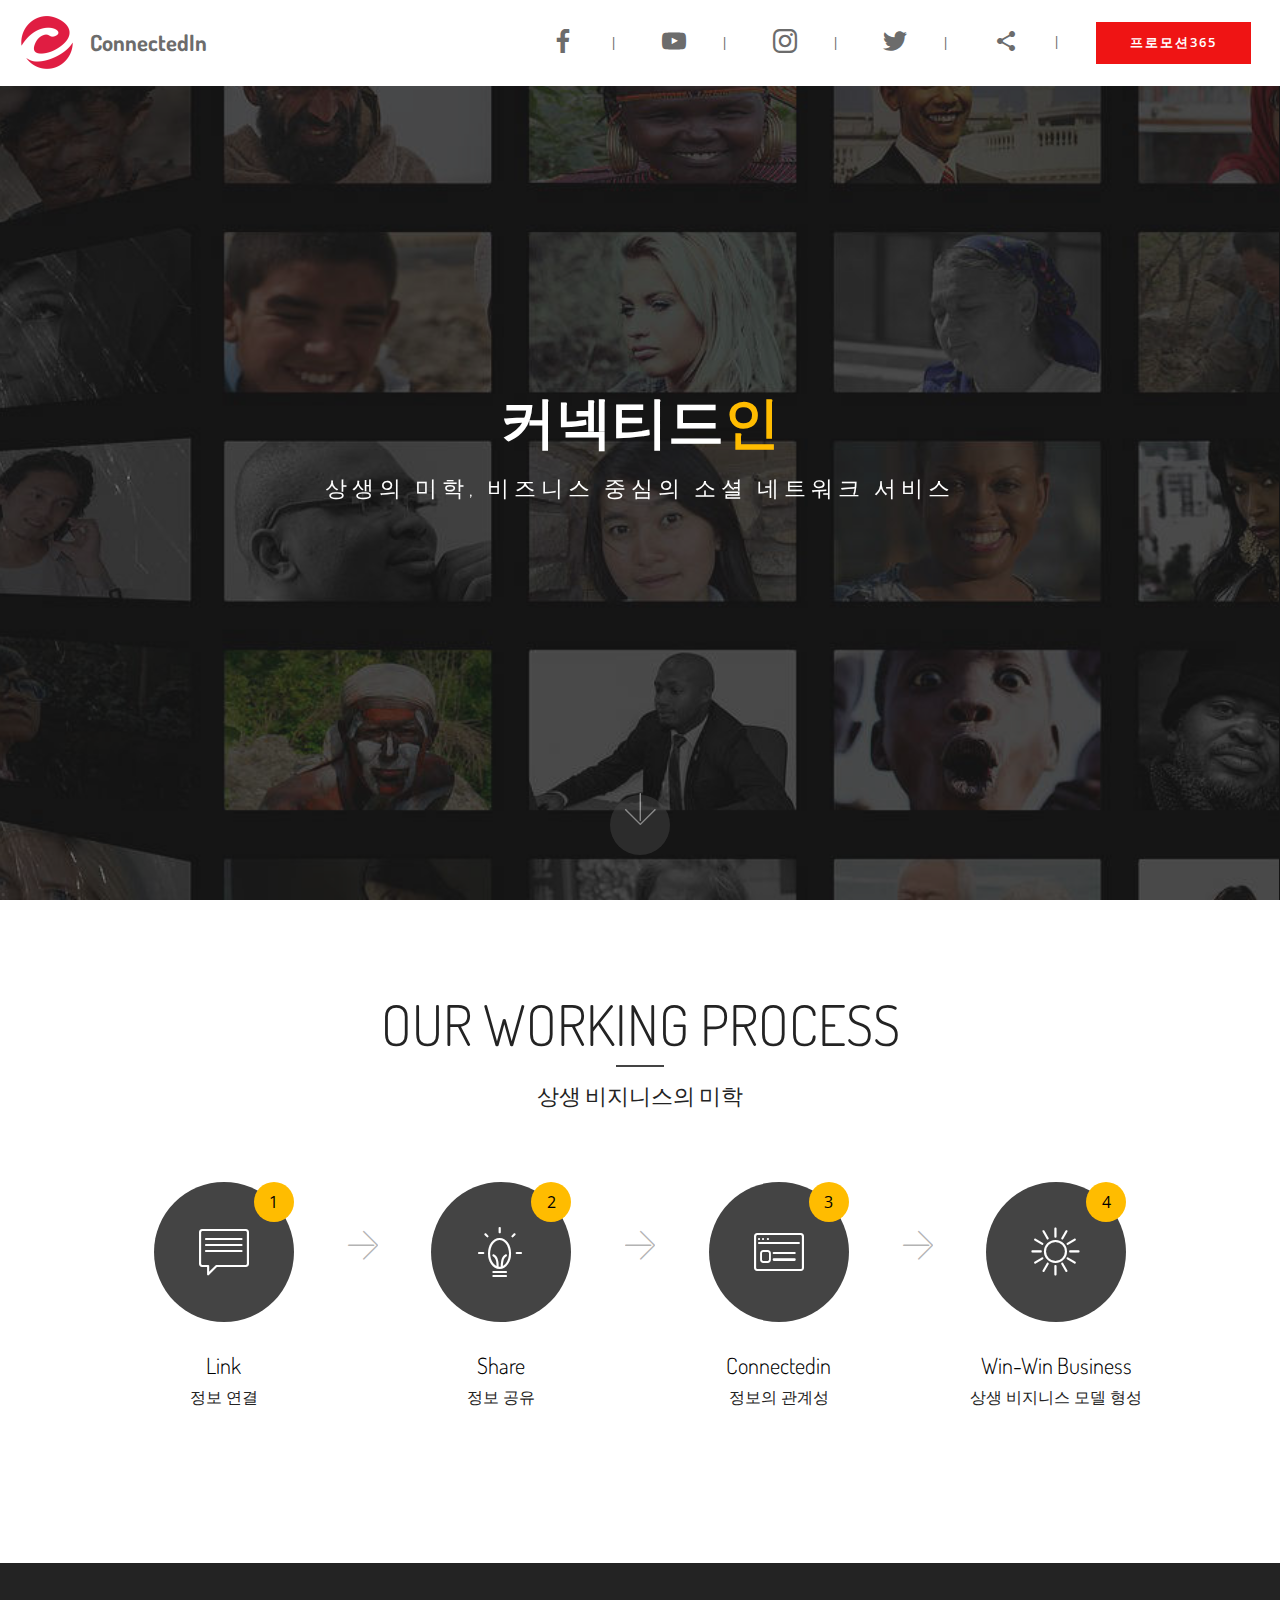
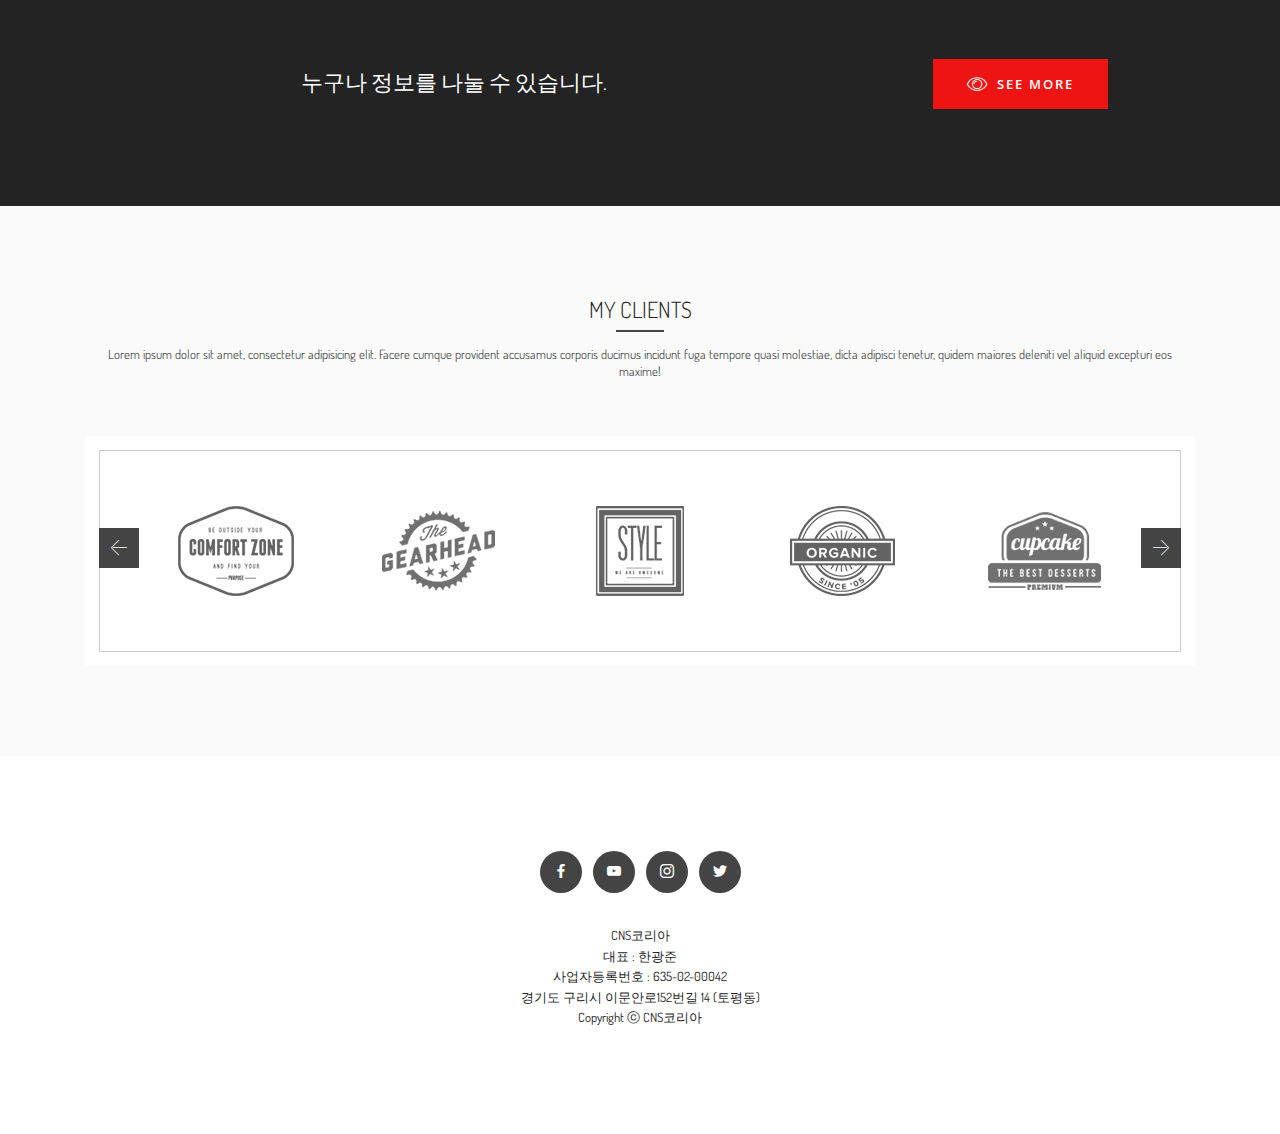
==== index.html @ 21e60371 "create github pages" ====
<!DOCTYPE html>
<html >
<head>
  <!-- Site made with Mobirise Website Builder v4.8.1, https://mobirise.com -->
  <meta charset="UTF-8">
  <meta http-equiv="X-UA-Compatible" content="IE=edge">
  <meta name="generator" content="Mobirise v4.8.1, mobirise.com">
  <meta name="viewport" content="width=device-width, initial-scale=1, minimum-scale=1">
  <link rel="shortcut icon" href="assets/images/logo-facebook-122x122.png" type="image/x-icon">
  <meta name="description" content="">
  <title>Home</title>
  <link rel="stylesheet" href="assets/web/assets/mobirise-icons/mobirise-icons.css">
  <link rel="stylesheet" href="assets/bootstrap-material-design-font/css/material.css">
  <link rel="stylesheet" href="assets/tether/tether.min.css">
  <link rel="stylesheet" href="assets/soundcloud-plugin/style.css">
  <link rel="stylesheet" href="assets/bootstrap/css/bootstrap.min.css">
  <link rel="stylesheet" href="assets/bootstrap/css/bootstrap-grid.min.css">
  <link rel="stylesheet" href="assets/bootstrap/css/bootstrap-reboot.min.css">
  <link rel="stylesheet" href="assets/socicon/css/styles.css">
  <link rel="stylesheet" href="assets/dropdown/css/style.css">
  <link rel="stylesheet" href="assets/theme/css/style.css">
  <link rel="stylesheet" href="assets/mobirise/css/mbr-additional.css" type="text/css">
  
  
  
</head>
<body>
  <section class="menu cid-qZY9sX5cfd" once="menu" id="menu2-r" data-sortbtn="btn-primary">

    
    

    <nav class="navbar navbar-dropdown navbar-fixed-top navbar-expand-lg">
        <div class="navbar-brand">
            <span class="navbar-logo">
                <a href="index.html">
                    <img src="assets/images/logo-facebook-122x122.png" alt="Mobirise" title="" style="height: 3.8rem;">
                </a>
            </span>
            <span class="navbar-caption-wrap"><a class="navbar-caption text-warning display-2" href="index.html">
                    ConnectedIn</a></span>
        </div>
        <button class="navbar-toggler" type="button" data-toggle="collapse" data-target="#navbarSupportedContent" aria-controls="navbarNavAltMarkup" aria-expanded="false" aria-label="Toggle navigation">
            <div class="hamburger">
                <span></span>
                <span></span>
                <span></span>
                <span></span>
            </div>
        </button>
      <div class="collapse navbar-collapse" id="navbarSupportedContent">
            <ul class="navbar-nav nav-dropdown" data-app-modern-menu="true"><li class="nav-item">
                    <a class="nav-link link text-warning display-4" href="page1.html"><span class="socicon socicon-facebook mbr-iconfont mbr-iconfont-btn"></span>&nbsp; &nbsp; &nbsp;|</a>
                </li>
                <li class="nav-item">
                    <a class="nav-link link text-warning display-4" href="index.html"><span class="socicon socicon-youtube mbr-iconfont mbr-iconfont-btn"></span>&nbsp; &nbsp; &nbsp;|</a>
                </li><li class="nav-item"><a class="nav-link link text-warning display-4" href="index.html"><span class="socicon socicon-instagram mbr-iconfont mbr-iconfont-btn"></span>&nbsp; &nbsp; &nbsp;|</a></li><li class="nav-item"><a class="nav-link link text-warning display-4" href="index.html"><span class="socicon socicon-twitter mbr-iconfont mbr-iconfont-btn"></span>&nbsp; &nbsp; &nbsp;|</a></li><li class="nav-item"><a class="nav-link link text-warning display-4" href="index.html"><span class="mdi-social-share mbr-iconfont mbr-iconfont-btn"></span>&nbsp; &nbsp; &nbsp;|</a></li></ul>
            <div class="navbar-buttons mbr-section-btn"><a class="btn btn-md btn-primary display-4" href="https://mobirise.com">프로모션365</a></div>
      </div>
    </nav>
</section>

<section class="cid-qZX4y9qotm mbr-fullscreen" id="header3-1" data-sortbtn="btn-primary">
    
    <div class="scroll-wrapper" style="animation-duration: 27s;"></div>
    <div class="scroll-wrapper second" style="animation-duration: 27s;"></div>
    <div class="mbr-overlay" style="background-color: rgb(35, 35, 35); opacity: 0.5;">
    </div>
    <div class="container text-center block-content" data-stellar-background-ratio=".5">
      <div class="row justify-content-center slider-wrapper">
        <div class="col-md-10">
          <h2 class="mbr-section-title mbr-fonts-style mbr-bold align-center display-1"><p>커넥티드<span>인</span></p></h2>
          <h4 class="mbr-text mbr-fonts-style align-center mbr-bold display-2">상생의 미학, 비즈니스 중심의 소셜 네트워크 서비스</h4><h4>
        </h4></div>
      </div>
    </div>
    <div class="mbr-arrow hidden-sm-down block-content" aria-hidden="true">
        <a href="#next">
            <i class="mbri-down mbr-iconfont"></i>
        </a>
    </div>
</section>

<section class="cid-qZX4IK2d2W" id="features2-5" data-sortbtn="btn-primary">

    

    
    <div class="container justify-content-center">
        <h2 class="mbr-fonts-style mbr-section-title align-center display-1">OUR WORKING PROCESS</h2>
        <div class="underline align-center">
             <div class="line"></div>
        </div>
        
        <h3 class="mbr-fonts-style mbr-section-subtitle align-center mbr-light pt-3 display-2">상생 비지니스의 미학</h3>
        <div class="media-container-row justify-content-center align-items-start main-wrapper">
            <div class="icon-main col-lg-3 col-md-6 col-12 without-before">
                <div class="process-icon">
                    <div class="wrapper-without-before">
                      <span class="icon-container">
                          <a href="https://mobirise.com">
                              <span class="icon-wrapper mbr-iconfont mbri-chat" style="background-color: rgb(68, 68, 68);"></span></a>
                          <span class="icon-number mbr-fonts-style display-7" style="background-color: rgb(68, 68, 68);">1</span>
                      </span>
                    </div>
                    <h1 class="subicon-title mbr-fonts-style display-2">Link</h1>
                    <p class="subicon-text mbr-fonts-style display-7">정보 연결</p>
                </div>
            </div>

            <div class="icon-main col-lg-3 col-md-6 col-12">
                <div class="process-icon">
                    <div class="wrapper">
                      <span class="icon-container">
                          <a href="https://mobirise.com">
                            <span class="mbr-iconfont icon-wrapper mbri-idea" style="background-color: rgb(68, 68, 68);"></span></a>
                          <span class="icon-number mbr-fonts-style display-7" style="background-color: rgb(68, 68, 68);">2</span>
                      </span>
                    </div>
                    <h1 class="subicon-title mbr-fonts-style display-2">Share</h1>
                    <p class="subicon-text mbr-fonts-style display-7">정보 공유</p>
                </div>
            </div>
            
            <div class="icon-main col-lg-3 col-md-6 col-12 third-elem">
                <div class="process-icon">
                    <div class="wrapper">
                      <span class="icon-container">
                          <a href="https://mobirise.com">
                            <span class="mbr-iconfont icon-wrapper mbri-sites" style="background-color: rgb(68, 68, 68);"></span></a>
                          <span class="icon-number mbr-fonts-style display-7" style="background-color: rgb(68, 68, 68);">3</span>
                      </span>
                    </div>
                    <h1 class="subicon-title mbr-fonts-style display-2">Connectedin</h1>
                    <p class="subicon-text mbr-fonts-style display-7">정보의 관계성</p>
                </div>
            </div>
                
            <div class="icon-main col-lg-3 col-md-6 col-12">
                  <div class="process-icon">
                      <div class="wrapper">
                        <span class="icon-container">
                            <a href="https://mobirise.com">
                              <span class="mbr-iconfont icon-wrapper mbri-sun2" style="background-color: rgb(68, 68, 68);"></span></a>
                            <span class="icon-number mbr-fonts-style display-7" style="background-color: rgb(68, 68, 68);">4</span>
                        </span>
                      </div>
                      <h1 class="subicon-title mbr-fonts-style display-2">Win-Win Business</h1>
                      <p class="subicon-text mbr-fonts-style display-7">상생 비지니스 모델 형성</p>
                  </div>
            </div>
        </div>
    </div>
</section>

<section class="cid-qZYohadhT7" id="info1-t" data-sortbtn="btn-primary">

    

    
    <div class="container text-center">
        <div class="row justify-content-center">
            <div class="col-md-8 section">
                <div class="section-title">
                    <h3 class="mbr-fonts-style mbr-section-title display-2">누구나 정보를 나눌 수 있습니다.</h3>
                </div>
            </div>
            <div class="col-md-4 mbr-section-btn">
                <a href="" class="btn btn-primary display-4">
                    <span class="mbri-preview mbr-iconfont mbr-iconfont-btn"></span>SEE MORE
                </a>
            </div>
        </div>
    </div>
</section>

<section class="clients cid-qZXwSpvNcs mbr-parallax-background" id="clients1-f" data-sortbtn="btn-primary">
      

    <div class="mbr-overlay" style="opacity: 0.7; background-color: rgb(255, 255, 255);">
    </div>
    <div class="container mb-5">
        <div class="media-container-row">
            <div class="col-12 align-center">
                <h2 class="mbr-section-title mbr-fonts-style display-2">
                    MY CLIENTS
                </h2>
                 <div class="underline align-center">
                     <div class="line"></div>
                 </div>
                <h3 class="mbr-section-subtitle mbr-light mbr-fonts-style pt-3 display-5">
                    Lorem ipsum dolor sit amet, consectetur adipisicing elit. Facere cumque provident accusamus corporis ducimus incidunt fuga tempore quasi molestiae, dicta adipisci tenetur, quidem maiores deleniti vel aliquid excepturi eos maxime!
                </h3>
            </div>
        </div>
    </div>

    <div class="container">
        <div class="carousel slide" data-ride="carousel" role="listbox">
            <div class="slider-clients">
                <div class="carousel-inner" data-visible="5">
                    
                    
                    
                    
                    
                <div class="carousel-item ">
                        <div class="media-container-row">
                            <div class="col-md-12">
                                <div class="wrap-img ">
                                    <img src="assets/images/1.png" class="img-responsive clients-img">
                                </div>
                            </div>
                        </div>
                    </div><div class="carousel-item ">
                        <div class="media-container-row">
                            <div class="col-md-12">
                                <div class="wrap-img ">
                                    <img src="assets/images/2.png" class="img-responsive clients-img">
                                </div>
                            </div>
                        </div>
                    </div><div class="carousel-item ">
                        <div class="media-container-row">
                            <div class="col-md-12">
                                <div class="wrap-img ">
                                    <img src="assets/images/3.png" class="img-responsive clients-img">
                                </div>
                            </div>
                        </div>
                    </div><div class="carousel-item ">
                        <div class="media-container-row">
                            <div class="col-md-12">
                                <div class="wrap-img ">
                                    <img src="assets/images/4.png" class="img-responsive clients-img">
                                </div>
                            </div>
                        </div>
                    </div><div class="carousel-item ">
                        <div class="media-container-row">
                            <div class="col-md-12">
                                <div class="wrap-img ">
                                    <img src="assets/images/5.png" class="img-responsive clients-img">
                                </div>
                            </div>
                        </div>
                    </div></div>
            </div>
        </div>
        <div class="carousel-controls">
            <a data-app-prevent-settings="" class="carousel-control carousel-control-prev" role="button" data-slide="prev">
                <span aria-hidden="true" class="mbri-left mbr-iconfont"></span>
                <span class="sr-only">Previous</span>
            </a>
            <a data-app-prevent-settings="" class="carousel-control carousel-control-next" role="button" data-slide="next">
                <span aria-hidden="true" class="mbri-right mbr-iconfont"></span>
                <span class="sr-only">Next</span>
            </a>
        </div>
    </div>
</section>

<div id="custom-html-s" custom-code="true" data-rv-view="993"><!-- Channel Plugin Scripts -->
<script>
  ;window.channelPluginSettings = {
    "pluginKey": "6a4a2fda-277a-4faa-8a60-fad8a0d4dba3"
  };
  (function() {
    var w = window;
    if (w.ChannelIO) {
      return (window.console.error || window.console.log || function(){})('ChannelIO script included twice.');
    }
    var d = window.document;
    var ch = function() {
      ch.c(arguments);
    };
    ch.q = [];
    ch.c = function(args) {
      ch.q.push(args);
    };
    w.ChannelIO = ch;
    function l() {
      if (w.ChannelIOInitialized) {
        return;
      }
      w.ChannelIOInitialized = true;
      var s = document.createElement('script');
      s.type = 'text/javascript';
      s.async = true;
      s.src = 'https://cdn.channel.io/plugin/ch-plugin-web.js';
      s.charset = 'UTF-8';
      var x = document.getElementsByTagName('script')[0];
      x.parentNode.insertBefore(s, x);
    }
    if (document.readyState === 'complete') {
      l();
    } else if (window.attachEvent) {
      window.attachEvent('onload', l);
    } else {
      window.addEventListener('DOMContentLoaded', l, false);
      window.addEventListener('load', l, false);
    }
  })();
</script>
<!-- End Channel Plugin --></div>

<section class="cid-qZXwUIbpBc" id="footer1-g" data-sortbtn="btn-primary">

    

    
       <div class="container text-center">
            <div class="col-md-12 col-sm-12">
              
            </div>
            <div class="social-media col-md-12 col-sm-12">
                <ul>
                    <li>
                      <a class="icon-transition" href="#">
                        <span class="mbr-iconfont socicon-facebook socicon"></span>
                      </a>
                    </li>
                    <li>
                      <a class="icon-transition" href="#">
                        <span class="mbr-iconfont socicon-youtube socicon"></span>
                      </a>
                    </li>
                    <li>
                      <a class="icon-transition" href="#">
                        <span class="mbr-iconfont socicon-instagram socicon"></span>
                      </a>
                    </li>
                    <li>
                      <a class="icon-transition" href="#">
                        <span class="mbr-iconfont socicon-twitter socicon"></span>
                      </a>
                    </li>
                    
                 </ul>
            </div>
            
            <div class="row">
                <p class="footer-text col-md-12 col-sm-12 mbr-fonts-style mbr-text display-5"><br>CNS코리아
<br>대표 : 한광준<br>사업자등록번호 : 635-02-00042
<br>경기도 구리시 이문안로152번길 14 (토평동)<br>Copyright ⓒ CNS코리아<br></p>
            </div>
       </div>

</section>


  <script src="assets/web/assets/jquery/jquery.min.js"></script>
  <script src="assets/tether/tether.min.js"></script>
  <script src="assets/popper/popper.min.js"></script>
  <script src="assets/bootstrap/js/bootstrap.min.js"></script>
  <script src="assets/bootstrapcarouselswipe/bootstrap-carousel-swipe.js"></script>
  <script src="assets/smoothscroll/smooth-scroll.js"></script>
  <script src="assets/mbr-clients-slider/mbr-clients-slider.js"></script>
  <script src="assets/sociallikes/social-likes.js"></script>
  <script src="assets/dropdown/js/script.min.js"></script>
  <script src="assets/touchswipe/jquery.touch-swipe.min.js"></script>
  <script src="assets/parallax/jarallax.min.js"></script>
  <script src="assets/theme/js/script.js"></script>
  
  
</body>
</html>
---- assets/web/assets/mobirise-icons/mobirise-icons.css ----
@font-face {
  font-family: 'MobiriseIcons';
  src:  url('mobirise-icons.eot?spat4u');
  src:  url('mobirise-icons.eot?spat4u#iefix') format('embedded-opentype'),
    url('mobirise-icons.ttf?spat4u') format('truetype'),
    url('mobirise-icons.woff?spat4u') format('woff'),
    url('mobirise-icons.svg?spat4u#MobiriseIcons') format('svg');
  font-weight: normal;
  font-style: normal;
}

[class^="mbri-"], [class*=" mbri-"] {
  /* use !important to prevent issues with browser extensions that change fonts */
  font-family: MobiriseIcons !important;
  speak: none;
  font-style: normal;
  font-weight: normal;
  font-variant: normal;
  text-transform: none;
  line-height: 1;

  /* Better Font Rendering =========== */
  -webkit-font-smoothing: antialiased;
  -moz-osx-font-smoothing: grayscale;
}

.mbri-add-submenu:before {
  content: "\e900";
}
.mbri-alert:before {
  content: "\e901";
}
.mbri-align-center:before {
  content: "\e902";
}
.mbri-align-justify:before {
  content: "\e903";
}
.mbri-align-left:before {
  content: "\e904";
}
.mbri-align-right:before {
  content: "\e905";
}
.mbri-android:before {
  content: "\e906";
}
.mbri-apple:before {
  content: "\e907";
}
.mbri-arrow-down:before {
  content: "\e908";
}
.mbri-arrow-next:before {
  content: "\e909";
}
.mbri-arrow-prev:before {
  content: "\e90a";
}
.mbri-arrow-up:before {
  content: "\e90b";
}
.mbri-bold:before {
  content: "\e90c";
}
.mbri-bookmark:before {
  content: "\e90d";
}
.mbri-bootstrap:before {
  content: "\e90e";
}
.mbri-briefcase:before {
  content: "\e90f";
}
.mbri-browse:before {
  content: "\e910";
}
.mbri-bulleted-list:before {
  content: "\e911";
}
.mbri-calendar:before {
  content: "\e912";
}
.mbri-camera:before {
  content: "\e913";
}
.mbri-cart-add:before {
  content: "\e914";
}
.mbri-cart-full:before {
  content: "\e915";
}
.mbri-cash:before {
  content: "\e916";
}
.mbri-change-style:before {
  content: "\e917";
}
.mbri-chat:before {
  content: "\e918";
}
.mbri-clock:before {
  content: "\e919";
}
.mbri-close:before {
  content: "\e91a";
}
.mbri-cloud:before {
  content: "\e91b";
}
.mbri-code:before {
  content: "\e91c";
}
.mbri-contact-form:before {
  content: "\e91d";
}
.mbri-credit-card:before {
  content: "\e91e";
}
.mbri-cursor-click:before {
  content: "\e91f";
}
.mbri-cust-feedback:before {
  content: "\e920";
}
.mbri-database:before {
  content: "\e921";
}
.mbri-delivery:before {
  content: "\e922";
}
.mbri-desktop:before {
  content: "\e923";
}
.mbri-devices:before {
  content: "\e924";
}
.mbri-down:before {
  content: "\e925";
}
.mbri-download:before {
  content: "\e989";
}
.mbri-drag-n-drop:before {
  content: "\e927";
}
.mbri-drag-n-drop2:before {
  content: "\e928";
}
.mbri-edit:before {
  content: "\e929";
}
.mbri-edit2:before {
  content: "\e92a";
}
.mbri-error:before {
  content: "\e92b";
}
.mbri-extension:before {
  content: "\e92c";
}
.mbri-features:before {
  content: "\e92d";
}
.mbri-file:before {
  content: "\e92e";
}
.mbri-flag:before {
  content: "\e92f";
}
.mbri-folder:before {
  content: "\e930";
}
.mbri-gift:before {
  content: "\e931";
}
.mbri-github:before {
  content: "\e932";
}
.mbri-globe:before {
  content: "\e933";
}
.mbri-globe-2:before {
  content: "\e934";
}
.mbri-growing-chart:before {
  content: "\e935";
}
.mbri-hearth:before {
  content: "\e936";
}
.mbri-help:before {
  content: "\e937";
}
.mbri-home:before {
  content: "\e938";
}
.mbri-hot-cup:before {
  content: "\e939";
}
.mbri-idea:before {
  content: "\e93a";
}
.mbri-image-gallery:before {
  content: "\e93b";
}
.mbri-image-slider:before {
  content: "\e93c";
}
.mbri-info:before {
  content: "\e93d";
}
.mbri-italic:before {
  content: "\e93e";
}
.mbri-key:before {
  content: "\e93f";
}
.mbri-laptop:before {
  content: "\e940";
}
.mbri-layers:before {
  content: "\e941";
}
.mbri-left-right:before {
  content: "\e942";
}
.mbri-left:before {
  content: "\e943";
}
.mbri-letter:before {
  content: "\e944";
}
.mbri-like:before {
  content: "\e945";
}
.mbri-link:before {
  content: "\e946";
}
.mbri-lock:before {
  content: "\e947";
}
.mbri-login:before {
  content: "\e948";
}
.mbri-logout:before {
  content: "\e949";
}
.mbri-magic-stick:before {
  content: "\e94a";
}
.mbri-map-pin:before {
  content: "\e94b";
}
.mbri-menu:before {
  content: "\e94c";
}
.mbri-mobile:before {
  content: "\e94d";
}
.mbri-mobile2:before {
  content: "\e94e";
}
.mbri-mobirise:before {
  content: "\e94f";
}
.mbri-more-horizontal:before {
  content: "\e950";
}
.mbri-more-vertical:before {
  content: "\e951";
}
.mbri-music:before {
  content: "\e952";
}
.mbri-new-file:before {
  content: "\e953";
}
.mbri-numbered-list:before {
  content: "\e954";
}
.mbri-opened-folder:before {
  content: "\e955";
}
.mbri-pages:before {
  content: "\e956";
}
.mbri-paper-plane:before {
  content: "\e957";
}
.mbri-paperclip:before {
  content: "\e958";
}
.mbri-photo:before {
  content: "\e959";
}
.mbri-photos:before {
  content: "\e95a";
}
.mbri-pin:before {
  content: "\e95b";
}
.mbri-play:before {
  content: "\e95c";
}
.mbri-plus:before {
  content: "\e95d";
}
.mbri-preview:before {
  content: "\e95e";
}
.mbri-print:before {
  content: "\e95f";
}
.mbri-protect:before {
  content: "\e960";
}
.mbri-question:before {
  content: "\e961";
}
.mbri-quote-left:before {
  content: "\e962";
}
.mbri-quote-right:before {
  content: "\e963";
}
.mbri-refresh:before {
  content: "\e964";
}
.mbri-responsive:before {
  content: "\e965";
}
.mbri-right:before {
  content: "\e966";
}
.mbri-rocket:before {
  content: "\e967";
}
.mbri-sad-face:before {
  content: "\e968";
}
.mbri-sale:before {
  content: "\e969";
}
.mbri-save:before {
  content: "\e96a";
}
.mbri-search:before {
  content: "\e96b";
}
.mbri-setting:before {
  content: "\e96c";
}
.mbri-setting2:before {
  content: "\e96d";
}
.mbri-setting3:before {
  content: "\e96e";
}
.mbri-share:before {
  content: "\e96f";
}
.mbri-shopping-bag:before {
  content: "\e970";
}
.mbri-shopping-basket:before {
  content: "\e971";
}
.mbri-shopping-cart:before {
  content: "\e972";
}
.mbri-sites:before {
  content: "\e973";
}
.mbri-smile-face:before {
  content: "\e974";
}
.mbri-speed:before {
  content: "\e975";
}
.mbri-star:before {
  content: "\e976";
}
.mbri-success:before {
  content: "\e977";
}
.mbri-sun:before {
  content: "\e978";
}
.mbri-sun2:before {
  content: "\e979";
}
.mbri-tablet:before {
  content: "\e97a";
}
.mbri-tablet-vertical:before {
  content: "\e97b";
}
.mbri-target:before {
  content: "\e97c";
}
.mbri-timer:before {
  content: "\e97d";
}
.mbri-to-ftp:before {
  content: "\e97e";
}
.mbri-to-local-drive:before {
  content: "\e97f";
}
.mbri-touch-swipe:before {
  content: "\e980";
}
.mbri-touch:before {
  content: "\e981";
}
.mbri-trash:before {
  content: "\e982";
}
.mbri-underline:before {
  content: "\e983";
}
.mbri-unlink:before {
  content: "\e984";
}
.mbri-unlock:before {
  content: "\e985";
}
.mbri-up-down:before {
  content: "\e986";
}
.mbri-up:before {
  content: "\e987";
}
.mbri-update:before {
  content: "\e988";
}
.mbri-upload:before {
 content: "\e926"; 
}
.mbri-user:before {
  content: "\e98a";
}
.mbri-user2:before {
  content: "\e98b";
}
.mbri-users:before {
  content: "\e98c";
}
.mbri-video:before {
  content: "\e98d";
}
.mbri-video-play:before {
  content: "\e98e";
}
.mbri-watch:before {
  content: "\e98f";
}
.mbri-website-theme:before {
  content: "\e990";
}
.mbri-wifi:before {
  content: "\e991";
}
.mbri-windows:before {
  content: "\e992";
}
.mbri-zoom-out:before {
  content: "\e993";
}
.mbri-redo:before {
  content: "\e994";
}
.mbri-undo:before {
  content: "\e995";
}
---- assets/bootstrap-material-design-font/css/material.css ----
@font-face {
  font-family: 'Material-Design-Icons';
  src: url('../fonts/Material-Design-Icons.eot?3ocs8m');
  src: url('../fonts/Material-Design-Icons.eot?#iefix3ocs8m') format('embedded-opentype'), url('../fonts/Material-Design-Icons.woff?3ocs8m') format('woff'), url('../fonts/Material-Design-Icons.ttf?3ocs8m') format('truetype'), url('../fonts/Material-Design-Icons.svg?3ocs8m#Material-Design-Icons') format('svg');
  font-weight: normal;
  font-style: normal;
}
[class^="mdi-"],
[class*="mdi-"] {
  speak: none;
  display: inline-block;
  font-style: normal;
  font-variant:normal;
  font-weight:normal;
/*  font-size:24px;*/
  line-height:1;
  font-family:'Material-Design-Icons' !important;
  text-rendering: auto;
  
  -webkit-font-smoothing: antialiased;
  -moz-osx-font-smoothing: grayscale;
  -webkit-transform: translate(0, 0);
      -ms-transform: translate(0, 0);
          transform: translate(0, 0);
}
[class^="mdi-"]:before,
[class*="mdi-"]:before {
  display: inline-block;
  speak: none;
  text-decoration: inherit;
}
[class^="mdi-"].pull-left,
[class*="mdi-"].pull-left {
  margin-right: .3em;
}
[class^="mdi-"].pull-right,
[class*="mdi-"].pull-right {
  margin-left: .3em;
}
[class^="mdi-"].mdi-lg:before,
[class*="mdi-"].mdi-lg:before,
[class^="mdi-"].mdi-lg:after,
[class*="mdi-"].mdi-lg:after {
  font-size: 1.33333333em;
  line-height: 0.75em;
  vertical-align: -15%;
}
[class^="mdi-"].mdi-2x:before,
[class*="mdi-"].mdi-2x:before,
[class^="mdi-"].mdi-2x:after,
[class*="mdi-"].mdi-2x:after {
  font-size: 2em;
}
[class^="mdi-"].mdi-3x:before,
[class*="mdi-"].mdi-3x:before,
[class^="mdi-"].mdi-3x:after,
[class*="mdi-"].mdi-3x:after {
  font-size: 3em;
}
[class^="mdi-"].mdi-4x:before,
[class*="mdi-"].mdi-4x:before,
[class^="mdi-"].mdi-4x:after,
[class*="mdi-"].mdi-4x:after {
  font-size: 4em;
}
[class^="mdi-"].mdi-5x:before,
[class*="mdi-"].mdi-5x:before,
[class^="mdi-"].mdi-5x:after,
[class*="mdi-"].mdi-5x:after {
  font-size: 5em;
}
[class^="mdi-device-signal-cellular-"]:after,
[class^="mdi-device-battery-"]:after,
[class^="mdi-device-battery-charging-"]:after,
[class^="mdi-device-signal-cellular-connected-no-internet-"]:after,
[class^="mdi-device-signal-wifi-"]:after,
[class^="mdi-device-signal-wifi-statusbar-not-connected"]:after,
.mdi-device-network-wifi:after {
  opacity: .3;
  position: absolute;
  left: 0;
  top: 0;
  z-index: 1;
  display: inline-block;
  speak: none;
  text-decoration: inherit;
}
[class^="mdi-device-signal-cellular-"]:after {
  content: "\e758";
}
[class^="mdi-device-battery-"]:after {
  content: "\e735";
}
[class^="mdi-device-battery-charging-"]:after {
  content: "\e733";
}
[class^="mdi-device-signal-cellular-connected-no-internet-"]:after {
  content: "\e75d";
}
[class^="mdi-device-signal-wifi-"]:after,
.mdi-device-network-wifi:after {
  content: "\e765";
}
[class^="mdi-device-signal-wifi-statusbasr-not-connected"]:after {
  content: "\e8f7";
}
.mdi-device-signal-cellular-off:after,
.mdi-device-signal-cellular-null:after,
.mdi-device-signal-cellular-no-sim:after,
.mdi-device-signal-wifi-off:after,
.mdi-device-signal-wifi-4-bar:after,
.mdi-device-signal-cellular-4-bar:after,
.mdi-device-battery-alert:after,
.mdi-device-signal-cellular-connected-no-internet-4-bar:after,
.mdi-device-battery-std:after,
.mdi-device-battery-full .mdi-device-battery-unknown:after {
  content: "";
}
.mdi-fw {
  width: 1.28571429em;
  text-align: center;
}
.mdi-ul {
  padding-left: 0;
  margin-left: 2.14285714em;
  list-style-type: none;
}
.mdi-ul > li {
  position: relative;
}
.mdi-li {
  position: absolute;
  left: -2.14285714em;
  width: 2.14285714em;
  top: 0.14285714em;
  text-align: center;
}
.mdi-li.mdi-lg {
  left: -1.85714286em;
}
.mdi-border {
  padding: .2em .25em .15em;
  border: solid 0.08em #eeeeee;
  border-radius: .1em;
}
.mdi-spin {
  -webkit-animation: mdi-spin 2s infinite linear;
  animation: mdi-spin 2s infinite linear;
  -webkit-transform-origin: 50% 50%;
  -ms-transform-origin: 50% 50%;
      transform-origin: 50% 50%;
}
.mdi-pulse {
  -webkit-animation: mdi-spin 1s steps(8) infinite;
  animation: mdi-spin 1s steps(8) infinite;
  -webkit-transform-origin: 50% 50%;
  -ms-transform-origin: 50% 50%;
      transform-origin: 50% 50%;
}
@-webkit-keyframes mdi-spin {
  0% {
    -webkit-transform: rotate(0deg);
    transform: rotate(0deg);
  }
  100% {
    -webkit-transform: rotate(359deg);
    transform: rotate(359deg);
  }
}
@keyframes mdi-spin {
  0% {
    -webkit-transform: rotate(0deg);
    transform: rotate(0deg);
  }
  100% {
    -webkit-transform: rotate(359deg);
    transform: rotate(359deg);
  }
}
.mdi-rotate-90 {
  filter: progid:DXImageTransform.Microsoft.BasicImage(rotation=1);
  -webkit-transform: rotate(90deg);
  -ms-transform: rotate(90deg);
  transform: rotate(90deg);
}
.mdi-rotate-180 {
  filter: progid:DXImageTransform.Microsoft.BasicImage(rotation=2);
  -webkit-transform: rotate(180deg);
  -ms-transform: rotate(180deg);
  transform: rotate(180deg);
}
.mdi-rotate-270 {
  filter: progid:DXImageTransform.Microsoft.BasicImage(rotation=3);
  -webkit-transform: rotate(270deg);
  -ms-transform: rotate(270deg);
  transform: rotate(270deg);
}
.mdi-flip-horizontal {
  filter: progid:DXImageTransform.Microsoft.BasicImage(rotation=0, mirror=1);
  -webkit-transform: scale(-1, 1);
  -ms-transform: scale(-1, 1);
  transform: scale(-1, 1);
}
.mdi-flip-vertical {
  filter: progid:DXImageTransform.Microsoft.BasicImage(rotation=2, mirror=1);
  -webkit-transform: scale(1, -1);
  -ms-transform: scale(1, -1);
  transform: scale(1, -1);
}
:root .mdi-rotate-90,
:root .mdi-rotate-180,
:root .mdi-rotate-270,
:root .mdi-flip-horizontal,
:root .mdi-flip-vertical {
  -webkit-filter: none;
          filter: none;
}
.mdi-stack {
  position: relative;
  display: inline-block;
  width: 2em;
  height: 2em;
  line-height: 2em;
  vertical-align: middle;
}
.mdi-stack-1x,
.mdi-stack-2x {
  position: absolute;
  left: 0;
  width: 100%;
  text-align: center;
}
.mdi-stack-1x {
  line-height: inherit;
}
.mdi-stack-2x {
  font-size: 2em;
}
.mdi-inverse {
  color: #ffffff;
}
/* Start Icons */
.mdi-action-3d-rotation:before {
  content: "\e600";
}
.mdi-action-accessibility:before {
  content: "\e601";
}
.mdi-action-account-balance-wallet:before {
  content: "\e602";
}
.mdi-action-account-balance:before {
  content: "\e603";
}
.mdi-action-account-box:before {
  content: "\e604";
}
.mdi-action-account-child:before {
  content: "\e605";
}
.mdi-action-account-circle:before {
  content: "\e606";
}
.mdi-action-add-shopping-cart:before {
  content: "\e607";
}
.mdi-action-alarm-add:before {
  content: "\e608";
}
.mdi-action-alarm-off:before {
  content: "\e609";
}
.mdi-action-alarm-on:before {
  content: "\e60a";
}
.mdi-action-alarm:before {
  content: "\e60b";
}
.mdi-action-android:before {
  content: "\e60c";
}
.mdi-action-announcement:before {
  content: "\e60d";
}
.mdi-action-aspect-ratio:before {
  content: "\e60e";
}
.mdi-action-assessment:before {
  content: "\e60f";
}
.mdi-action-assignment-ind:before {
  content: "\e610";
}
.mdi-action-assignment-late:before {
  content: "\e611";
}
.mdi-action-assignment-return:before {
  content: "\e612";
}
.mdi-action-assignment-returned:before {
  content: "\e613";
}
.mdi-action-assignment-turned-in:before {
  content: "\e614";
}
.mdi-action-assignment:before {
  content: "\e615";
}
.mdi-action-autorenew:before {
  content: "\e616";
}
.mdi-action-backup:before {
  content: "\e617";
}
.mdi-action-book:before {
  content: "\e618";
}
.mdi-action-bookmark-outline:before {
  content: "\e619";
}
.mdi-action-bookmark:before {
  content: "\e61a";
}
.mdi-action-bug-report:before {
  content: "\e61b";
}
.mdi-action-cached:before {
  content: "\e61c";
}
.mdi-action-check-circle:before {
  content: "\e61d";
}
.mdi-action-class:before {
  content: "\e61e";
}
.mdi-action-credit-card:before {
  content: "\e61f";
}
.mdi-action-dashboard:before {
  content: "\e620";
}
.mdi-action-delete:before {
  content: "\e621";
}
.mdi-action-description:before {
  content: "\e622";
}
.mdi-action-dns:before {
  content: "\e623";
}
.mdi-action-done-all:before {
  content: "\e624";
}
.mdi-action-done:before {
  content: "\e625";
}
.mdi-action-event:before {
  content: "\e626";
}
.mdi-action-exit-to-app:before {
  content: "\e627";
}
.mdi-action-explore:before {
  content: "\e628";
}
.mdi-action-extension:before {
  content: "\e629";
}
.mdi-action-face-unlock:before {
  content: "\e62a";
}
.mdi-action-favorite-outline:before {
  content: "\e62b";
}
.mdi-action-favorite:before {
  content: "\e62c";
}
.mdi-action-find-in-page:before {
  content: "\e62d";
}
.mdi-action-find-replace:before {
  content: "\e62e";
}
.mdi-action-flip-to-back:before {
  content: "\e62f";
}
.mdi-action-flip-to-front:before {
  content: "\e630";
}
.mdi-action-get-app:before {
  content: "\e631";
}
.mdi-action-grade:before {
  content: "\e632";
}
.mdi-action-group-work:before {
  content: "\e633";
}
.mdi-action-help:before {
  content: "\e634";
}
.mdi-action-highlight-remove:before {
  content: "\e635";
}
.mdi-action-history:before {
  content: "\e636";
}
.mdi-action-home:before {
  content: "\e637";
}
.mdi-action-https:before {
  content: "\e638";
}
.mdi-action-info-outline:before {
  content: "\e639";
}
.mdi-action-info:before {
  content: "\e63a";
}
.mdi-action-input:before {
  content: "\e63b";
}
.mdi-action-invert-colors:before {
  content: "\e63c";
}
.mdi-action-label-outline:before {
  content: "\e63d";
}
.mdi-action-label:before {
  content: "\e63e";
}
.mdi-action-language:before {
  content: "\e63f";
}
.mdi-action-launch:before {
  content: "\e640";
}
.mdi-action-list:before {
  content: "\e641";
}
.mdi-action-lock-open:before {
  content: "\e642";
}
.mdi-action-lock-outline:before {
  content: "\e643";
}
.mdi-action-lock:before {
  content: "\e644";
}
.mdi-action-loyalty:before {
  content: "\e645";
}
.mdi-action-markunread-mailbox:before {
  content: "\e646";
}
.mdi-action-note-add:before {
  content: "\e647";
}
.mdi-action-open-in-browser:before {
  content: "\e648";
}
.mdi-action-open-in-new:before {
  content: "\e649";
}
.mdi-action-open-with:before {
  content: "\e64a";
}
.mdi-action-pageview:before {
  content: "\e64b";
}
.mdi-action-payment:before {
  content: "\e64c";
}
.mdi-action-perm-camera-mic:before {
  content: "\e64d";
}
.mdi-action-perm-contact-cal:before {
  content: "\e64e";
}
.mdi-action-perm-data-setting:before {
  content: "\e64f";
}
.mdi-action-perm-device-info:before {
  content: "\e650";
}
.mdi-action-perm-identity:before {
  content: "\e651";
}
.mdi-action-perm-media:before {
  content: "\e652";
}
.mdi-action-perm-phone-msg:before {
  content: "\e653";
}
.mdi-action-perm-scan-wifi:before {
  content: "\e654";
}
.mdi-action-picture-in-picture:before {
  content: "\e655";
}
.mdi-action-polymer:before {
  content: "\e656";
}
.mdi-action-print:before {
  content: "\e657";
}
.mdi-action-query-builder:before {
  content: "\e658";
}
.mdi-action-question-answer:before {
  content: "\e659";
}
.mdi-action-receipt:before {
  content: "\e65a";
}
.mdi-action-redeem:before {
  content: "\e65b";
}
.mdi-action-reorder:before {
  content: "\e65c";
}
.mdi-action-report-problem:before {
  content: "\e65d";
}
.mdi-action-restore:before {
  content: "\e65e";
}
.mdi-action-room:before {
  content: "\e65f";
}
.mdi-action-schedule:before {
  content: "\e660";
}
.mdi-action-search:before {
  content: "\e661";
}
.mdi-action-settings-applications:before {
  content: "\e662";
}
.mdi-action-settings-backup-restore:before {
  content: "\e663";
}
.mdi-action-settings-bluetooth:before {
  content: "\e664";
}
.mdi-action-settings-cell:before {
  content: "\e665";
}
.mdi-action-settings-display:before {
  content: "\e666";
}
.mdi-action-settings-ethernet:before {
  content: "\e667";
}
.mdi-action-settings-input-antenna:before {
  content: "\e668";
}
.mdi-action-settings-input-component:before {
  content: "\e669";
}
.mdi-action-settings-input-composite:before {
  content: "\e66a";
}
.mdi-action-settings-input-hdmi:before {
  content: "\e66b";
}
.mdi-action-settings-input-svideo:before {
  content: "\e66c";
}
.mdi-action-settings-overscan:before {
  content: "\e66d";
}
.mdi-action-settings-phone:before {
  content: "\e66e";
}
.mdi-action-settings-power:before {
  content: "\e66f";
}
.mdi-action-settings-remote:before {
  content: "\e670";
}
.mdi-action-settings-voice:before {
  content: "\e671";
}
.mdi-action-settings:before {
  content: "\e672";
}
.mdi-action-shop-two:before {
  content: "\e673";
}
.mdi-action-shop:before {
  content: "\e674";
}
.mdi-action-shopping-basket:before {
  content: "\e675";
}
.mdi-action-shopping-cart:before {
  content: "\e676";
}
.mdi-action-speaker-notes:before {
  content: "\e677";
}
.mdi-action-spellcheck:before {
  content: "\e678";
}
.mdi-action-star-rate:before {
  content: "\e679";
}
.mdi-action-stars:before {
  content: "\e67a";
}
.mdi-action-store:before {
  content: "\e67b";
}
.mdi-action-subject:before {
  content: "\e67c";
}
.mdi-action-supervisor-account:before {
  content: "\e67d";
}
.mdi-action-swap-horiz:before {
  content: "\e67e";
}
.mdi-action-swap-vert-circle:before {
  content: "\e67f";
}
.mdi-action-swap-vert:before {
  content: "\e680";
}
.mdi-action-system-update-tv:before {
  content: "\e681";
}
.mdi-action-tab-unselected:before {
  content: "\e682";
}
.mdi-action-tab:before {
  content: "\e683";
}
.mdi-action-theaters:before {
  content: "\e684";
}
.mdi-action-thumb-down:before {
  content: "\e685";
}
.mdi-action-thumb-up:before {
  content: "\e686";
}
.mdi-action-thumbs-up-down:before {
  content: "\e687";
}
.mdi-action-toc:before {
  content: "\e688";
}
.mdi-action-today:before {
  content: "\e689";
}
.mdi-action-track-changes:before {
  content: "\e68a";
}
.mdi-action-translate:before {
  content: "\e68b";
}
.mdi-action-trending-down:before {
  content: "\e68c";
}
.mdi-action-trending-neutral:before {
  content: "\e68d";
}
.mdi-action-trending-up:before {
  content: "\e68e";
}
.mdi-action-turned-in-not:before {
  content: "\e68f";
}
.mdi-action-turned-in:before {
  content: "\e690";
}
.mdi-action-verified-user:before {
  content: "\e691";
}
.mdi-action-view-agenda:before {
  content: "\e692";
}
.mdi-action-view-array:before {
  content: "\e693";
}
.mdi-action-view-carousel:before {
  content: "\e694";
}
.mdi-action-view-column:before {
  content: "\e695";
}
.mdi-action-view-day:before {
  content: "\e696";
}
.mdi-action-view-headline:before {
  content: "\e697";
}
.mdi-action-view-list:before {
  content: "\e698";
}
.mdi-action-view-module:before {
  content: "\e699";
}
.mdi-action-view-quilt:before {
  content: "\e69a";
}
.mdi-action-view-stream:before {
  content: "\e69b";
}
.mdi-action-view-week:before {
  content: "\e69c";
}
.mdi-action-visibility-off:before {
  content: "\e69d";
}
.mdi-action-visibility:before {
  content: "\e69e";
}
.mdi-action-wallet-giftcard:before {
  content: "\e69f";
}
.mdi-action-wallet-membership:before {
  content: "\e6a0";
}
.mdi-action-wallet-travel:before {
  content: "\e6a1";
}
.mdi-action-work:before {
  content: "\e6a2";
}
.mdi-alert-error:before {
  content: "\e6a3";
}
.mdi-alert-warning:before {
  content: "\e6a4";
}
.mdi-av-album:before {
  content: "\e6a5";
}
.mdi-av-closed-caption:before {
  content: "\e6a6";
}
.mdi-av-equalizer:before {
  content: "\e6a7";
}
.mdi-av-explicit:before {
  content: "\e6a8";
}
.mdi-av-fast-forward:before {
  content: "\e6a9";
}
.mdi-av-fast-rewind:before {
  content: "\e6aa";
}
.mdi-av-games:before {
  content: "\e6ab";
}
.mdi-av-hearing:before {
  content: "\e6ac";
}
.mdi-av-high-quality:before {
  content: "\e6ad";
}
.mdi-av-loop:before {
  content: "\e6ae";
}
.mdi-av-mic-none:before {
  content: "\e6af";
}
.mdi-av-mic-off:before {
  content: "\e6b0";
}
.mdi-av-mic:before {
  content: "\e6b1";
}
.mdi-av-movie:before {
  content: "\e6b2";
}
.mdi-av-my-library-add:before {
  content: "\e6b3";
}
.mdi-av-my-library-books:before {
  content: "\e6b4";
}
.mdi-av-my-library-music:before {
  content: "\e6b5";
}
.mdi-av-new-releases:before {
  content: "\e6b6";
}
.mdi-av-not-interested:before {
  content: "\e6b7";
}
.mdi-av-pause-circle-fill:before {
  content: "\e6b8";
}
.mdi-av-pause-circle-outline:before {
  content: "\e6b9";
}
.mdi-av-pause:before {
  content: "\e6ba";
}
.mdi-av-play-arrow:before {
  content: "\e6bb";
}
.mdi-av-play-circle-fill:before {
  content: "\e6bc";
}
.mdi-av-play-circle-outline:before {
  content: "\e6bd";
}
.mdi-av-play-shopping-bag:before {
  content: "\e6be";
}
.mdi-av-playlist-add:before {
  content: "\e6bf";
}
.mdi-av-queue-music:before {
  content: "\e6c0";
}
.mdi-av-queue:before {
  content: "\e6c1";
}
.mdi-av-radio:before {
  content: "\e6c2";
}
.mdi-av-recent-actors:before {
  content: "\e6c3";
}
.mdi-av-repeat-one:before {
  content: "\e6c4";
}
.mdi-av-repeat:before {
  content: "\e6c5";
}
.mdi-av-replay:before {
  content: "\e6c6";
}
.mdi-av-shuffle:before {
  content: "\e6c7";
}
.mdi-av-skip-next:before {
  content: "\e6c8";
}
.mdi-av-skip-previous:before {
  content: "\e6c9";
}
.mdi-av-snooze:before {
  content: "\e6ca";
}
.mdi-av-stop:before {
  content: "\e6cb";
}
.mdi-av-subtitles:before {
  content: "\e6cc";
}
.mdi-av-surround-sound:before {
  content: "\e6cd";
}
.mdi-av-timer:before {
  content: "\e6ce";
}
.mdi-av-video-collection:before {
  content: "\e6cf";
}
.mdi-av-videocam-off:before {
  content: "\e6d0";
}
.mdi-av-videocam:before {
  content: "\e6d1";
}
.mdi-av-volume-down:before {
  content: "\e6d2";
}
.mdi-av-volume-mute:before {
  content: "\e6d3";
}
.mdi-av-volume-off:before {
  content: "\e6d4";
}
.mdi-av-volume-up:before {
  content: "\e6d5";
}
.mdi-av-web:before {
  content: "\e6d6";
}
.mdi-communication-business:before {
  content: "\e6d7";
}
.mdi-communication-call-end:before {
  content: "\e6d8";
}
.mdi-communication-call-made:before {
  content: "\e6d9";
}
.mdi-communication-call-merge:before {
  content: "\e6da";
}
.mdi-communication-call-missed:before {
  content: "\e6db";
}
.mdi-communication-call-received:before {
  content: "\e6dc";
}
.mdi-communication-call-split:before {
  content: "\e6dd";
}
.mdi-communication-call:before {
  content: "\e6de";
}
.mdi-communication-chat:before {
  content: "\e6df";
}
.mdi-communication-clear-all:before {
  content: "\e6e0";
}
.mdi-communication-comment:before {
  content: "\e6e1";
}
.mdi-communication-contacts:before {
  content: "\e6e2";
}
.mdi-communication-dialer-sip:before {
  content: "\e6e3";
}
.mdi-communication-dialpad:before {
  content: "\e6e4";
}
.mdi-communication-dnd-on:before {
  content: "\e6e5";
}
.mdi-communication-email:before {
  content: "\e6e6";
}
.mdi-communication-forum:before {
  content: "\e6e7";
}
.mdi-communication-import-export:before {
  content: "\e6e8";
}
.mdi-communication-invert-colors-off:before {
  content: "\e6e9";
}
.mdi-communication-invert-colors-on:before {
  content: "\e6ea";
}
.mdi-communication-live-help:before {
  content: "\e6eb";
}
.mdi-communication-location-off:before {
  content: "\e6ec";
}
.mdi-communication-location-on:before {
  content: "\e6ed";
}
.mdi-communication-message:before {
  content: "\e6ee";
}
.mdi-communication-messenger:before {
  content: "\e6ef";
}
.mdi-communication-no-sim:before {
  content: "\e6f0";
}
.mdi-communication-phone:before {
  content: "\e6f1";
}
.mdi-communication-portable-wifi-off:before {
  content: "\e6f2";
}
.mdi-communication-quick-contacts-dialer:before {
  content: "\e6f3";
}
.mdi-communication-quick-contacts-mail:before {
  content: "\e6f4";
}
.mdi-communication-ring-volume:before {
  content: "\e6f5";
}
.mdi-communication-stay-current-landscape:before {
  content: "\e6f6";
}
.mdi-communication-stay-current-portrait:before {
  content: "\e6f7";
}
.mdi-communication-stay-primary-landscape:before {
  content: "\e6f8";
}
.mdi-communication-stay-primary-portrait:before {
  content: "\e6f9";
}
.mdi-communication-swap-calls:before {
  content: "\e6fa";
}
.mdi-communication-textsms:before {
  content: "\e6fb";
}
.mdi-communication-voicemail:before {
  content: "\e6fc";
}
.mdi-communication-vpn-key:before {
  content: "\e6fd";
}
.mdi-content-add-box:before {
  content: "\e6fe";
}
.mdi-content-add-circle-outline:before {
  content: "\e6ff";
}
.mdi-content-add-circle:before {
  content: "\e700";
}
.mdi-content-add:before {
  content: "\e701";
}
.mdi-content-archive:before {
  content: "\e702";
}
.mdi-content-backspace:before {
  content: "\e703";
}
.mdi-content-block:before {
  content: "\e704";
}
.mdi-content-clear:before {
  content: "\e705";
}
.mdi-content-content-copy:before {
  content: "\e706";
}
.mdi-content-content-cut:before {
  content: "\e707";
}
.mdi-content-content-paste:before {
  content: "\e708";
}
.mdi-content-create:before {
  content: "\e709";
}
.mdi-content-drafts:before {
  content: "\e70a";
}
.mdi-content-filter-list:before {
  content: "\e70b";
}
.mdi-content-flag:before {
  content: "\e70c";
}
.mdi-content-forward:before {
  content: "\e70d";
}
.mdi-content-gesture:before {
  content: "\e70e";
}
.mdi-content-inbox:before {
  content: "\e70f";
}
.mdi-content-link:before {
  content: "\e710";
}
.mdi-content-mail:before {
  content: "\e711";
}
.mdi-content-markunread:before {
  content: "\e712";
}
.mdi-content-redo:before {
  content: "\e713";
}
.mdi-content-remove-circle-outline:before {
  content: "\e714";
}
.mdi-content-remove-circle:before {
  content: "\e715";
}
.mdi-content-remove:before {
  content: "\e716";
}
.mdi-content-reply-all:before {
  content: "\e717";
}
.mdi-content-reply:before {
  content: "\e718";
}
.mdi-content-report:before {
  content: "\e719";
}
.mdi-content-save:before {
  content: "\e71a";
}
.mdi-content-select-all:before {
  content: "\e71b";
}
.mdi-content-send:before {
  content: "\e71c";
}
.mdi-content-sort:before {
  content: "\e71d";
}
.mdi-content-text-format:before {
  content: "\e71e";
}
.mdi-content-undo:before {
  content: "\e71f";
}
.mdi-editor-attach-file:before {
  content: "\e776";
}
.mdi-editor-attach-money:before {
  content: "\e777";
}
.mdi-editor-border-all:before {
  content: "\e778";
}
.mdi-editor-border-bottom:before {
  content: "\e779";
}
.mdi-editor-border-clear:before {
  content: "\e77a";
}
.mdi-editor-border-color:before {
  content: "\e77b";
}
.mdi-editor-border-horizontal:before {
  content: "\e77c";
}
.mdi-editor-border-inner:before {
  content: "\e77d";
}
.mdi-editor-border-left:before {
  content: "\e77e";
}
.mdi-editor-border-outer:before {
  content: "\e77f";
}
.mdi-editor-border-right:before {
  content: "\e780";
}
.mdi-editor-border-style:before {
  content: "\e781";
}
.mdi-editor-border-top:before {
  content: "\e782";
}
.mdi-editor-border-vertical:before {
  content: "\e783";
}
.mdi-editor-format-align-center:before {
  content: "\e784";
}
.mdi-editor-format-align-justify:before {
  content: "\e785";
}
.mdi-editor-format-align-left:before {
  content: "\e786";
}
.mdi-editor-format-align-right:before {
  content: "\e787";
}
.mdi-editor-format-bold:before {
  content: "\e788";
}
.mdi-editor-format-clear:before {
  content: "\e789";
}
.mdi-editor-format-color-fill:before {
  content: "\e78a";
}
.mdi-editor-format-color-reset:before {
  content: "\e78b";
}
.mdi-editor-format-color-text:before {
  content: "\e78c";
}
.mdi-editor-format-indent-decrease:before {
  content: "\e78d";
}
.mdi-editor-format-indent-increase:before {
  content: "\e78e";
}
.mdi-editor-format-italic:before {
  content: "\e78f";
}
.mdi-editor-format-line-spacing:before {
  content: "\e790";
}
.mdi-editor-format-list-bulleted:before {
  content: "\e791";
}
.mdi-editor-format-list-numbered:before {
  content: "\e792";
}
.mdi-editor-format-paint:before {
  content: "\e793";
}
.mdi-editor-format-quote:before {
  content: "\e794";
}
.mdi-editor-format-size:before {
  content: "\e795";
}
.mdi-editor-format-strikethrough:before {
  content: "\e796";
}
.mdi-editor-format-textdirection-l-to-r:before {
  content: "\e797";
}
.mdi-editor-format-textdirection-r-to-l:before {
  content: "\e798";
}
.mdi-editor-format-underline:before {
  content: "\e799";
}
.mdi-editor-functions:before {
  content: "\e79a";
}
.mdi-editor-insert-chart:before {
  content: "\e79b";
}
.mdi-editor-insert-comment:before {
  content: "\e79c";
}
.mdi-editor-insert-drive-file:before {
  content: "\e79d";
}
.mdi-editor-insert-emoticon:before {
  content: "\e79e";
}
.mdi-editor-insert-invitation:before {
  content: "\e79f";
}
.mdi-editor-insert-link:before {
  content: "\e7a0";
}
.mdi-editor-insert-photo:before {
  content: "\e7a1";
}
.mdi-editor-merge-type:before {
  content: "\e7a2";
}
.mdi-editor-mode-comment:before {
  content: "\e7a3";
}
.mdi-editor-mode-edit:before {
  content: "\e7a4";
}
.mdi-editor-publish:before {
  content: "\e7a5";
}
.mdi-editor-vertical-align-bottom:before {
  content: "\e7a6";
}
.mdi-editor-vertical-align-center:before {
  content: "\e7a7";
}
.mdi-editor-vertical-align-top:before {
  content: "\e7a8";
}
.mdi-editor-wrap-text:before {
  content: "\e7a9";
}
.mdi-file-attachment:before {
  content: "\e7aa";
}
.mdi-file-cloud-circle:before {
  content: "\e7ab";
}
.mdi-file-cloud-done:before {
  content: "\e7ac";
}
.mdi-file-cloud-download:before {
  content: "\e7ad";
}
.mdi-file-cloud-off:before {
  content: "\e7ae";
}
.mdi-file-cloud-queue:before {
  content: "\e7af";
}
.mdi-file-cloud-upload:before {
  content: "\e7b0";
}
.mdi-file-cloud:before {
  content: "\e7b1";
}
.mdi-file-file-download:before {
  content: "\e7b2";
}
.mdi-file-file-upload:before {
  content: "\e7b3";
}
.mdi-file-folder-open:before {
  content: "\e7b4";
}
.mdi-file-folder-shared:before {
  content: "\e7b5";
}
.mdi-file-folder:before {
  content: "\e7b6";
}
.mdi-device-access-alarm:before {
  content: "\e720";
}
.mdi-device-access-alarms:before {
  content: "\e721";
}
.mdi-device-access-time:before {
  content: "\e722";
}
.mdi-device-add-alarm:before {
  content: "\e723";
}
.mdi-device-airplanemode-off:before {
  content: "\e724";
}
.mdi-device-airplanemode-on:before {
  content: "\e725";
}
.mdi-device-battery-20:before {
  content: "\e726";
}
.mdi-device-battery-30:before {
  content: "\e727";
}
.mdi-device-battery-50:before {
  content: "\e728";
}
.mdi-device-battery-60:before {
  content: "\e729";
}
.mdi-device-battery-80:before {
  content: "\e72a";
}
.mdi-device-battery-90:before {
  content: "\e72b";
}
.mdi-device-battery-alert:before {
  content: "\e72c";
}
.mdi-device-battery-charging-20:before {
  content: "\e72d";
}
.mdi-device-battery-charging-30:before {
  content: "\e72e";
}
.mdi-device-battery-charging-50:before {
  content: "\e72f";
}
.mdi-device-battery-charging-60:before {
  content: "\e730";
}
.mdi-device-battery-charging-80:before {
  content: "\e731";
}
.mdi-device-battery-charging-90:before {
  content: "\e732";
}
.mdi-device-battery-charging-full:before {
  content: "\e733";
}
.mdi-device-battery-full:before {
  content: "\e734";
}
.mdi-device-battery-std:before {
  content: "\e735";
}
.mdi-device-battery-unknown:before {
  content: "\e736";
}
.mdi-device-bluetooth-connected:before {
  content: "\e737";
}
.mdi-device-bluetooth-disabled:before {
  content: "\e738";
}
.mdi-device-bluetooth-searching:before {
  content: "\e739";
}
.mdi-device-bluetooth:before {
  content: "\e73a";
}
.mdi-device-brightness-auto:before {
  content: "\e73b";
}
.mdi-device-brightness-high:before {
  content: "\e73c";
}
.mdi-device-brightness-low:before {
  content: "\e73d";
}
.mdi-device-brightness-medium:before {
  content: "\e73e";
}
.mdi-device-data-usage:before {
  content: "\e73f";
}
.mdi-device-developer-mode:before {
  content: "\e740";
}
.mdi-device-devices:before {
  content: "\e741";
}
.mdi-device-dvr:before {
  content: "\e742";
}
.mdi-device-gps-fixed:before {
  content: "\e743";
}
.mdi-device-gps-not-fixed:before {
  content: "\e744";
}
.mdi-device-gps-off:before {
  content: "\e745";
}
.mdi-device-location-disabled:before {
  content: "\e746";
}
.mdi-device-location-searching:before {
  content: "\e747";
}
.mdi-device-multitrack-audio:before {
  content: "\e748";
}
.mdi-device-network-cell:before {
  content: "\e749";
}
.mdi-device-network-wifi:before {
  content: "\e74a";
}
.mdi-device-nfc:before {
  content: "\e74b";
}
.mdi-device-now-wallpaper:before {
  content: "\e74c";
}
.mdi-device-now-widgets:before {
  content: "\e74d";
}
.mdi-device-screen-lock-landscape:before {
  content: "\e74e";
}
.mdi-device-screen-lock-portrait:before {
  content: "\e74f";
}
.mdi-device-screen-lock-rotation:before {
  content: "\e750";
}
.mdi-device-screen-rotation:before {
  content: "\e751";
}
.mdi-device-sd-storage:before {
  content: "\e752";
}
.mdi-device-settings-system-daydream:before {
  content: "\e753";
}
.mdi-device-signal-cellular-0-bar:before {
  content: "\e754";
}
.mdi-device-signal-cellular-1-bar:before {
  content: "\e755";
}
.mdi-device-signal-cellular-2-bar:before {
  content: "\e756";
}
.mdi-device-signal-cellular-3-bar:before {
  content: "\e757";
}
.mdi-device-signal-cellular-4-bar:before {
  content: "\e758";
}
.mdi-signal-wifi-statusbar-connected-no-internet-after:before {
  content: "\e8f6";
}
.mdi-device-signal-cellular-connected-no-internet-0-bar:before {
  content: "\e759";
}
.mdi-device-signal-cellular-connected-no-internet-1-bar:before {
  content: "\e75a";
}
.mdi-device-signal-cellular-connected-no-internet-2-bar:before {
  content: "\e75b";
}
.mdi-device-signal-cellular-connected-no-internet-3-bar:before {
  content: "\e75c";
}
.mdi-device-signal-cellular-connected-no-internet-4-bar:before {
  content: "\e75d";
}
.mdi-device-signal-cellular-no-sim:before {
  content: "\e75e";
}
.mdi-device-signal-cellular-null:before {
  content: "\e75f";
}
.mdi-device-signal-cellular-off:before {
  content: "\e760";
}
.mdi-device-signal-wifi-0-bar:before {
  content: "\e761";
}
.mdi-device-signal-wifi-1-bar:before {
  content: "\e762";
}
.mdi-device-signal-wifi-2-bar:before {
  content: "\e763";
}
.mdi-device-signal-wifi-3-bar:before {
  content: "\e764";
}
.mdi-device-signal-wifi-4-bar:before {
  content: "\e765";
}
.mdi-device-signal-wifi-off:before {
  content: "\e766";
}
.mdi-device-signal-wifi-statusbar-1-bar:before {
  content: "\e767";
}
.mdi-device-signal-wifi-statusbar-2-bar:before {
  content: "\e768";
}
.mdi-device-signal-wifi-statusbar-3-bar:before {
  content: "\e769";
}
.mdi-device-signal-wifi-statusbar-4-bar:before {
  content: "\e76a";
}
.mdi-device-signal-wifi-statusbar-connected-no-internet-:before {
  content: "\e76b";
}
.mdi-device-signal-wifi-statusbar-connected-no-internet:before {
  content: "\e76f";
}
.mdi-device-signal-wifi-statusbar-connected-no-internet-2:before {
  content: "\e76c";
}
.mdi-device-signal-wifi-statusbar-connected-no-internet-3:before {
  content: "\e76d";
}
.mdi-device-signal-wifi-statusbar-connected-no-internet-4:before {
  content: "\e76e";
}
.mdi-signal-wifi-statusbar-not-connected-after:before {
  content: "\e8f7";
}
.mdi-device-signal-wifi-statusbar-not-connected:before {
  content: "\e770";
}
.mdi-device-signal-wifi-statusbar-null:before {
  content: "\e771";
}
.mdi-device-storage:before {
  content: "\e772";
}
.mdi-device-usb:before {
  content: "\e773";
}
.mdi-device-wifi-lock:before {
  content: "\e774";
}
.mdi-device-wifi-tethering:before {
  content: "\e775";
}
.mdi-hardware-cast-connected:before {
  content: "\e7b7";
}
.mdi-hardware-cast:before {
  content: "\e7b8";
}
.mdi-hardware-computer:before {
  content: "\e7b9";
}
.mdi-hardware-desktop-mac:before {
  content: "\e7ba";
}
.mdi-hardware-desktop-windows:before {
  content: "\e7bb";
}
.mdi-hardware-dock:before {
  content: "\e7bc";
}
.mdi-hardware-gamepad:before {
  content: "\e7bd";
}
.mdi-hardware-headset-mic:before {
  content: "\e7be";
}
.mdi-hardware-headset:before {
  content: "\e7bf";
}
.mdi-hardware-keyboard-alt:before {
  content: "\e7c0";
}
.mdi-hardware-keyboard-arrow-down:before {
  content: "\e7c1";
}
.mdi-hardware-keyboard-arrow-left:before {
  content: "\e7c2";
}
.mdi-hardware-keyboard-arrow-right:before {
  content: "\e7c3";
}
.mdi-hardware-keyboard-arrow-up:before {
  content: "\e7c4";
}
.mdi-hardware-keyboard-backspace:before {
  content: "\e7c5";
}
.mdi-hardware-keyboard-capslock:before {
  content: "\e7c6";
}
.mdi-hardware-keyboard-control:before {
  content: "\e7c7";
}
.mdi-hardware-keyboard-hide:before {
  content: "\e7c8";
}
.mdi-hardware-keyboard-return:before {
  content: "\e7c9";
}
.mdi-hardware-keyboard-tab:before {
  content: "\e7ca";
}
.mdi-hardware-keyboard-voice:before {
  content: "\e7cb";
}
.mdi-hardware-keyboard:before {
  content: "\e7cc";
}
.mdi-hardware-laptop-chromebook:before {
  content: "\e7cd";
}
.mdi-hardware-laptop-mac:before {
  content: "\e7ce";
}
.mdi-hardware-laptop-windows:before {
  content: "\e7cf";
}
.mdi-hardware-laptop:before {
  content: "\e7d0";
}
.mdi-hardware-memory:before {
  content: "\e7d1";
}
.mdi-hardware-mouse:before {
  content: "\e7d2";
}
.mdi-hardware-phone-android:before {
  content: "\e7d3";
}
.mdi-hardware-phone-iphone:before {
  content: "\e7d4";
}
.mdi-hardware-phonelink-off:before {
  content: "\e7d5";
}
.mdi-hardware-phonelink:before {
  content: "\e7d6";
}
.mdi-hardware-security:before {
  content: "\e7d7";
}
.mdi-hardware-sim-card:before {
  content: "\e7d8";
}
.mdi-hardware-smartphone:before {
  content: "\e7d9";
}
.mdi-hardware-speaker:before {
  content: "\e7da";
}
.mdi-hardware-tablet-android:before {
  content: "\e7db";
}
.mdi-hardware-tablet-mac:before {
  content: "\e7dc";
}
.mdi-hardware-tablet:before {
  content: "\e7dd";
}
.mdi-hardware-tv:before {
  content: "\e7de";
}
.mdi-hardware-watch:before {
  content: "\e7df";
}
.mdi-image-add-to-photos:before {
  content: "\e7e0";
}
.mdi-image-adjust:before {
  content: "\e7e1";
}
.mdi-image-assistant-photo:before {
  content: "\e7e2";
}
.mdi-image-audiotrack:before {
  content: "\e7e3";
}
.mdi-image-blur-circular:before {
  content: "\e7e4";
}
.mdi-image-blur-linear:before {
  content: "\e7e5";
}
.mdi-image-blur-off:before {
  content: "\e7e6";
}
.mdi-image-blur-on:before {
  content: "\e7e7";
}
.mdi-image-brightness-1:before {
  content: "\e7e8";
}
.mdi-image-brightness-2:before {
  content: "\e7e9";
}
.mdi-image-brightness-3:before {
  content: "\e7ea";
}
.mdi-image-brightness-4:before {
  content: "\e7eb";
}
.mdi-image-brightness-5:before {
  content: "\e7ec";
}
.mdi-image-brightness-6:before {
  content: "\e7ed";
}
.mdi-image-brightness-7:before {
  content: "\e7ee";
}
.mdi-image-brush:before {
  content: "\e7ef";
}
.mdi-image-camera-alt:before {
  content: "\e7f0";
}
.mdi-image-camera-front:before {
  content: "\e7f1";
}
.mdi-image-camera-rear:before {
  content: "\e7f2";
}
.mdi-image-camera-roll:before {
  content: "\e7f3";
}
.mdi-image-camera:before {
  content: "\e7f4";
}
.mdi-image-center-focus-strong:before {
  content: "\e7f5";
}
.mdi-image-center-focus-weak:before {
  content: "\e7f6";
}
.mdi-image-collections:before {
  content: "\e7f7";
}
.mdi-image-color-lens:before {
  content: "\e7f8";
}
.mdi-image-colorize:before {
  content: "\e7f9";
}
.mdi-image-compare:before {
  content: "\e7fa";
}
.mdi-image-control-point-duplicate:before {
  content: "\e7fb";
}
.mdi-image-control-point:before {
  content: "\e7fc";
}
.mdi-image-crop-3-2:before {
  content: "\e7fd";
}
.mdi-image-crop-5-4:before {
  content: "\e7fe";
}
.mdi-image-crop-7-5:before {
  content: "\e7ff";
}
.mdi-image-crop-16-9:before {
  content: "\e800";
}
.mdi-image-crop-din:before {
  content: "\e801";
}
.mdi-image-crop-free:before {
  content: "\e802";
}
.mdi-image-crop-landscape:before {
  content: "\e803";
}
.mdi-image-crop-original:before {
  content: "\e804";
}
.mdi-image-crop-portrait:before {
  content: "\e805";
}
.mdi-image-crop-square:before {
  content: "\e806";
}
.mdi-image-crop:before {
  content: "\e807";
}
.mdi-image-dehaze:before {
  content: "\e808";
}
.mdi-image-details:before {
  content: "\e809";
}
.mdi-image-edit:before {
  content: "\e80a";
}
.mdi-image-exposure-minus-1:before {
  content: "\e80b";
}
.mdi-image-exposure-minus-2:before {
  content: "\e80c";
}
.mdi-image-exposure-plus-1:before {
  content: "\e80d";
}
.mdi-image-exposure-plus-2:before {
  content: "\e80e";
}
.mdi-image-exposure-zero:before {
  content: "\e80f";
}
.mdi-image-exposure:before {
  content: "\e810";
}
.mdi-image-filter-1:before {
  content: "\e811";
}
.mdi-image-filter-2:before {
  content: "\e812";
}
.mdi-image-filter-3:before {
  content: "\e813";
}
.mdi-image-filter-4:before {
  content: "\e814";
}
.mdi-image-filter-5:before {
  content: "\e815";
}
.mdi-image-filter-6:before {
  content: "\e816";
}
.mdi-image-filter-7:before {
  content: "\e817";
}
.mdi-image-filter-8:before {
  content: "\e818";
}
.mdi-image-filter-9-plus:before {
  content: "\e819";
}
.mdi-image-filter-9:before {
  content: "\e81a";
}
.mdi-image-filter-b-and-w:before {
  content: "\e81b";
}
.mdi-image-filter-center-focus:before {
  content: "\e81c";
}
.mdi-image-filter-drama:before {
  content: "\e81d";
}
.mdi-image-filter-frames:before {
  content: "\e81e";
}
.mdi-image-filter-hdr:before {
  content: "\e81f";
}
.mdi-image-filter-none:before {
  content: "\e820";
}
.mdi-image-filter-tilt-shift:before {
  content: "\e821";
}
.mdi-image-filter-vintage:before {
  content: "\e822";
}
.mdi-image-filter:before {
  content: "\e823";
}
.mdi-image-flare:before {
  content: "\e824";
}
.mdi-image-flash-auto:before {
  content: "\e825";
}
.mdi-image-flash-off:before {
  content: "\e826";
}
.mdi-image-flash-on:before {
  content: "\e827";
}
.mdi-image-flip:before {
  content: "\e828";
}
.mdi-image-gradient:before {
  content: "\e829";
}
.mdi-image-grain:before {
  content: "\e82a";
}
.mdi-image-grid-off:before {
  content: "\e82b";
}
.mdi-image-grid-on:before {
  content: "\e82c";
}
.mdi-image-hdr-off:before {
  content: "\e82d";
}
.mdi-image-hdr-on:before {
  content: "\e82e";
}
.mdi-image-hdr-strong:before {
  content: "\e82f";
}
.mdi-image-hdr-weak:before {
  content: "\e830";
}
.mdi-image-healing:before {
  content: "\e831";
}
.mdi-image-image-aspect-ratio:before {
  content: "\e832";
}
.mdi-image-image:before {
  content: "\e833";
}
.mdi-image-iso:before {
  content: "\e834";
}
.mdi-image-landscape:before {
  content: "\e835";
}
.mdi-image-leak-add:before {
  content: "\e836";
}
.mdi-image-leak-remove:before {
  content: "\e837";
}
.mdi-image-lens:before {
  content: "\e838";
}
.mdi-image-looks-3:before {
  content: "\e839";
}
.mdi-image-looks-4:before {
  content: "\e83a";
}
.mdi-image-looks-5:before {
  content: "\e83b";
}
.mdi-image-looks-6:before {
  content: "\e83c";
}
.mdi-image-looks-one:before {
  content: "\e83d";
}
.mdi-image-looks-two:before {
  content: "\e83e";
}
.mdi-image-looks:before {
  content: "\e83f";
}
.mdi-image-loupe:before {
  content: "\e840";
}
.mdi-image-movie-creation:before {
  content: "\e841";
}
.mdi-image-nature-people:before {
  content: "\e842";
}
.mdi-image-nature:before {
  content: "\e843";
}
.mdi-image-navigate-before:before {
  content: "\e844";
}
.mdi-image-navigate-next:before {
  content: "\e845";
}
.mdi-image-palette:before {
  content: "\e846";
}
.mdi-image-panorama-fisheye:before {
  content: "\e847";
}
.mdi-image-panorama-horizontal:before {
  content: "\e848";
}
.mdi-image-panorama-vertical:before {
  content: "\e849";
}
.mdi-image-panorama-wide-angle:before {
  content: "\e84a";
}
.mdi-image-panorama:before {
  content: "\e84b";
}
.mdi-image-photo-album:before {
  content: "\e84c";
}
.mdi-image-photo-camera:before {
  content: "\e84d";
}
.mdi-image-photo-library:before {
  content: "\e84e";
}
.mdi-image-photo:before {
  content: "\e84f";
}
.mdi-image-portrait:before {
  content: "\e850";
}
.mdi-image-remove-red-eye:before {
  content: "\e851";
}
.mdi-image-rotate-left:before {
  content: "\e852";
}
.mdi-image-rotate-right:before {
  content: "\e853";
}
.mdi-image-slideshow:before {
  content: "\e854";
}
.mdi-image-straighten:before {
  content: "\e855";
}
.mdi-image-style:before {
  content: "\e856";
}
.mdi-image-switch-camera:before {
  content: "\e857";
}
.mdi-image-switch-video:before {
  content: "\e858";
}
.mdi-image-tag-faces:before {
  content: "\e859";
}
.mdi-image-texture:before {
  content: "\e85a";
}
.mdi-image-timelapse:before {
  content: "\e85b";
}
.mdi-image-timer-3:before {
  content: "\e85c";
}
.mdi-image-timer-10:before {
  content: "\e85d";
}
.mdi-image-timer-auto:before {
  content: "\e85e";
}
.mdi-image-timer-off:before {
  content: "\e85f";
}
.mdi-image-timer:before {
  content: "\e860";
}
.mdi-image-tonality:before {
  content: "\e861";
}
.mdi-image-transform:before {
  content: "\e862";
}
.mdi-image-tune:before {
  content: "\e863";
}
.mdi-image-wb-auto:before {
  content: "\e864";
}
.mdi-image-wb-cloudy:before {
  content: "\e865";
}
.mdi-image-wb-incandescent:before {
  content: "\e866";
}
.mdi-image-wb-irradescent:before {
  content: "\e867";
}
.mdi-image-wb-sunny:before {
  content: "\e868";
}
.mdi-maps-beenhere:before {
  content: "\e869";
}
.mdi-maps-directions-bike:before {
  content: "\e86a";
}
.mdi-maps-directions-bus:before {
  content: "\e86b";
}
.mdi-maps-directions-car:before {
  content: "\e86c";
}
.mdi-maps-directions-ferry:before {
  content: "\e86d";
}
.mdi-maps-directions-subway:before {
  content: "\e86e";
}
.mdi-maps-directions-train:before {
  content: "\e86f";
}
.mdi-maps-directions-transit:before {
  content: "\e870";
}
.mdi-maps-directions-walk:before {
  content: "\e871";
}
.mdi-maps-directions:before {
  content: "\e872";
}
.mdi-maps-flight:before {
  content: "\e873";
}
.mdi-maps-hotel:before {
  content: "\e874";
}
.mdi-maps-layers-clear:before {
  content: "\e875";
}
.mdi-maps-layers:before {
  content: "\e876";
}
.mdi-maps-local-airport:before {
  content: "\e877";
}
.mdi-maps-local-atm:before {
  content: "\e878";
}
.mdi-maps-local-attraction:before {
  content: "\e879";
}
.mdi-maps-local-bar:before {
  content: "\e87a";
}
.mdi-maps-local-cafe:before {
  content: "\e87b";
}
.mdi-maps-local-car-wash:before {
  content: "\e87c";
}
.mdi-maps-local-convenience-store:before {
  content: "\e87d";
}
.mdi-maps-local-drink:before {
  content: "\e87e";
}
.mdi-maps-local-florist:before {
  content: "\e87f";
}
.mdi-maps-local-gas-station:before {
  content: "\e880";
}
.mdi-maps-local-grocery-store:before {
  content: "\e881";
}
.mdi-maps-local-hospital:before {
  content: "\e882";
}
.mdi-maps-local-hotel:before {
  content: "\e883";
}
.mdi-maps-local-laundry-service:before {
  content: "\e884";
}
.mdi-maps-local-library:before {
  content: "\e885";
}
.mdi-maps-local-mall:before {
  content: "\e886";
}
.mdi-maps-local-movies:before {
  content: "\e887";
}
.mdi-maps-local-offer:before {
  content: "\e888";
}
.mdi-maps-local-parking:before {
  content: "\e889";
}
.mdi-maps-local-pharmacy:before {
  content: "\e88a";
}
.mdi-maps-local-phone:before {
  content: "\e88b";
}
.mdi-maps-local-pizza:before {
  content: "\e88c";
}
.mdi-maps-local-play:before {
  content: "\e88d";
}
.mdi-maps-local-post-office:before {
  content: "\e88e";
}
.mdi-maps-local-print-shop:before {
  content: "\e88f";
}
.mdi-maps-local-restaurant:before {
  content: "\e890";
}
.mdi-maps-local-see:before {
  content: "\e891";
}
.mdi-maps-local-shipping:before {
  content: "\e892";
}
.mdi-maps-local-taxi:before {
  content: "\e893";
}
.mdi-maps-location-history:before {
  content: "\e894";
}
.mdi-maps-map:before {
  content: "\e895";
}
.mdi-maps-my-location:before {
  content: "\e896";
}
.mdi-maps-navigation:before {
  content: "\e897";
}
.mdi-maps-pin-drop:before {
  content: "\e898";
}
.mdi-maps-place:before {
  content: "\e899";
}
.mdi-maps-rate-review:before {
  content: "\e89a";
}
.mdi-maps-restaurant-menu:before {
  content: "\e89b";
}
.mdi-maps-satellite:before {
  content: "\e89c";
}
.mdi-maps-store-mall-directory:before {
  content: "\e89d";
}
.mdi-maps-terrain:before {
  content: "\e89e";
}
.mdi-maps-traffic:before {
  content: "\e89f";
}
.mdi-navigation-apps:before {
  content: "\e8a0";
}
.mdi-navigation-arrow-back:before {
  content: "\e8a1";
}
.mdi-navigation-arrow-drop-down-circle:before {
  content: "\e8a2";
}
.mdi-navigation-arrow-drop-down:before {
  content: "\e8a3";
}
.mdi-navigation-arrow-drop-up:before {
  content: "\e8a4";
}
.mdi-navigation-arrow-forward:before {
  content: "\e8a5";
}
.mdi-navigation-cancel:before {
  content: "\e8a6";
}
.mdi-navigation-check:before {
  content: "\e8a7";
}
.mdi-navigation-chevron-left:before {
  content: "\e8a8";
}
.mdi-navigation-chevron-right:before {
  content: "\e8a9";
}
.mdi-navigation-close:before {
  content: "\e8aa";
}
.mdi-navigation-expand-less:before {
  content: "\e8ab";
}
.mdi-navigation-expand-more:before {
  content: "\e8ac";
}
.mdi-navigation-fullscreen-exit:before {
  content: "\e8ad";
}
.mdi-navigation-fullscreen:before {
  content: "\e8ae";
}
.mdi-navigation-menu:before {
  content: "\e8af";
}
.mdi-navigation-more-horiz:before {
  content: "\e8b0";
}
.mdi-navigation-more-vert:before {
  content: "\e8b1";
}
.mdi-navigation-refresh:before {
  content: "\e8b2";
}
.mdi-navigation-unfold-less:before {
  content: "\e8b3";
}
.mdi-navigation-unfold-more:before {
  content: "\e8b4";
}
.mdi-notification-adb:before {
  content: "\e8b5";
}
.mdi-notification-bluetooth-audio:before {
  content: "\e8b6";
}
.mdi-notification-disc-full:before {
  content: "\e8b7";
}
.mdi-notification-dnd-forwardslash:before {
  content: "\e8b8";
}
.mdi-notification-do-not-disturb:before {
  content: "\e8b9";
}
.mdi-notification-drive-eta:before {
  content: "\e8ba";
}
.mdi-notification-event-available:before {
  content: "\e8bb";
}
.mdi-notification-event-busy:before {
  content: "\e8bc";
}
.mdi-notification-event-note:before {
  content: "\e8bd";
}
.mdi-notification-folder-special:before {
  content: "\e8be";
}
.mdi-notification-mms:before {
  content: "\e8bf";
}
.mdi-notification-more:before {
  content: "\e8c0";
}
.mdi-notification-network-locked:before {
  content: "\e8c1";
}
.mdi-notification-phone-bluetooth-speaker:before {
  content: "\e8c2";
}
.mdi-notification-phone-forwarded:before {
  content: "\e8c3";
}
.mdi-notification-phone-in-talk:before {
  content: "\e8c4";
}
.mdi-notification-phone-locked:before {
  content: "\e8c5";
}
.mdi-notification-phone-missed:before {
  content: "\e8c6";
}
.mdi-notification-phone-paused:before {
  content: "\e8c7";
}
.mdi-notification-play-download:before {
  content: "\e8c8";
}
.mdi-notification-play-install:before {
  content: "\e8c9";
}
.mdi-notification-sd-card:before {
  content: "\e8ca";
}
.mdi-notification-sim-card-alert:before {
  content: "\e8cb";
}
.mdi-notification-sms-failed:before {
  content: "\e8cc";
}
.mdi-notification-sms:before {
  content: "\e8cd";
}
.mdi-notification-sync-disabled:before {
  content: "\e8ce";
}
.mdi-notification-sync-problem:before {
  content: "\e8cf";
}
.mdi-notification-sync:before {
  content: "\e8d0";
}
.mdi-notification-system-update:before {
  content: "\e8d1";
}
.mdi-notification-tap-and-play:before {
  content: "\e8d2";
}
.mdi-notification-time-to-leave:before {
  content: "\e8d3";
}
.mdi-notification-vibration:before {
  content: "\e8d4";
}
.mdi-notification-voice-chat:before {
  content: "\e8d5";
}
.mdi-notification-vpn-lock:before {
  content: "\e8d6";
}
.mdi-social-cake:before {
  content: "\e8d7";
}
.mdi-social-domain:before {
  content: "\e8d8";
}
.mdi-social-group-add:before {
  content: "\e8d9";
}
.mdi-social-group:before {
  content: "\e8da";
}
.mdi-social-location-city:before {
  content: "\e8db";
}
.mdi-social-mood:before {
  content: "\e8dc";
}
.mdi-social-notifications-none:before {
  content: "\e8dd";
}
.mdi-social-notifications-off:before {
  content: "\e8de";
}
.mdi-social-notifications-on:before {
  content: "\e8df";
}
.mdi-social-notifications-paused:before {
  content: "\e8e0";
}
.mdi-social-notifications:before {
  content: "\e8e1";
}
.mdi-social-pages:before {
  content: "\e8e2";
}
.mdi-social-party-mode:before {
  content: "\e8e3";
}
.mdi-social-people-outline:before {
  content: "\e8e4";
}
.mdi-social-people:before {
  content: "\e8e5";
}
.mdi-social-person-add:before {
  content: "\e8e6";
}
.mdi-social-person-outline:before {
  content: "\e8e7";
}
.mdi-social-person:before {
  content: "\e8e8";
}
.mdi-social-plus-one:before {
  content: "\e8e9";
}
.mdi-social-poll:before {
  content: "\e8ea";
}
.mdi-social-public:before {
  content: "\e8eb";
}
.mdi-social-school:before {
  content: "\e8ec";
}
.mdi-social-share:before {
  content: "\e8ed";
}
.mdi-social-whatshot:before {
  content: "\e8ee";
}
.mdi-toggle-check-box-outline-blank:before {
  content: "\e8ef";
}
.mdi-toggle-check-box:before {
  content: "\e8f0";
}
.mdi-toggle-radio-button-off:before {
  content: "\e8f1";
}
.mdi-toggle-radio-button-on:before {
  content: "\e8f2";
}
.mdi-toggle-star-half:before {
  content: "\e8f3";
}
.mdi-toggle-star-outline:before {
  content: "\e8f4";
}
.mdi-toggle-star:before {
  content: "\e8f5";
}
---- assets/soundcloud-plugin/style.css ----
.addons-container {
  position: relative;
  margin-left: auto;
  margin-right: auto;
  padding-right: 15px;
  padding-left: 15px; }
  @media (min-width: 576px) {
    .addons-container {
      padding-right: 15px;
      padding-left: 15px; } }
  @media (min-width: 768px) {
    .addons-container {
      padding-right: 15px;
      padding-left: 15px; } }
  @media (min-width: 992px) {
    .addons-container {
      padding-right: 15px;
      padding-left: 15px; } }
  @media (min-width: 1200px) {
    .addons-container {
      padding-right: 15px;
      padding-left: 15px; } }
  @media (min-width: 576px) {
    .addons-container {
      width: 540px;
      max-width: 100%; } }
  @media (min-width: 768px) {
    .addons-container {
      width: 720px;
      max-width: 100%; } }
  @media (min-width: 992px) {
    .addons-container {
      width: 960px;
      max-width: 100%; } }
  @media (min-width: 1200px) {
    .addons-container {
      width: 1140px;
      max-width: 100%; } }

.addons-container-inner{
    position: relative;
    width: 100%;
    min-height: 1px;
    padding-right: 15px;
    padding-left: 15px;
}
@media (min-width: 567px) {
    .addons-container-inner{
        -ms-flex: 0 0 66.666667%;
        flex: 0 0 66.666667%;
        max-width: 66.666667%;
    }
}
.addons-row{
    display: flex;
    justify-content:center;
}
---- assets/socicon/css/styles.css ----
@charset "UTF-8";

@font-face {
  font-family: "socicon";
  src:url("../fonts/socicon.eot");
  src:url("../fonts/socicon.eot?#iefix") format("embedded-opentype"),
    url("../fonts/socicon.woff") format("woff"),
    url("../fonts/socicon.ttf") format("truetype"),
    url("../fonts/socicon.svg#socicon") format("svg");
  font-weight: normal;
  font-style: normal;

}

[data-icon]:before {
  font-family: "socicon" !important;
  content: attr(data-icon);
  font-style: normal !important;
  font-weight: normal !important;
  font-variant: normal !important;
  text-transform: none !important;
  speak: none;
  line-height: 1;
  -webkit-font-smoothing: antialiased;
  -moz-osx-font-smoothing: grayscale;
}

[class^="socicon-"]:before,
[class*=" socicon-"]:before {
  font-family: "socicon" !important;
  font-style: normal !important;
  font-weight: normal !important;
  font-variant: normal !important;
  text-transform: none !important;
  speak: none;
  line-height: 1;
  -webkit-font-smoothing: antialiased;
  -moz-osx-font-smoothing: grayscale;
}

.socicon-modelmayhem:before {
  content: "\e000";
}
.socicon-mixcloud:before {
  content: "\e001";
}
.socicon-drupal:before {
  content: "\e002";
}
.socicon-swarm:before {
  content: "\e003";
}
.socicon-istock:before {
  content: "\e004";
}
.socicon-yammer:before {
  content: "\e005";
}
.socicon-ello:before {
  content: "\e006";
}
.socicon-stackoverflow:before {
  content: "\e007";
}
.socicon-persona:before {
  content: "\e008";
}
.socicon-triplej:before {
  content: "\e009";
}
.socicon-houzz:before {
  content: "\e00a";
}
.socicon-rss:before {
  content: "\e00b";
}
.socicon-paypal:before {
  content: "\e00c";
}
.socicon-odnoklassniki:before {
  content: "\e00d";
}
.socicon-airbnb:before {
  content: "\e00e";
}
.socicon-periscope:before {
  content: "\e00f";
}
.socicon-outlook:before {
  content: "\e010";
}
.socicon-coderwall:before {
  content: "\e011";
}
.socicon-tripadvisor:before {
  content: "\e012";
}
.socicon-appnet:before {
  content: "\e013";
}
.socicon-goodreads:before {
  content: "\e014";
}
.socicon-tripit:before {
  content: "\e015";
}
.socicon-lanyrd:before {
  content: "\e016";
}
.socicon-slideshare:before {
  content: "\e017";
}
.socicon-buffer:before {
  content: "\e018";
}
.socicon-disqus:before {
  content: "\e019";
}
.socicon-vkontakte:before {
  content: "\e01a";
}
.socicon-whatsapp:before {
  content: "\e01b";
}
.socicon-patreon:before {
  content: "\e01c";
}
.socicon-storehouse:before {
  content: "\e01d";
}
.socicon-pocket:before {
  content: "\e01e";
}
.socicon-mail:before {
  content: "\e01f";
}
.socicon-blogger:before {
  content: "\e020";
}
.socicon-technorati:before {
  content: "\e021";
}
.socicon-reddit:before {
  content: "\e022";
}
.socicon-dribbble:before {
  content: "\e023";
}
.socicon-stumbleupon:before {
  content: "\e024";
}
.socicon-digg:before {
  content: "\e025";
}
.socicon-envato:before {
  content: "\e026";
}
.socicon-behance:before {
  content: "\e027";
}
.socicon-delicious:before {
  content: "\e028";
}
.socicon-deviantart:before {
  content: "\e029";
}
.socicon-forrst:before {
  content: "\e02a";
}
.socicon-play:before {
  content: "\e02b";
}
.socicon-zerply:before {
  content: "\e02c";
}
.socicon-wikipedia:before {
  content: "\e02d";
}
.socicon-apple:before {
  content: "\e02e";
}
.socicon-flattr:before {
  content: "\e02f";
}
.socicon-github:before {
  content: "\e030";
}
.socicon-renren:before {
  content: "\e031";
}
.socicon-friendfeed:before {
  content: "\e032";
}
.socicon-newsvine:before {
  content: "\e033";
}
.socicon-identica:before {
  content: "\e034";
}
.socicon-bebo:before {
  content: "\e035";
}
.socicon-zynga:before {
  content: "\e036";
}
.socicon-steam:before {
  content: "\e037";
}
.socicon-xbox:before {
  content: "\e038";
}
.socicon-windows:before {
  content: "\e039";
}
.socicon-qq:before {
  content: "\e03a";
}
.socicon-douban:before {
  content: "\e03b";
}
.socicon-meetup:before {
  content: "\e03c";
}
.socicon-playstation:before {
  content: "\e03d";
}
.socicon-android:before {
  content: "\e03e";
}
.socicon-snapchat:before {
  content: "\e03f";
}
.socicon-twitter:before {
  content: "\e040";
}
.socicon-facebook:before {
  content: "\e041";
}
.socicon-googleplus:before {
  content: "\e042";
}
.socicon-pinterest:before {
  content: "\e043";
}
.socicon-foursquare:before {
  content: "\e044";
}
.socicon-yahoo:before {
  content: "\e045";
}
.socicon-skype:before {
  content: "\e046";
}
.socicon-yelp:before {
  content: "\e047";
}
.socicon-feedburner:before {
  content: "\e048";
}
.socicon-linkedin:before {
  content: "\e049";
}
.socicon-viadeo:before {
  content: "\e04a";
}
.socicon-xing:before {
  content: "\e04b";
}
.socicon-myspace:before {
  content: "\e04c";
}
.socicon-soundcloud:before {
  content: "\e04d";
}
.socicon-spotify:before {
  content: "\e04e";
}
.socicon-grooveshark:before {
  content: "\e04f";
}
.socicon-lastfm:before {
  content: "\e050";
}
.socicon-youtube:before {
  content: "\e051";
}
.socicon-vimeo:before {
  content: "\e052";
}
.socicon-dailymotion:before {
  content: "\e053";
}
.socicon-vine:before {
  content: "\e054";
}
.socicon-flickr:before {
  content: "\e055";
}
.socicon-500px:before {
  content: "\e056";
}
.socicon-wordpress:before {
  content: "\e058";
}
.socicon-tumblr:before {
  content: "\e059";
}
.socicon-twitch:before {
  content: "\e05a";
}
.socicon-8tracks:before {
  content: "\e05b";
}
.socicon-amazon:before {
  content: "\e05c";
}
.socicon-icq:before {
  content: "\e05d";
}
.socicon-smugmug:before {
  content: "\e05e";
}
.socicon-ravelry:before {
  content: "\e05f";
}
.socicon-weibo:before {
  content: "\e060";
}
.socicon-baidu:before {
  content: "\e061";
}
.socicon-angellist:before {
  content: "\e062";
}
.socicon-ebay:before {
  content: "\e063";
}
.socicon-imdb:before {
  content: "\e064";
}
.socicon-stayfriends:before {
  content: "\e065";
}
.socicon-residentadvisor:before {
  content: "\e066";
}
.socicon-google:before {
  content: "\e067";
}
.socicon-yandex:before {
  content: "\e068";
}
.socicon-sharethis:before {
  content: "\e069";
}
.socicon-bandcamp:before {
  content: "\e06a";
}
.socicon-itunes:before {
  content: "\e06b";
}
.socicon-deezer:before {
  content: "\e06c";
}
.socicon-telegram:before {
  content: "\e06e";
}
.socicon-openid:before {
  content: "\e06f";
}
.socicon-amplement:before {
  content: "\e070";
}
.socicon-viber:before {
  content: "\e071";
}
.socicon-zomato:before {
  content: "\e072";
}
.socicon-draugiem:before {
  content: "\e074";
}
.socicon-endomodo:before {
  content: "\e075";
}
.socicon-filmweb:before {
  content: "\e076";
}
.socicon-stackexchange:before {
  content: "\e077";
}
.socicon-wykop:before {
  content: "\e078";
}
.socicon-teamspeak:before {
  content: "\e079";
}
.socicon-teamviewer:before {
  content: "\e07a";
}
.socicon-ventrilo:before {
  content: "\e07b";
}
.socicon-younow:before {
  content: "\e07c";
}
.socicon-raidcall:before {
  content: "\e07d";
}
.socicon-mumble:before {
  content: "\e07e";
}
.socicon-medium:before {
  content: "\e06d";
}
.socicon-bebee:before {
  content: "\e07f";
}
.socicon-hitbox:before {
  content: "\e080";
}
.socicon-reverbnation:before {
  content: "\e081";
}
.socicon-formulr:before {
  content: "\e082";
}
.socicon-instagram:before {
  content: "\e057";
}
.socicon-battlenet:before {
  content: "\e083";
}
.socicon-chrome:before {
  content: "\e084";
}
.socicon-discord:before {
  content: "\e086";
}
.socicon-issuu:before {
  content: "\e087";
}
.socicon-macos:before {
  content: "\e088";
}
.socicon-firefox:before {
  content: "\e089";
}
.socicon-opera:before {
  content: "\e08d";
}
.socicon-keybase:before {
  content: "\e090";
}
.socicon-alliance:before {
  content: "\e091";
}
.socicon-livejournal:before {
  content: "\e092";
}
.socicon-googlephotos:before {
  content: "\e093";
}
.socicon-horde:before {
  content: "\e094";
}
.socicon-etsy:before {
  content: "\e095";
}
.socicon-zapier:before {
  content: "\e096";
}
.socicon-google-scholar:before {
  content: "\e097";
}
.socicon-researchgate:before {
  content: "\e098";
}
.socicon-wechat:before {
  content: "\e099";
}
.socicon-strava:before {
  content: "\e09a";
}
.socicon-line:before {
  content: "\e09b";
}
.socicon-lyft:before {
  content: "\e09c";
}
.socicon-uber:before {
  content: "\e09d";
}
.socicon-songkick:before {
  content: "\e09e";
}
.socicon-viewbug:before {
  content: "\e09f";
}
.socicon-googlegroups:before {
  content: "\e0a0";
}
.socicon-quora:before {
  content: "\e073";
}
.socicon-diablo:before {
  content: "\e085";
}
.socicon-blizzard:before {
  content: "\e0a1";
}
.socicon-hearthstone:before {
  content: "\e08b";
}
.socicon-heroes:before {
  content: "\e08a";
}
.socicon-overwatch:before {
  content: "\e08c";
}
.socicon-warcraft:before {
  content: "\e08e";
}
.socicon-starcraft:before {
  content: "\e08f";
}
.socicon-beam:before {
  content: "\e0a2";
}
.socicon-curse:before {
  content: "\e0a3";
}
.socicon-player:before {
  content: "\e0a4";
}
.socicon-streamjar:before {
  content: "\e0a5";
}
.socicon-nintendo:before {
  content: "\e0a6";
}
.socicon-hellocoton:before {
  content: "\e0a7";
}
---- assets/dropdown/css/style.css ----
.navbar-dropdown {
  left: 0;
  padding: 0;
  position: absolute;
  right: 0;
  top: 0;
  transition: all 0.45s ease;
  z-index: 1030;
  background: #282828; }
  .navbar-dropdown .navbar-logo {
    margin-right: 0.8rem;
    transition: margin 0.3s ease-in-out;
    vertical-align: middle; }
    .navbar-dropdown .navbar-logo img {
      height: 3.125rem;
      transition: all 0.3s ease-in-out; }
    .navbar-dropdown .navbar-logo.mbr-iconfont {
      font-size: 3.125rem;
      line-height: 3.125rem; }
  .navbar-dropdown .navbar-caption {
    font-weight: 700;
    white-space: normal;
    vertical-align: -4px;
    line-height: 3.125rem !important; }
    .navbar-dropdown .navbar-caption, .navbar-dropdown .navbar-caption:hover {
      color: inherit;
      text-decoration: none; }
  .navbar-dropdown .mbr-iconfont + .navbar-caption {
    vertical-align: -1px; }
  .navbar-dropdown.navbar-fixed-top {
    position: fixed; }
  .navbar-dropdown .navbar-brand span {
    vertical-align: -4px; }
  .navbar-dropdown.bg-color.transparent {
    background: none; }
  .navbar-dropdown.navbar-short .navbar-brand {
    padding: 0.625rem 0; }
    .navbar-dropdown.navbar-short .navbar-brand span {
      vertical-align: -1px; }
  .navbar-dropdown.navbar-short .navbar-caption {
    line-height: 2.375rem !important;
    vertical-align: -2px; }
  .navbar-dropdown.navbar-short .navbar-logo {
    margin-right: 0.5rem; }
    .navbar-dropdown.navbar-short .navbar-logo img {
      height: 2.375rem; }
    .navbar-dropdown.navbar-short .navbar-logo.mbr-iconfont {
      font-size: 2.375rem;
      line-height: 2.375rem; }
  .navbar-dropdown.navbar-short .mbr-table-cell {
    height: 3.625rem; }
  .navbar-dropdown .navbar-close {
    left: 0.6875rem;
    position: fixed;
    top: 0.75rem;
    z-index: 1000; }
  .navbar-dropdown .hamburger-icon {
    content: "";
    display: inline-block;
    vertical-align: middle;
    width: 16px;
    -webkit-box-shadow: 0 -6px 0 1px #282828,0 0 0 1px #282828,0 6px 0 1px #282828;
    -moz-box-shadow: 0 -6px 0 1px #282828,0 0 0 1px #282828,0 6px 0 1px #282828;
    box-shadow: 0 -6px 0 1px #282828,0 0 0 1px #282828,0 6px 0 1px #282828; }

.dropdown-menu .dropdown-toggle[data-toggle="dropdown-submenu"]::after {
  border-bottom: 0.35em solid transparent;
  border-left: 0.35em solid;
  border-right: 0;
  border-top: 0.35em solid transparent;
  margin-left: 0.3rem; }

.dropdown-menu .dropdown-item:focus {
  outline: 0; }

.nav-dropdown {
  font-size: 0.75rem;
  font-weight: 500;
  height: auto !important; }
  .nav-dropdown .nav-btn {
    padding-left: 1rem; }
  .nav-dropdown .link {
    margin: .667em 1.667em;
    font-weight: 500;
    padding: 0;
    transition: color .2s ease-in-out; }
    .nav-dropdown .link.dropdown-toggle {
      margin-right: 2.583em; }
      .nav-dropdown .link.dropdown-toggle::after {
        margin-left: .25rem;
        border-top: 0.35em solid;
        border-right: 0.35em solid transparent;
        border-left: 0.35em solid transparent;
        border-bottom: 0; }
      .nav-dropdown .link.dropdown-toggle[aria-expanded="true"] {
        margin: 0;
        padding: 0.667em 3.263em  0.667em 1.667em; }
  .nav-dropdown .link::after,
  .nav-dropdown .dropdown-item::after {
    color: inherit; }
  .nav-dropdown .btn {
    font-size: 0.75rem;
    font-weight: 700;
    letter-spacing: 0;
    margin-bottom: 0;
    padding-left: 1.25rem;
    padding-right: 1.25rem; }
  .nav-dropdown .dropdown-menu {
    border-radius: 0;
    border: 0;
    left: 0;
    margin: 0;
    padding-bottom: 1.25rem;
    padding-top: 1.25rem;
    position: relative; }
  .nav-dropdown .dropdown-submenu {
    margin-left: 0.125rem;
    top: 0; }
  .nav-dropdown .dropdown-item {
    font-weight: 500;
    line-height: 2;
    padding: 0.3846em 4.615em 0.3846em 1.5385em;
    position: relative;
    transition: color .2s ease-in-out, background-color .2s ease-in-out; }
    .nav-dropdown .dropdown-item::after {
      margin-top: -0.3077em;
      position: absolute;
      right: 1.1538em;
      top: 50%; }
    .nav-dropdown .dropdown-item:focus, .nav-dropdown .dropdown-item:hover {
      background: none; }

@media (max-width: 767px) {
  .nav-dropdown.navbar-toggleable-sm {
    bottom: 0;
    display: none;
    left: 0;
    overflow-x: hidden;
    position: fixed;
    top: 0;
    transform: translateX(-100%);
    -ms-transform: translateX(-100%);
    -webkit-transform: translateX(-100%);
    width: 18.75rem;
    z-index: 999; } }
.nav-dropdown.navbar-toggleable-xl {
  bottom: 0;
  display: none;
  left: 0;
  overflow-x: hidden;
  position: fixed;
  top: 0;
  transform: translateX(-100%);
  -ms-transform: translateX(-100%);
  -webkit-transform: translateX(-100%);
  width: 18.75rem;
  z-index: 999; }

.nav-dropdown-sm {
  display: block !important;
  overflow-x: hidden;
  overflow: auto;
  padding-top: 3.875rem; }
  .nav-dropdown-sm::after {
    content: "";
    display: block;
    height: 3rem;
    width: 100%; }
  .nav-dropdown-sm.collapse.in ~ .navbar-close {
    display: block !important; }
  .nav-dropdown-sm.collapsing, .nav-dropdown-sm.collapse.in {
    transform: translateX(0);
    -ms-transform: translateX(0);
    -webkit-transform: translateX(0);
    transition: all 0.25s ease-out;
    -webkit-transition: all 0.25s ease-out;
    background: #282828; }
  .nav-dropdown-sm.collapsing[aria-expanded="false"] {
    transform: translateX(-100%);
    -ms-transform: translateX(-100%);
    -webkit-transform: translateX(-100%); }
  .nav-dropdown-sm .nav-item {
    display: block;
    margin-left: 0 !important;
    padding-left: 0; }
  .nav-dropdown-sm .link,
  .nav-dropdown-sm .dropdown-item {
    border-top: 1px dotted rgba(255, 255, 255, 0.1);
    font-size: 0.8125rem;
    line-height: 1.6;
    margin: 0 !important;
    padding: 0.875rem 2.4rem 0.875rem 1.5625rem !important;
    position: relative;
    white-space: normal; }
    .nav-dropdown-sm .link:focus, .nav-dropdown-sm .link:hover,
    .nav-dropdown-sm .dropdown-item:focus,
    .nav-dropdown-sm .dropdown-item:hover {
      background: rgba(0, 0, 0, 0.2) !important;
      color: #c0a375; }
  .nav-dropdown-sm .nav-btn {
    position: relative;
    padding: 1.5625rem 1.5625rem 0 1.5625rem; }
    .nav-dropdown-sm .nav-btn::before {
      border-top: 1px dotted rgba(255, 255, 255, 0.1);
      content: "";
      left: 0;
      position: absolute;
      top: 0;
      width: 100%; }
    .nav-dropdown-sm .nav-btn + .nav-btn {
      padding-top: 0.625rem; }
      .nav-dropdown-sm .nav-btn + .nav-btn::before {
        display: none; }
  .nav-dropdown-sm .btn {
    padding: 0.625rem 0; }
  .nav-dropdown-sm .dropdown-toggle[data-toggle="dropdown-submenu"]::after {
    margin-left: .25rem;
    border-top: 0.35em solid;
    border-right: 0.35em solid transparent;
    border-left: 0.35em solid transparent;
    border-bottom: 0; }
  .nav-dropdown-sm .dropdown-toggle[data-toggle="dropdown-submenu"][aria-expanded="true"]::after {
    border-top: 0;
    border-right: 0.35em solid transparent;
    border-left: 0.35em solid transparent;
    border-bottom: 0.35em solid; }
  .nav-dropdown-sm .dropdown-menu {
    margin: 0;
    padding: 0;
    position: relative;
    top: 0;
    left: 0;
    width: 100%;
    border: 0;
    float: none;
    border-radius: 0;
    background: none; }
  .nav-dropdown-sm .dropdown-submenu {
    left: 100%;
    margin-left: 0.125rem;
    margin-top: -1.25rem;
    top: 0; }

.navbar-toggleable-sm .nav-dropdown .dropdown-menu {
  position: absolute; }

.navbar-toggleable-sm .nav-dropdown .dropdown-submenu {
  left: 100%;
  margin-left: 0.125rem;
  margin-top: -1.25rem;
  top: 0; }

.navbar-toggleable-sm.opened .nav-dropdown .dropdown-menu {
  position: relative; }

.navbar-toggleable-sm.opened .nav-dropdown .dropdown-submenu {
  left: 0;
  margin-left: 00rem;
  margin-top: 0rem;
  top: 0; }

.is-builder .nav-dropdown.collapsing {
  transition: none !important; }

/*# sourceMappingURL=style.css.map */
---- assets/theme/css/style.css ----
.engine {
	position: absolute;
	text-indent: -2400px;
	text-align: center;
	padding: 0;
	top: 0;
	left: -2400px;
}/*!
 * Mobirise v4 theme (https://mobirise.com/)
 * Copyright 2017 Mobirise
 */
section {
  background-color: #eeeeee; }

section,
.container,
.container-fluid {
  position: relative;
  word-wrap: break-word; }

a.mbr-iconfont:hover {
  text-decoration: none; }

.article .lead p, .article .lead ul, .article .lead ol, .article .lead pre, .article .lead blockquote {
  margin-bottom: 0; }

a {
  font-style: normal;
  font-weight: 400;
  cursor: pointer; }
  a, a:hover {
    text-decoration: none; }

figure {
  margin-bottom: 0; }

body {
  color: #232323; }

h1, h2, h3, h4, h5, h6,
.h1, .h2, .h3, .h4, .h5, .h6,
.display-1, .display-2, .display-3, .display-4 {
  line-height: 1;
  word-break: break-word;
  word-wrap: break-word; }

b, strong {
  font-weight: bold; }

blockquote {
  padding: 10px 0 10px 20px;
  position: relative;
  border-left: 2px solid;
  border-color: #ff3366; }

input:-webkit-autofill, input:-webkit-autofill:hover, input:-webkit-autofill:focus, input:-webkit-autofill:active {
  transition-delay: 9999s;
  transition-property: background-color, color; }

textarea[type="hidden"] {
  display: none; }

body {
  position: relative; }

section {
  background-position: 50% 50%;
  background-repeat: no-repeat;
  background-size: cover; }
  section .mbr-background-video,
  section .mbr-background-video-preview {
    position: absolute;
    bottom: 0;
    left: 0;
    right: 0;
    top: 0; }

.hidden {
  visibility: hidden; }

.mbr-z-index20 {
  z-index: 20; }

/*! Base colors */
.mbr-white {
  color: #ffffff; }

.mbr-black {
  color: #000000; }

.mbr-bg-white {
  background-color: #ffffff; }

.mbr-bg-black {
  background-color: #000000; }

/*! Text-aligns */
.align-left {
  text-align: left; }

.align-center {
  text-align: center; }

.align-right {
  text-align: right; }

@media (max-width: 767px) {
  .align-left, .align-center, .align-right, .mbr-section-btn, .mbr-section-title {
    text-align: center; } }
/*! Font-weight  */
.mbr-light {
  font-weight: 300; }

.mbr-regular {
  font-weight: 400; }

.mbr-semibold {
  font-weight: 500; }

.mbr-bold {
  font-weight: 700; }

/*! Media  */
.media-size-item {
  -webkit-flex: 1 1 auto;
  -moz-flex: 1 1 auto;
  -ms-flex: 1 1 auto;
  -o-flex: 1 1 auto;
  flex: 1 1 auto; }

.media-content {
  -webkit-flex-basis: 100%;
  flex-basis: 100%; }

.media-container-row {
  display: -ms-flexbox;
  display: -webkit-flex;
  display: flex;
  -webkit-flex-direction: row;
  -ms-flex-direction: row;
  flex-direction: row;
  -webkit-flex-wrap: wrap;
  -ms-flex-wrap: wrap;
  flex-wrap: wrap;
  -webkit-justify-content: center;
  -ms-flex-pack: center;
  justify-content: center;
  -webkit-align-content: center;
  -ms-flex-line-pack: center;
  align-content: center;
  -webkit-align-items: start;
  -ms-flex-align: start;
  align-items: start; }
  .media-container-row .media-size-item {
    width: 400px; }

.media-container-column {
  display: -ms-flexbox;
  display: -webkit-flex;
  display: flex;
  -webkit-flex-direction: column;
  -ms-flex-direction: column;
  flex-direction: column;
  -webkit-flex-wrap: wrap;
  -ms-flex-wrap: wrap;
  flex-wrap: wrap;
  -webkit-justify-content: center;
  -ms-flex-pack: center;
  justify-content: center;
  -webkit-align-content: center;
  -ms-flex-line-pack: center;
  align-content: center;
  -webkit-align-items: stretch;
  -ms-flex-align: stretch;
  align-items: stretch; }
  .media-container-column > * {
    width: 100%; }

@media (min-width: 992px) {
  .media-container-row {
    -webkit-flex-wrap: nowrap;
    -ms-flex-wrap: nowrap;
    flex-wrap: nowrap; } }
figure {
  overflow: hidden; }

figure[mbr-media-size] {
  transition: width 0.1s; }

.mbr-figure img, .mbr-figure iframe {
  display: block;
  width: 100%; }

.card {
  background-color: transparent;
  border: none; }

.card-img {
  text-align: center;
  flex-shrink: 0; }

.media {
  max-width: 100%;
  margin: 0 auto; }

.mbr-figure {
  -ms-flex-item-align: center;
  -ms-grid-row-align: center;
  -webkit-align-self: center;
  align-self: center; }

.media-container > div {
  max-width: 100%; }

.mbr-figure img, .card-img img {
  width: 100%; }

@media (max-width: 991px) {
  .media-size-item {
    width: auto !important; }

  .media {
    width: auto; }

  .mbr-figure {
    width: 100% !important; } }
/*! Buttons */
.mbr-section-btn {
  margin-left: -.25rem;
  margin-right: -.25rem;
  font-size: 0; }

nav .mbr-section-btn {
  margin-left: 0rem;
  margin-right: 0rem; }

/*! Btn icon margin */
.btn .mbr-iconfont, .btn.btn-sm .mbr-iconfont {
  cursor: pointer;
  margin-right: 0.5rem; }

.btn.btn-md .mbr-iconfont, .btn.btn-md .mbr-iconfont {
  margin-right: 0.8rem; }

.mbr-regular {
  font-weight: 400; }

.mbr-semibold {
  font-weight: 500; }

.mbr-bold {
  font-weight: 700; }

[type="submit"] {
  -webkit-appearance: none; }

/*! Full-screen */
.mbr-fullscreen .mbr-overlay {
  min-height: 100vh; }

.mbr-fullscreen {
  display: flex;
  display: -webkit-flex;
  display: -moz-flex;
  display: -ms-flex;
  display: -o-flex;
  align-items: center;
  -webkit-align-items: center;
  min-height: 100vh;
  padding-top: 3rem;
  padding-bottom: 3rem; }

/*! Map */
.map {
  height: 25rem;
  position: relative; }
  .map iframe {
    width: 100%;
    height: 100%; }

/* Form */
.form-asterisk {
  font-family: initial;
  position: absolute;
  top: -2px;
  font-weight: normal; }

/*! Scroll to top arrow */
.mbr-arrow-up {
  bottom: 25px;
  right: 90px;
  position: fixed;
  text-align: right;
  z-index: 5000;
  color: #ffffff;
  font-size: 32px;
  transform: rotate(180deg);
  -webkit-transform: rotate(180deg); }

.mbr-arrow-up a {
  background: rgba(0, 0, 0, 0.2);
  border-radius: 3px;
  color: #fff;
  display: inline-block;
  height: 60px;
  width: 60px;
  outline-style: none !important;
  position: relative;
  text-decoration: none;
  transition: all .3s ease-in-out;
  cursor: pointer;
  text-align: center; }
  .mbr-arrow-up a:hover {
    background-color: rgba(0, 0, 0, 0.4); }
  .mbr-arrow-up a i {
    line-height: 60px; }

.mbr-arrow-up-icon {
  display: block;
  color: #fff; }

.mbr-arrow-up-icon::before {
  content: "\203a";
  display: inline-block;
  font-family: serif;
  font-size: 32px;
  line-height: 1;
  font-style: normal;
  position: relative;
  top: 6px;
  left: -4px;
  -webkit-transform: rotate(-90deg);
  transform: rotate(-90deg); }

/*! Arrow Down */
.mbr-arrow {
  position: absolute;
  bottom: 45px;
  left: 50%;
  width: 60px;
  height: 60px;
  cursor: pointer;
  background-color: rgba(80, 80, 80, 0.5);
  border-radius: 50%;
  -webkit-transform: translateX(-50%);
  transform: translateX(-50%); }
  .mbr-arrow > a {
    display: inline-block;
    text-decoration: none;
    outline-style: none;
    -webkit-animation: arrowdown 1.7s ease-in-out infinite;
    animation: arrowdown 1.7s ease-in-out infinite; }
    .mbr-arrow > a > i {
      position: absolute;
      top: -2px;
      left: 15px;
      font-size: 2rem; }

@keyframes arrowdown {
  0% {
    transform: translateY(0px);
    -webkit-transform: translateY(0px); }
  50% {
    transform: translateY(-5px);
    -webkit-transform: translateY(-5px); }
  100% {
    transform: translateY(0px);
    -webkit-transform: translateY(0px); } }
@-webkit-keyframes arrowdown {
  0% {
    transform: translateY(0px);
    -webkit-transform: translateY(0px); }
  50% {
    transform: translateY(-5px);
    -webkit-transform: translateY(-5px); }
  100% {
    transform: translateY(0px);
    -webkit-transform: translateY(0px); } }
@media (max-width: 500px) {
  .mbr-arrow-up {
    left: 50%;
    right: auto;
    transform: translateX(-50%) rotate(180deg);
    -webkit-transform: translateX(-50%) rotate(180deg); } }
/*Gradients animation*/
@keyframes gradient-animation {
  from {
    background-position: 0% 100%;
    animation-timing-function: ease-in-out; }
  to {
    background-position: 100% 0%;
    animation-timing-function: ease-in-out; } }
@-webkit-keyframes gradient-animation {
  from {
    background-position: 0% 100%;
    animation-timing-function: ease-in-out; }
  to {
    background-position: 100% 0%;
    animation-timing-function: ease-in-out; } }
.bg-gradient {
  background-size: 200% 200%;
  animation: gradient-animation 5s infinite alternate;
  -webkit-animation: gradient-animation 5s infinite alternate; }

.menu .navbar-brand {
  display: -webkit-flex;
  display: flex; }
  .menu .navbar-brand span {
    display: flex;
    display: -webkit-flex; }
  .menu .navbar-brand .navbar-caption-wrap {
    display: -webkit-flex; }
  .menu .navbar-brand .navbar-logo img {
    display: -webkit-flex; }
@media (min-width: 768px) and (max-width: 991px) {
  .menu .navbar-toggleable-sm .navbar-nav {
    display: -webkit-box;
    display: -webkit-flex;
    display: -ms-flexbox; } }
@media (min-width: 992px) {
  .menu .navbar-nav.nav-dropdown {
    display: -webkit-flex; }
  .menu .navbar-toggleable-sm .navbar-collapse {
    display: -webkit-flex !important; } }

/*# sourceMappingURL=style.css.map */
---- assets/mobirise/css/mbr-additional.css ----
@import url(https://fonts.googleapis.com/css?family=Dosis:200,300,400,500,600,700,800);
@import url(https://fonts.googleapis.com/css?family=Open+Sans:300,300i,400,400i,600,600i,700,700i,800,800i);





body {
  font-family: Dosis;
  font-style: normal;
  line-height: 1.5;
}
.mbr-section-title {
  font-style: normal;
  line-height: 1.2;
}
.mbr-section-subtitle {
  line-height: 1.3;
}
.mbr-text {
  font-style: normal;
  line-height: 1.6;
}
.display-1 {
  font-family: 'Dosis', sans-serif;
  font-size: 3.5rem;
}
.display-1 > .mbr-iconfont {
  font-size: 5.6rem;
}
.display-2 {
  font-family: 'Dosis', sans-serif;
  font-size: 1.4rem;
}
.display-2 > .mbr-iconfont {
  font-size: 2.24rem;
}
.display-4 {
  font-family: 'Open Sans', sans-serif;
  font-size: 0.8rem;
}
.display-4 > .mbr-iconfont {
  font-size: 1.28rem;
}
.display-5 {
  font-family: 'Dosis', sans-serif;
  font-size: 0.8rem;
}
.display-5 > .mbr-iconfont {
  font-size: 1.28rem;
}
.display-7 {
  font-family: 'Open Sans', sans-serif;
  font-size: 1rem;
}
.display-7 > .mbr-iconfont {
  font-size: 1.6rem;
}
/* ---- Fluid typography for mobile devices ---- */
/* 1.4 - font scale ratio ( bootstrap == 1.42857 ) */
/* 100vw - current viewport width */
/* (48 - 20)  48 == 48rem == 768px, 20 == 20rem == 320px(minimal supported viewport) */
/* 0.65 - min scale variable, may vary */
@media (max-width: 768px) {
  .display-1 {
    font-size: 2.8rem;
    font-size: calc( 1.875rem + (3.5 - 1.875) * ((100vw - 20rem) / (48 - 20)));
    line-height: calc( 1.4 * (1.875rem + (3.5 - 1.875) * ((100vw - 20rem) / (48 - 20))));
  }
  .display-2 {
    font-size: 1.12rem;
    font-size: calc( 1.14rem + (1.4 - 1.14) * ((100vw - 20rem) / (48 - 20)));
    line-height: calc( 1.4 * (1.14rem + (1.4 - 1.14) * ((100vw - 20rem) / (48 - 20))));
  }
  .display-4 {
    font-size: 0.64rem;
    font-size: calc( 0.93rem + (0.8 - 0.93) * ((100vw - 20rem) / (48 - 20)));
    line-height: calc( 1.4 * (0.93rem + (0.8 - 0.93) * ((100vw - 20rem) / (48 - 20))));
  }
  .display-5 {
    font-size: 0.64rem;
    font-size: calc( 0.93rem + (0.8 - 0.93) * ((100vw - 20rem) / (48 - 20)));
    line-height: calc( 1.4 * (0.93rem + (0.8 - 0.93) * ((100vw - 20rem) / (48 - 20))));
  }
}
/* Buttons */
.btn {
  color: initial;
  border-radius: 0;
  font-weight: 600;
  border-width: 2px;
  font-style: normal;
  letter-spacing: 2px;
  margin: .4rem .8rem;
  white-space: normal;
  -webkit-transition: all 0.3s ease-in-out;
  -moz-transition: all 0.3s ease-in-out;
  transition: all 0.3s ease-in-out;
  padding: 0.8rem 2rem;
  border-radius: 0px;
  display: inline-flex;
  align-items: center;
  justify-content: center;
  word-break: break-word;
}
.btn-sm {
  font-weight: 600;
  letter-spacing: 2px;
  -webkit-transition: all 0.3s ease-in-out;
  -moz-transition: all 0.3s ease-in-out;
  transition: all 0.3s ease-in-out;
  padding: 0.5rem 1.5rem;
  border-radius: 0px;
}
.btn-md {
  font-weight: 600;
  letter-spacing: 2px;
  margin: .4rem .8rem !important;
  -webkit-transition: all 0.3s ease-in-out;
  -moz-transition: all 0.3s ease-in-out;
  transition: all 0.3s ease-in-out;
  padding: 0.8rem 2rem;
  border-radius: 0px;
}
.btn-lg {
  font-weight: 600;
  letter-spacing: 2px;
  margin: .4rem .8rem !important;
  -webkit-transition: all 0.3s ease-in-out;
  -moz-transition: all 0.3s ease-in-out;
  transition: all 0.3s ease-in-out;
  padding: 0.8rem 2rem;
  border-radius: 0px;
}
.bg-primary {
  background-color: #ef1414 !important;
}
.bg-success {
  background-color: #36d88a !important;
}
.bg-info {
  background-color: #ffbc00 !important;
}
.bg-warning {
  background-color: #6c6c6c !important;
}
.bg-danger {
  background-color: #444444 !important;
}
.btn-primary,
.btn-primary:active,
.btn-primary.active {
  background-color: #ef1414 !important;
  border-color: #ef1414 !important;
  color: #ffffff !important;
}
.btn-primary:hover,
.btn-primary:focus,
.btn-primary.focus {
  color: #ffffff !important;
  background-color: #ab0c0c !important;
  border-color: #ab0c0c !important;
}
.btn-primary.disabled,
.btn-primary:disabled {
  color: #ffffff !important;
  background-color: #ab0c0c !important;
  border-color: #ab0c0c !important;
}
.btn-secondary,
.btn-secondary:active,
.btn-secondary.active {
  background-color: #3e97d1 !important;
  border-color: #3e97d1 !important;
  color: #ffffff !important;
}
.btn-secondary:hover,
.btn-secondary:focus,
.btn-secondary.focus {
  color: #ffffff !important;
  background-color: #256e9d !important;
  border-color: #256e9d !important;
}
.btn-secondary.disabled,
.btn-secondary:disabled {
  color: #ffffff !important;
  background-color: #256e9d !important;
  border-color: #256e9d !important;
}
.btn-info,
.btn-info:active,
.btn-info.active {
  background-color: #ffbc00 !important;
  border-color: #ffbc00 !important;
  color: #ffffff !important;
}
.btn-info:hover,
.btn-info:focus,
.btn-info.focus {
  color: #ffffff !important;
  background-color: #b38400 !important;
  border-color: #b38400 !important;
}
.btn-info.disabled,
.btn-info:disabled {
  color: #ffffff !important;
  background-color: #b38400 !important;
  border-color: #b38400 !important;
}
.btn-success,
.btn-success:active,
.btn-success.active {
  background-color: #36d88a !important;
  border-color: #36d88a !important;
  color: #ffffff !important;
}
.btn-success:hover,
.btn-success:focus,
.btn-success.focus {
  color: #ffffff !important;
  background-color: #1fa263 !important;
  border-color: #1fa263 !important;
}
.btn-success.disabled,
.btn-success:disabled {
  color: #ffffff !important;
  background-color: #1fa263 !important;
  border-color: #1fa263 !important;
}
.btn-warning,
.btn-warning:active,
.btn-warning.active {
  background-color: #6c6c6c !important;
  border-color: #6c6c6c !important;
  color: #ffffff !important;
}
.btn-warning:hover,
.btn-warning:focus,
.btn-warning.focus {
  color: #ffffff !important;
  background-color: #464646 !important;
  border-color: #464646 !important;
}
.btn-warning.disabled,
.btn-warning:disabled {
  color: #ffffff !important;
  background-color: #464646 !important;
  border-color: #464646 !important;
}
.btn-danger,
.btn-danger:active,
.btn-danger.active {
  background-color: #444444 !important;
  border-color: #444444 !important;
  color: #ffffff !important;
}
.btn-danger:hover,
.btn-danger:focus,
.btn-danger.focus {
  color: #ffffff !important;
  background-color: #1e1e1e !important;
  border-color: #1e1e1e !important;
}
.btn-danger.disabled,
.btn-danger:disabled {
  color: #ffffff !important;
  background-color: #1e1e1e !important;
  border-color: #1e1e1e !important;
}
.btn-white {
  color: #333333 !important;
}
.btn-white,
.btn-white:active,
.btn-white.active {
  background-color: #ffffff !important;
  border-color: #ffffff !important;
  color: #808080 !important;
}
.btn-white:hover,
.btn-white:focus,
.btn-white.focus {
  color: #808080 !important;
  background-color: #d9d9d9 !important;
  border-color: #d9d9d9 !important;
}
.btn-white.disabled,
.btn-white:disabled {
  color: #808080 !important;
  background-color: #d9d9d9 !important;
  border-color: #d9d9d9 !important;
}
.btn-black,
.btn-black:active,
.btn-black.active {
  background-color: #333333 !important;
  border-color: #333333 !important;
  color: #ffffff !important;
}
.btn-black:hover,
.btn-black:focus,
.btn-black.focus {
  color: #ffffff !important;
  background-color: #0d0d0d !important;
  border-color: #0d0d0d !important;
}
.btn-black.disabled,
.btn-black:disabled {
  color: #ffffff !important;
  background-color: #0d0d0d !important;
  border-color: #0d0d0d !important;
}
.btn-primary-outline,
.btn-primary-outline:active,
.btn-primary-outline.active {
  background: none;
  border-color: #930a0a;
  color: #930a0a !important;
}
.btn-primary-outline:hover,
.btn-primary-outline:focus,
.btn-primary-outline.focus {
  color: #ffffff !important;
  background-color: #ef1414;
  border-color: #ef1414;
}
.btn-primary-outline.disabled,
.btn-primary-outline:disabled {
  color: #ffffff !important;
  background-color: #ef1414 !important;
  border-color: #ef1414 !important;
}
.btn-secondary-outline,
.btn-secondary-outline:active,
.btn-secondary-outline.active {
  background: none;
  border-color: #215f88;
  color: #215f88 !important;
}
.btn-secondary-outline:hover,
.btn-secondary-outline:focus,
.btn-secondary-outline.focus {
  color: #ffffff !important;
  background-color: #3e97d1;
  border-color: #3e97d1;
}
.btn-secondary-outline.disabled,
.btn-secondary-outline:disabled {
  color: #ffffff !important;
  background-color: #3e97d1 !important;
  border-color: #3e97d1 !important;
}
.btn-info-outline,
.btn-info-outline:active,
.btn-info-outline.active {
  background: none;
  border-color: #997100;
  color: #997100 !important;
}
.btn-info-outline:hover,
.btn-info-outline:focus,
.btn-info-outline.focus {
  color: #ffffff !important;
  background-color: #ffbc00;
  border-color: #ffbc00;
}
.btn-info-outline.disabled,
.btn-info-outline:disabled {
  color: #ffffff !important;
  background-color: #ffbc00 !important;
  border-color: #ffbc00 !important;
}
.btn-success-outline,
.btn-success-outline:active,
.btn-success-outline.active {
  background: none;
  border-color: #1b8d56;
  color: #1b8d56 !important;
}
.btn-success-outline:hover,
.btn-success-outline:focus,
.btn-success-outline.focus {
  color: #ffffff !important;
  background-color: #36d88a;
  border-color: #36d88a;
}
.btn-success-outline.disabled,
.btn-success-outline:disabled {
  color: #ffffff !important;
  background-color: #36d88a !important;
  border-color: #36d88a !important;
}
.btn-warning-outline,
.btn-warning-outline:active,
.btn-warning-outline.active {
  background: none;
  border-color: #393939;
  color: #393939 !important;
}
.btn-warning-outline:hover,
.btn-warning-outline:focus,
.btn-warning-outline.focus {
  color: #ffffff !important;
  background-color: #6c6c6c;
  border-color: #6c6c6c;
}
.btn-warning-outline.disabled,
.btn-warning-outline:disabled {
  color: #ffffff !important;
  background-color: #6c6c6c !important;
  border-color: #6c6c6c !important;
}
.btn-danger-outline,
.btn-danger-outline:active,
.btn-danger-outline.active {
  background: none;
  border-color: #111111;
  color: #111111 !important;
}
.btn-danger-outline:hover,
.btn-danger-outline:focus,
.btn-danger-outline.focus {
  color: #ffffff !important;
  background-color: #444444;
  border-color: #444444;
}
.btn-danger-outline.disabled,
.btn-danger-outline:disabled {
  color: #ffffff !important;
  background-color: #444444 !important;
  border-color: #444444 !important;
}
.btn-black-outline,
.btn-black-outline:active,
.btn-black-outline.active {
  background: none;
  border-color: #000000;
  color: #000000 !important;
}
.btn-black-outline:hover,
.btn-black-outline:focus,
.btn-black-outline.focus {
  color: #ffffff !important;
  background-color: #333333;
  border-color: #333333;
}
.btn-black-outline.disabled,
.btn-black-outline:disabled {
  color: #ffffff !important;
  background-color: #333333 !important;
  border-color: #333333 !important;
}
.btn-white-outline,
.btn-white-outline:active,
.btn-white-outline.active {
  background: none;
  border-color: #ffffff;
  color: #ffffff !important;
}
.btn-white-outline:hover,
.btn-white-outline:focus,
.btn-white-outline.focus {
  color: #333333 !important;
  background-color: #ffffff;
  border-color: #ffffff;
}
.text-primary {
  color: #ef1414 !important;
}
.text-secondary {
  color: #3e97d1 !important;
}
.text-success {
  color: #36d88a !important;
}
.text-info {
  color: #ffbc00 !important;
}
.text-warning {
  color: #6c6c6c !important;
}
.text-danger {
  color: #444444 !important;
}
.text-white {
  color: #ffffff !important;
}
.text-black {
  color: #000000 !important;
}
a.text-primary:hover,
a.text-primary:focus {
  color: #930a0a !important;
}
a.text-secondary:hover,
a.text-secondary:focus {
  color: #215f88 !important;
}
a.text-success:hover,
a.text-success:focus {
  color: #1b8d56 !important;
}
a.text-info:hover,
a.text-info:focus {
  color: #997100 !important;
}
a.text-warning:hover,
a.text-warning:focus {
  color: #393939 !important;
}
a.text-danger:hover,
a.text-danger:focus {
  color: #111111 !important;
}
a.text-white:hover,
a.text-white:focus {
  color: #b3b3b3 !important;
}
a.text-black:hover,
a.text-black:focus {
  color: #4d4d4d !important;
}
.alert-success {
  background-color: #70c770;
}
.alert-info {
  background-color: #ffbc00;
}
.alert-warning {
  background-color: #6c6c6c;
}
.alert-danger {
  background-color: #444444;
}
.mbr-section-btn a.btn:not(.btn-form):hover,
.mbr-section-btn a.btn:not(.btn-form):focus {
  box-shadow: none !important;
}
.mbr-gallery-filter li.active .btn {
  background-color: #ef1414;
  border-color: #ef1414;
  color: #ffffff;
}
.mbr-gallery-filter li.active .btn:focus {
  box-shadow: none;
}
.btn-form {
  border-radius: 0;
}
.btn-form:hover {
  cursor: pointer;
}
a,
a:hover {
  color: #ef1414;
}
.mbr-plan-header.bg-primary .mbr-plan-subtitle,
.mbr-plan-header.bg-primary .mbr-plan-price-desc {
  color: #fcd3d3;
}
.mbr-plan-header.bg-success .mbr-plan-subtitle,
.mbr-plan-header.bg-success .mbr-plan-price-desc {
  color: #e1f9ed;
}
.mbr-plan-header.bg-info .mbr-plan-subtitle,
.mbr-plan-header.bg-info .mbr-plan-price-desc {
  color: #fff2cc;
}
.mbr-plan-header.bg-warning .mbr-plan-subtitle,
.mbr-plan-header.bg-warning .mbr-plan-price-desc {
  color: #acacac;
}
.mbr-plan-header.bg-danger .mbr-plan-subtitle,
.mbr-plan-header.bg-danger .mbr-plan-price-desc {
  color: #b7b7b7;
}
/* Scroll to top button*/
.scrollToTop_wraper {
  opacity: 0 !important;
}
#scrollToTop a {
  background: #444444;
  opacity: .5;
}
#scrollToTop a:hover {
  opacity: .7;
}
#scrollToTop a i:before {
  content: '';
  position: absolute;
  height: 40%;
  top: 25%;
  background: #ffffff;
  width: 2px;
  left: calc(50% - 1px);
}
#scrollToTop a i:after {
  content: '';
  position: absolute;
  display: block;
  border-top: 2px solid #ffffff;
  border-right: 2px solid #ffffff;
  width: 40%;
  height: 40%;
  left: 30%;
  bottom: 30%;
  transform: rotate(135deg);
}
/* Others*/
.note-check a[data-value=Rubik] {
  font-style: normal;
}
.mbr-arrow {
  background-color: #444444;
  opacity: .5;
  transition: .3s;
}
.mbr-arrow a {
  color: #ffffff;
}
.mbr-arrow:hover {
  opacity: .7;
}
@media (max-width: 767px) {
  .mbr-arrow {
    display: none;
  }
}
.form-control-label {
  position: relative;
  cursor: pointer;
  margin-bottom: .357em;
  padding: 0;
}
.alert {
  color: #ffffff;
  border-radius: 0;
  border: 0;
  font-size: .875rem;
  line-height: 1.5;
  margin-bottom: 1.875rem;
  padding: 1.25rem;
  position: relative;
}
.alert.alert-form::after {
  background-color: inherit;
  bottom: -7px;
  content: "";
  display: block;
  height: 14px;
  left: 50%;
  margin-left: -7px;
  position: absolute;
  transform: rotate(45deg);
  width: 14px;
}
.form-control {
  background-color: #f5f5f5;
  box-shadow: none;
  color: #565656;
  font-family: 'Open Sans', sans-serif;
  font-size: 1rem;
  line-height: 1.43;
  min-height: 3.5em;
  padding: 1.07em .5em;
}
.form-control > .mbr-iconfont {
  font-size: 1.6rem;
}
.form-control,
.form-control:focus {
  border: 1px solid #e8e8e8;
}
.form-active .form-control:invalid {
  border-color: red;
}
.mbr-overlay {
  background-color: #000;
  bottom: 0;
  left: 0;
  opacity: .5;
  position: absolute;
  right: 0;
  top: 0;
  z-index: 0;
}
blockquote {
  font-style: italic;
  padding: 10px 0 10px 20px;
  font-size: 1.09rem;
  position: relative;
  border-color: #ef1414;
  border-width: 3px;
}
ul,
ol,
pre,
blockquote {
  margin-bottom: 2.3125rem;
}
pre {
  background: #f4f4f4;
  padding: 10px 24px;
  white-space: pre-wrap;
}
.inactive {
  -webkit-user-select: none;
  -moz-user-select: none;
  -ms-user-select: none;
  user-select: none;
  pointer-events: none;
  -webkit-user-drag: none;
  user-drag: none;
}
.mbr-section__comments .row {
  justify-content: center;
}
/* Forms */
.mbr-form .btn {
  margin: .4rem 0;
}
@media (max-width: 767px) {
  .btn {
    font-size: .75rem !important;
  }
  .btn .mbr-iconfont {
    font-size: 1rem !important;
  }
}
/* Social block */
.btn-social {
  font-size: 20px;
  border-radius: 50%;
  padding: 0;
  width: 44px;
  height: 44px;
  line-height: 44px;
  text-align: center;
  position: relative;
  border: 2px solid #c0a375;
  border-color: #ef1414;
  color: #232323;
  cursor: pointer;
}
.btn-social i {
  top: 0;
  line-height: 44px;
  width: 44px;
}
.btn-social:hover {
  color: #fff;
  background: #ef1414;
}
.btn-social + .btn {
  margin-left: .1rem;
}
/* Footer */
.mbr-footer-content li::before,
.mbr-footer .mbr-contacts li::before {
  background: #ef1414;
}
.mbr-footer-content li a:hover,
.mbr-footer .mbr-contacts li a:hover {
  color: #ef1414;
}
/* Headers*/
.carousel-item.active,
.carousel-item-next,
.carousel-item-prev {
  display: -webkit-box;
  display: -webkit-flex;
  display: -ms-flexbox;
  display: flex;
}
.note-air-layout .dropup .dropdown-menu,
.note-air-layout .navbar-fixed-bottom .dropdown .dropdown-menu {
  bottom: initial !important;
}
html,
body {
  height: auto;
  min-height: 100vh;
}
.dropup .dropdown-toggle::after {
  display: none;
}
.cid-qZX4y9qotm {
  overflow-x: hidden !important;
}
.cid-qZX4y9qotm .mbr-section-title {
  color: #ffffff;
}
.cid-qZX4y9qotm .mbr-section-title span {
  color: #ffbc00;
}
.cid-qZX4y9qotm .mbr-text {
  color: #ffffff;
  letter-spacing: 5px;
  font-weight: 100;
}
.cid-qZX4y9qotm .scroll-wrapper {
  top: 0;
  width: 100%;
  height: 100%;
  background-position: 100% 0;
  background-size: cover;
  position: absolute;
  background-repeat: repeat;
  z-index: 0;
  background-image: url("../../../assets/images/mbr-1920x640.jpg");
  -webkit-animation: scroll-wrapper linear infinite;
  -moz-animation: scroll-wrapper linear infinite;
  -o-animation: scroll-wrapper linear infinite;
  animation: scroll-wrapper linear infinite;
  transform: translateZ(0);
}
.cid-qZX4y9qotm .scroll-wrapper.second {
  left: calc(100% - 1px);
  background-position: 0 0;
}
.cid-qZX4y9qotm .mbr-overlay {
  z-index: 1;
}
.cid-qZX4y9qotm .block-content {
  z-index: 2;
}
@keyframes scroll-wrapper {
  0% {
    transform: translateX(0);
  }
  100% {
    transform: translateX(-100%);
  }
}
@-webkit-keyframes scroll-wrapper {
  0% {
    transform: translateX(0);
  }
  100% {
    transform: translateX(-100%);
  }
}
@-moz-keyframes scroll-wrapper {
  0% {
    transform: translateX(0);
  }
  100% {
    transform: translateX(-100%);
  }
}
@-o-keyframes scroll-wrapper {
  0% {
    transform: translateX(0);
  }
  100% {
    transform: translateX(-100%);
  }
}
.cid-qZX4IK2d2W {
  padding-top: 90px;
  padding-bottom: 90px;
  background-color: #ffffff;
}
.cid-qZX4IK2d2W .subicon-title {
  color: #000000;
  text-align: center;
  padding-left: 1rem;
  padding-right: 1rem;
}
.cid-qZX4IK2d2W .subicon-text {
  padding-left: 1rem;
  padding-right: 1rem;
}
.cid-qZX4IK2d2W .underline {
  margin-top: -0.5rem;
  margin-bottom: -0.5rem;
}
.cid-qZX4IK2d2W .underline .line {
  width: 3rem;
  height: 2px;
  background: #444444;
  display: inline-block;
}
.cid-qZX4IK2d2W .process-icon,
.cid-qZX4IK2d2W .process-icon-without-before {
  width: 100%;
  padding-bottom: 2rem;
}
.cid-qZX4IK2d2W .wrapper,
.cid-qZX4IK2d2W .wrapper-without-before {
  position: relative;
  margin-bottom: 2rem;
}
.cid-qZX4IK2d2W .wrapper::before {
  content: '\e966';
  font-family: MobiriseIcons !important;
  position: absolute;
  font-size: 30px;
  left: -15px;
  top: 30%;
  color: #444444;
  opacity: .4;
}
.cid-qZX4IK2d2W .icon-container {
  display: inline-flex;
  position: relative;
}
.cid-qZX4IK2d2W .icon-container a {
  display: inherit;
}
.cid-qZX4IK2d2W .icon-number {
  text-align: center;
  height: 2.5em;
  width: 2.5em;
  margin: 0;
  line-height: 2.5em;
  top: 0;
  right: 0;
  position: absolute;
  display: inline-block;
  background-color: #ffbc00 !important;
  transition: all 0.3s ease-in-out 0s;
  border-radius: 50%;
  color: #000000;
  z-index: 1;
}
.cid-qZX4IK2d2W .icon-main {
  margin: 1rem 0;
  display: flex;
  align-items: center;
  text-align: center;
  padding: 0;
  transition: all 0.3s ease-in-out 0s;
}
.cid-qZX4IK2d2W .icon-main:hover .icon-wrapper {
  background-color: #ffbc00 !important;
}
.cid-qZX4IK2d2W .icon-main:hover .icon-number {
  background-color: #444444 !important;
  color: #ffffff !important;
}
.cid-qZX4IK2d2W .icon-wrapper {
  position: relative;
  z-index: 1;
  padding: 0.9em;
  height: 100%;
  margin: 0 auto;
  transition: all 0.3s ease-in-out 0s;
  border-radius: 50%;
  font-size: 50px;
  color: #ffffff;
}
.cid-qZX4IK2d2W .main-wrapper {
  padding: 3rem 0 0 0;
}
@media (max-width: 767px) {
  .cid-qZX4IK2d2W .wrapper::before {
    display: none;
  }
}
@media (max-width: 991px) {
  .cid-qZX4IK2d2W .third-elem .wrapper:before {
    display: none;
  }
}
.cid-qZX4IK2d2W .mbr-section-title {
  margin: 0;
}
.cid-qZX4IK2d2W .mbr-section-subtitle {
  color: #232323;
  text-align: center;
}
.cid-qZYohadhT7 {
  padding-top: 90px;
  padding-bottom: 90px;
  background-color: #232323;
}
.cid-qZYohadhT7 .mbr-section-title {
  margin: 0;
  padding: 15px 0;
  color: #ffffff;
}
.cid-qZXwSpvNcs {
  padding-top: 90px;
  padding-bottom: 90px;
  background-image: url("../../../assets/images/05.jpg");
}
.cid-qZXwSpvNcs .carousel-item {
  -webkit-justify-content: center;
  justify-content: center;
}
.cid-qZXwSpvNcs .carousel-item .media-container-row {
  -webkit-flex-grow: 1;
  flex-grow: 1;
}
.cid-qZXwSpvNcs .carousel-item .wrap-img {
  text-align: center;
}
.cid-qZXwSpvNcs .carousel-item .wrap-img img {
  max-height: 150px;
  width: auto;
  max-width: 100%;
}
.cid-qZXwSpvNcs .carousel-control {
  transition: all .3s;
  opacity: 1;
  background-color: #444444;
  color: #ffffff;
  position: absolute;
  width: 40px;
  height: 40px;
  top: 26%;
  margin-top: 2rem;
  border-width: 1px;
}
.cid-qZXwSpvNcs .carousel-control.carousel-control-prev {
  left: 29px;
}
.cid-qZXwSpvNcs .carousel-control.carousel-control-prev:hover {
  left: 15px;
}
.cid-qZXwSpvNcs .carousel-control.carousel-control-next {
  right: 29px;
}
.cid-qZXwSpvNcs .carousel-control.carousel-control-next:hover {
  right: 15px;
}
.cid-qZXwSpvNcs .carousel-control .mbr-iconfont {
  font-size: 1rem;
}
.cid-qZXwSpvNcs .carousel-control:hover {
  background-color: #ef1414;
}
@media (max-width: 767px) {
  .cid-qZXwSpvNcs .carousel-control {
    display: none;
  }
  .cid-qZXwSpvNcs .mbr-section-title {
    padding-bottom: 0;
  }
  .cid-qZXwSpvNcs .slider-clients {
    padding: 2rem 1rem;
  }
}
.cid-qZXwSpvNcs .cloneditem-1,
.cid-qZXwSpvNcs .cloneditem-2,
.cid-qZXwSpvNcs .cloneditem-3,
.cid-qZXwSpvNcs .cloneditem-4,
.cid-qZXwSpvNcs .cloneditem-5 {
  display: none;
}
.cid-qZXwSpvNcs .col-lg-15 {
  -webkit-box-flex: 0;
  -ms-flex: 0 0 100%;
  -webkit-flex: 0 0 100%;
  flex: 0 0 100%;
  max-width: 100%;
  position: relative;
  min-height: 1px;
  padding-right: 10px;
  padding-left: 10px;
  width: 100%;
}
@media (min-width: 992px) {
  .cid-qZXwSpvNcs .col-lg-15 {
    -ms-flex: 0 0 20%;
    -webkit-flex: 0 0 20%;
    flex: 0 0 20%;
    max-width: 20%;
    width: 20%;
  }
  .cid-qZXwSpvNcs .carousel-inner.slides2 > .carousel-item.active.carousel-item-right,
  .cid-qZXwSpvNcs .carousel-inner.slides2 > .carousel-item.carousel-item-next {
    left: 0;
    -webkit-transform: translate3d(50%, 0, 0);
    transform: translate3d(50%, 0, 0);
  }
  .cid-qZXwSpvNcs .carousel-inner.slides2 > .carousel-item.active.carousel-item-left,
  .cid-qZXwSpvNcs .carousel-inner.slides2 > .carousel-item.carousel-item-prev {
    left: 0;
    -webkit-transform: translate3d(-50%, 0, 0);
    transform: translate3d(-50%, 0, 0);
  }
  .cid-qZXwSpvNcs .carousel-inner.slides2 > .carousel-item.carousel-item-left,
  .cid-qZXwSpvNcs .carousel-inner.slides2 > .carousel-item.carousel-item-prev.carousel-item-right,
  .cid-qZXwSpvNcs .carousel-inner.slides2 > .carousel-item.active {
    left: 0;
    -webkit-transform: translate3d(0, 0, 0);
    transform: translate3d(0, 0, 0);
  }
  .cid-qZXwSpvNcs .carousel-inner.slides2 .cloneditem-1,
  .cid-qZXwSpvNcs .carousel-inner.slides2 .cloneditem-2,
  .cid-qZXwSpvNcs .carousel-inner.slides2 .cloneditem-3 {
    display: block;
  }
  .cid-qZXwSpvNcs .carousel-inner.slides3 > .carousel-item.active.carousel-item-right,
  .cid-qZXwSpvNcs .carousel-inner.slides3 > .carousel-item.carousel-item-next {
    left: 0;
    -webkit-transform: translate3d(33.333333%, 0, 0);
    transform: translate3d(33.333333%, 0, 0);
  }
  .cid-qZXwSpvNcs .carousel-inner.slides3 > .carousel-item.active.carousel-item-left,
  .cid-qZXwSpvNcs .carousel-inner.slides3 > .carousel-item.carousel-item-prev {
    left: 0;
    -webkit-transform: translate3d(-33.333333%, 0, 0);
    transform: translate3d(-33.333333%, 0, 0);
  }
  .cid-qZXwSpvNcs .carousel-inner.slides3 > .carousel-item.carousel-item-left,
  .cid-qZXwSpvNcs .carousel-inner.slides3 > .carousel-item.carousel-item-prev.carousel-item-right,
  .cid-qZXwSpvNcs .carousel-inner.slides3 > .carousel-item.active {
    left: 0;
    -webkit-transform: translate3d(0, 0, 0);
    transform: translate3d(0, 0, 0);
  }
  .cid-qZXwSpvNcs .carousel-inner.slides3 .cloneditem-1,
  .cid-qZXwSpvNcs .carousel-inner.slides3 .cloneditem-2,
  .cid-qZXwSpvNcs .carousel-inner.slides3 .cloneditem-3 {
    display: block;
  }
  .cid-qZXwSpvNcs .carousel-inner.slides4 > .carousel-item.active.carousel-item-right,
  .cid-qZXwSpvNcs .carousel-inner.slides4 > .carousel-item.carousel-item-next {
    left: 0;
    -webkit-transform: translate3d(25%, 0, 0);
    transform: translate3d(25%, 0, 0);
  }
  .cid-qZXwSpvNcs .carousel-inner.slides4 > .carousel-item.active.carousel-item-left,
  .cid-qZXwSpvNcs .carousel-inner.slides4 > .carousel-item.carousel-item-prev {
    left: 0;
    -webkit-transform: translate3d(-25%, 0, 0);
    transform: translate3d(-25%, 0, 0);
  }
  .cid-qZXwSpvNcs .carousel-inner.slides4 > .carousel-item.carousel-item-left,
  .cid-qZXwSpvNcs .carousel-inner.slides4 > .carousel-item.carousel-item-prev.carousel-item-right,
  .cid-qZXwSpvNcs .carousel-inner.slides4 > .carousel-item.active {
    left: 0;
    -webkit-transform: translate3d(0, 0, 0);
    transform: translate3d(0, 0, 0);
  }
  .cid-qZXwSpvNcs .carousel-inner.slides4 .cloneditem-1,
  .cid-qZXwSpvNcs .carousel-inner.slides4 .cloneditem-2,
  .cid-qZXwSpvNcs .carousel-inner.slides4 .cloneditem-3 {
    display: block;
  }
  .cid-qZXwSpvNcs .carousel-inner.slides5 > .carousel-item.active.carousel-item-right,
  .cid-qZXwSpvNcs .carousel-inner.slides5 > .carousel-item.carousel-item-next {
    left: 0;
    -webkit-transform: translate3d(20%, 0, 0);
    transform: translate3d(20%, 0, 0);
  }
  .cid-qZXwSpvNcs .carousel-inner.slides5 > .carousel-item.active.carousel-item-left,
  .cid-qZXwSpvNcs .carousel-inner.slides5 > .carousel-item.carousel-item-prev {
    left: 0;
    -webkit-transform: translate3d(-20%, 0, 0);
    transform: translate3d(-20%, 0, 0);
  }
  .cid-qZXwSpvNcs .carousel-inner.slides5 > .carousel-item.carousel-item-left,
  .cid-qZXwSpvNcs .carousel-inner.slides5 > .carousel-item.carousel-item-prev.carousel-item-right,
  .cid-qZXwSpvNcs .carousel-inner.slides5 > .carousel-item.active {
    left: 0;
    -webkit-transform: translate3d(0, 0, 0);
    transform: translate3d(0, 0, 0);
  }
  .cid-qZXwSpvNcs .carousel-inner.slides5 .cloneditem-1,
  .cid-qZXwSpvNcs .carousel-inner.slides5 .cloneditem-2,
  .cid-qZXwSpvNcs .carousel-inner.slides5 .cloneditem-3,
  .cid-qZXwSpvNcs .carousel-inner.slides5 .cloneditem-4 {
    display: block;
  }
  .cid-qZXwSpvNcs .carousel-inner.slides6 > .carousel-item.active.carousel-item-right,
  .cid-qZXwSpvNcs .carousel-inner.slides6 > .carousel-item.carousel-item-next {
    left: 0;
    -webkit-transform: translate3d(16.666667%, 0, 0);
    transform: translate3d(16.666667%, 0, 0);
  }
  .cid-qZXwSpvNcs .carousel-inner.slides6 > .carousel-item.active.carousel-item-left,
  .cid-qZXwSpvNcs .carousel-inner.slides6 > .carousel-item.carousel-item-prev {
    left: 0;
    -webkit-transform: translate3d(-16.666667%, 0, 0);
    transform: translate3d(-16.666667%, 0, 0);
  }
  .cid-qZXwSpvNcs .carousel-inner.slides6 > .carousel-item.carousel-item-left,
  .cid-qZXwSpvNcs .carousel-inner.slides6 > .carousel-item.carousel-item-prev.carousel-item-right,
  .cid-qZXwSpvNcs .carousel-inner.slides6 > .carousel-item.active {
    left: 0;
    -webkit-transform: translate3d(0, 0, 0);
    transform: translate3d(0, 0, 0);
  }
  .cid-qZXwSpvNcs .carousel-inner.slides6 .cloneditem-1,
  .cid-qZXwSpvNcs .carousel-inner.slides6 .cloneditem-2,
  .cid-qZXwSpvNcs .carousel-inner.slides6 .cloneditem-3,
  .cid-qZXwSpvNcs .carousel-inner.slides6 .cloneditem-4,
  .cid-qZXwSpvNcs .carousel-inner.slides6 .cloneditem-5 {
    display: block;
  }
}
.cid-qZXwSpvNcs .mbr-section-title {
  margin: 0;
}
.cid-qZXwSpvNcs .underline {
  margin-top: -0.5rem;
  margin-bottom: -0.5rem;
}
.cid-qZXwSpvNcs .underline .line {
  width: 3rem;
  height: 2px;
  background: #444444;
  display: inline-block;
}
.cid-qZXwSpvNcs .slider-clients {
  background: rgba(255, 255, 255, 0.8) none repeat scroll 0 0;
  outline: 1px solid rgba(0, 0, 0, 0.2);
  outline-offset: -15px;
  padding: 65px 50px;
  position: relative;
  text-align: center;
}
@media screen and (-ms-high-contrast: active), (-ms-high-contrast: none) {
  .cid-qZXwSpvNcs .slider-clients {
    outline: 15px solid rgba(255, 255, 255, 0.8);
    border: 1px solid rgba(0, 0, 0, 0.2);
  }
  .cid-qZXwSpvNcs .carousel-control-prev {
    left: 15px !important;
  }
  .cid-qZXwSpvNcs .carousel-control-prev:hover {
    left: 0 !important;
  }
  .cid-qZXwSpvNcs .carousel-control-next {
    right: 15px !important;
  }
  .cid-qZXwSpvNcs .carousel-control-next:hover {
    right: 0 !important;
  }
}
#custom-html-s {
  /* Type valid CSS here */
}
#custom-html-s .my-image {
  width: 100%;
}
.cid-qZXwUIbpBc {
  padding-top: 90px;
  padding-bottom: 90px;
  background-color: #ffffff;
}
.cid-qZXwUIbpBc a:link {
  text-decoration: none;
}
.cid-qZXwUIbpBc .icon-transition span {
  padding: 0.1rem 0.9rem;
  border-radius: 50%;
  color: #ffffff;
  display: block;
  height: 3em;
  line-height: 3em;
  width: 3em;
  background: #444444 none repeat scroll 0 0;
  -webkit-transition: all 0.3s ease-out 0s;
  transition: all 0.3s ease-out 0s;
  font-size: 14px;
}
.cid-qZXwUIbpBc .icon-transition span:hover {
  background-color: #ffbc00;
}
.cid-qZXwUIbpBc .social-media ul {
  margin: 0;
  padding: 0;
  margin-bottom: 8px;
}
.cid-qZXwUIbpBc .social-media ul li {
  padding: 4px;
  display: inline-block;
}
.cid-qZXwUIbpBc .foot-menu {
  flex-direction: row;
  margin: 0;
  margin-bottom: 8px;
  padding: .6em 0;
}
.cid-qZXwUIbpBc .foot-menu > li {
  font-size: 14px;
  padding: 0;
  display: inline-block;
}
.cid-qZXwUIbpBc .foot-menu > li .rhombus {
  width: 0;
  height: 0;
  right: 4px;
  border: 4px solid transparent;
  border-bottom-color: #444444;
  position: relative;
  top: -19px;
}
.cid-qZXwUIbpBc .foot-menu > li .rhombus::after {
  width: 0;
  height: 0;
  content: '';
  position: absolute;
  left: -4px;
  top: 4px;
  border: 4px solid transparent;
  border-top-color: #444444;
}
.cid-qZXwUIbpBc .foot-menu li a {
  font-family: 'OpenSans', sans-serif;
  display: inline-block;
  letter-spacing: 2px;
  padding: 0 10px;
}
.cid-qZXwUIbpBc .plan-title,
.cid-qZXwUIbpBc .text-letter {
  -webkit-transition: all 0.3s ease-out 0s;
  transition: all 0.3s ease-out 0s;
  font-weight: 600;
}
.cid-qZXwUIbpBc .plan-title {
  color: #444444;
}
@media (max-width: 767px) {
  .cid-qZXwUIbpBc .foot-menu {
    padding: 15px 1rem;
  }
}
.cid-qZXwUIbpBc .mbr-section-title span {
  color: #ffbc00;
}
.cid-qZY9sX5cfd .navbar {
  min-height: 77px;
  transition: all .3s;
  background: #ffffff;
}
.cid-qZY9sX5cfd .navbar.opened {
  transition: all .3s;
  background: #ffffff !important;
}
.cid-qZY9sX5cfd .navbar .dropdown-item {
  transition: all .3s;
  padding: .3rem 1.5rem;
  border-bottom: 1px solid #2b2b2b;
  color: #ffffff !important;
  background: #444444 !important;
}
.cid-qZY9sX5cfd .navbar .dropdown-item:hover {
  padding-left: 2rem;
}
.cid-qZY9sX5cfd .navbar .dropdown-item:focus border {
  outline: none;
}
.cid-qZY9sX5cfd .navbar .navbar-collapse {
  justify-content: flex-end;
  z-index: 1;
}
.cid-qZY9sX5cfd .navbar .dropdown-menu {
  width: 100%;
  padding: 3px 0 0 0;
  background: transparent !important;
}
.cid-qZY9sX5cfd .navbar .dropdown-menu > .dropdown-item:first-child {
  border-top: 2px solid #ef1414;
}
.cid-qZY9sX5cfd .navbar .dropdown-menu .dropdown-submenu {
  padding-top: 0px;
}
.cid-qZY9sX5cfd .navbar.collapsed.opened .dropdown-menu {
  top: 0;
}
.cid-qZY9sX5cfd .navbar.collapsed .dropdown-menu {
  width: auto;
  padding: 1rem 0 1rem 0;
  border-top: none !important;
  background: transparent !important;
}
.cid-qZY9sX5cfd .navbar.collapsed .dropdown-menu .dropdown-submenu {
  left: 0 !important;
}
.cid-qZY9sX5cfd .navbar.collapsed .dropdown-menu .dropdown-item:after {
  right: auto;
}
.cid-qZY9sX5cfd .navbar.collapsed .dropdown-menu .dropdown-toggle[data-toggle="dropdown-submenu"]:after {
  margin-left: .25rem;
  border-top: 0.35em solid;
  border-right: 0.35em solid transparent;
  border-left: 0.35em solid transparent;
  border-bottom: 0;
  top: 55%;
}
.cid-qZY9sX5cfd .navbar.collapsed .nav-dropdown .link.dropdown-toggle[aria-expanded="true"] {
  padding: 0.667em 1.667em;
}
.cid-qZY9sX5cfd .navbar.collapsed .nav-dropdown .link {
  margin: 0.667em 1.667em;
}
.cid-qZY9sX5cfd .navbar.collapsed ul.navbar-nav li {
  margin: auto;
}
.cid-qZY9sX5cfd .navbar.collapsed .dropdown-menu .dropdown-item {
  padding: .25rem 1.5rem;
  text-align: center;
  border-bottom: none !important;
  background: transparent !important;
  color: inherit !important;
}
.cid-qZY9sX5cfd .navbar.collapsed .dropdown-menu .dropdown-item:first-child {
  border-top: none;
}
@media (max-width: 991px) {
  .cid-qZY9sX5cfd .navbar.opened .dropdown-menu {
    top: 0;
  }
  .cid-qZY9sX5cfd .navbar .dropdown-menu {
    width: auto;
    padding: 1rem 0 1rem 0;
    background: transparent !important;
    border-top: none !important;
  }
  .cid-qZY9sX5cfd .navbar .dropdown-menu .dropdown-submenu {
    left: 0 !important;
  }
  .cid-qZY9sX5cfd .navbar .dropdown-menu .dropdown-item:after {
    right: auto;
  }
  .cid-qZY9sX5cfd .navbar .dropdown-menu .dropdown-toggle[data-toggle="dropdown-submenu"]:after {
    margin-left: .25rem;
    border-top: 0.35em solid;
    border-right: 0.35em solid transparent;
    border-left: 0.35em solid transparent;
    border-bottom: 0;
    top: 55%;
  }
  .cid-qZY9sX5cfd .navbar .nav-dropdown .link.dropdown-toggle[aria-expanded="true"] {
    padding: 0.667em 1.667em;
  }
  .cid-qZY9sX5cfd .navbar .nav-dropdown .link {
    margin: 0.667em 1.667em;
  }
  .cid-qZY9sX5cfd .navbar .navbar-logo img {
    height: 3.8rem !important;
  }
  .cid-qZY9sX5cfd .navbar ul.navbar-nav li {
    margin: auto;
  }
  .cid-qZY9sX5cfd .navbar .dropdown-menu .dropdown-item {
    padding: .25rem 1.5rem;
    text-align: center;
    border-bottom: none !important;
    background: transparent !important;
    color: inherit !important;
  }
  .cid-qZY9sX5cfd .navbar .dropdown-menu .dropdown-item:first-child {
    border-top: none;
  }
  .cid-qZY9sX5cfd .navbar .navbar-brand {
    flex-shrink: initial;
    flex-basis: auto;
    word-break: break-word;
  }
  .cid-qZY9sX5cfd .navbar .navbar-toggler {
    flex-basis: auto;
  }
}
.cid-qZY9sX5cfd .navbar.navbar-short {
  background: #ffffff !important;
  min-height: 60px;
}
.cid-qZY9sX5cfd .navbar.navbar-short .navbar-logo img {
  height: 3rem !important;
}
.cid-qZY9sX5cfd .navbar.navbar-short .navbar-brand {
  padding: 0;
}
.cid-qZY9sX5cfd .navbar-brand {
  flex-shrink: 0;
  align-items: center;
  margin-right: 0;
  padding: 0;
  transition: all .3s;
  word-break: break-word;
  z-index: 1;
}
.cid-qZY9sX5cfd .navbar-brand .navbar-caption {
  line-height: inherit !important;
}
.cid-qZY9sX5cfd .navbar-brand .navbar-logo a {
  outline: none;
}
.cid-qZY9sX5cfd .dropdown-item.active,
.cid-qZY9sX5cfd .dropdown-item:active {
  background-color: transparent;
}
.cid-qZY9sX5cfd .navbar-expand-lg .navbar-nav .nav-link {
  padding: 0;
}
.cid-qZY9sX5cfd .nav-dropdown .link.dropdown-toggle {
  margin-right: 1.667em;
}
.cid-qZY9sX5cfd .nav-dropdown .link.dropdown-toggle[aria-expanded="true"] {
  margin-right: 0;
  padding: 0.667em 1.667em;
}
.cid-qZY9sX5cfd .navbar.navbar-expand-lg .dropdown .dropdown-menu {
  background: #ffffff;
}
.cid-qZY9sX5cfd .navbar.navbar-expand-lg .dropdown .dropdown-menu .dropdown-submenu {
  margin: -2px 0 0 0;
  left: 100%;
}
.cid-qZY9sX5cfd .navbar .dropdown.open > .dropdown-menu {
  display: block;
}
.cid-qZY9sX5cfd ul.navbar-nav {
  flex-wrap: wrap;
}
.cid-qZY9sX5cfd .navbar-buttons {
  text-align: center;
}
.cid-qZY9sX5cfd button.navbar-toggler {
  outline: none;
  width: 31px;
  height: 20px;
  cursor: pointer;
  transition: all .2s;
  position: relative;
  align-self: center;
}
.cid-qZY9sX5cfd button.navbar-toggler .hamburger span {
  position: absolute;
  right: 0;
  width: 30px;
  height: 2px;
  border-right: 5px;
  background-color: #232323;
}
.cid-qZY9sX5cfd button.navbar-toggler .hamburger span:nth-child(1) {
  top: 0;
  transition: all .2s;
}
.cid-qZY9sX5cfd button.navbar-toggler .hamburger span:nth-child(2) {
  top: 8px;
  transition: all .15s;
}
.cid-qZY9sX5cfd button.navbar-toggler .hamburger span:nth-child(3) {
  top: 8px;
  transition: all .15s;
}
.cid-qZY9sX5cfd button.navbar-toggler .hamburger span:nth-child(4) {
  top: 16px;
  transition: all .2s;
}
.cid-qZY9sX5cfd nav.opened .hamburger span:nth-child(1) {
  top: 8px;
  width: 0;
  opacity: 0;
  right: 50%;
  transition: all .2s;
}
.cid-qZY9sX5cfd nav.opened .hamburger span:nth-child(2) {
  -webkit-transform: rotate(45deg);
  transform: rotate(45deg);
  transition: all .25s;
}
.cid-qZY9sX5cfd nav.opened .hamburger span:nth-child(3) {
  -webkit-transform: rotate(-45deg);
  transform: rotate(-45deg);
  transition: all .25s;
}
.cid-qZY9sX5cfd nav.opened .hamburger span:nth-child(4) {
  top: 8px;
  width: 0;
  opacity: 0;
  right: 50%;
  transition: all .2s;
}
.cid-qZY9sX5cfd .navbar-dropdown {
  padding: .5rem 1rem;
  position: fixed;
}
.cid-qZY9sX5cfd a.nav-link {
  display: flex;
  align-items: center;
  justify-content: center;
  outline: none;
  letter-spacing: 2px;
}
.cid-qZY9sX5cfd .mbr-iconfont {
  font-size: 1.5rem;
  padding-right: .5rem;
}
.cid-qZY9sX5cfd .nav-dropdown .link.dropdown-toggle[aria-expanded="true"] {
  padding: 1.667em 1.667em;
}
.cid-qZY9sX5cfd .nav-dropdown .link {
  margin: 1.667em 1.667em;
}
.cid-qZY9sX5cfd .nav-link:hover,
.cid-qZY9sX5cfd .dropdown-item:hover {
  color: #c1c1c1 !important;
}
.cid-qZX4uN6bvt .navbar {
  min-height: 77px;
  transition: all .3s;
  background: #ffffff;
}
.cid-qZX4uN6bvt .navbar.opened {
  transition: all .3s;
  background: #ffffff !important;
}
.cid-qZX4uN6bvt .navbar .dropdown-item {
  transition: all .3s;
  padding: .3rem 1.5rem;
  border-bottom: 1px solid #2b2b2b;
  color: #ffffff !important;
  background: #444444 !important;
}
.cid-qZX4uN6bvt .navbar .dropdown-item:hover {
  padding-left: 2rem;
}
.cid-qZX4uN6bvt .navbar .dropdown-item:focus border {
  outline: none;
}
.cid-qZX4uN6bvt .navbar .navbar-collapse {
  justify-content: flex-end;
  z-index: 1;
}
.cid-qZX4uN6bvt .navbar .dropdown-menu {
  width: 100%;
  padding: 3px 0 0 0;
  background: transparent !important;
}
.cid-qZX4uN6bvt .navbar .dropdown-menu > .dropdown-item:first-child {
  border-top: 2px solid #ef1414;
}
.cid-qZX4uN6bvt .navbar .dropdown-menu .dropdown-submenu {
  padding-top: 0px;
}
.cid-qZX4uN6bvt .navbar.collapsed.opened .dropdown-menu {
  top: 0;
}
.cid-qZX4uN6bvt .navbar.collapsed .dropdown-menu {
  width: auto;
  padding: 1rem 0 1rem 0;
  border-top: none !important;
  background: transparent !important;
}
.cid-qZX4uN6bvt .navbar.collapsed .dropdown-menu .dropdown-submenu {
  left: 0 !important;
}
.cid-qZX4uN6bvt .navbar.collapsed .dropdown-menu .dropdown-item:after {
  right: auto;
}
.cid-qZX4uN6bvt .navbar.collapsed .dropdown-menu .dropdown-toggle[data-toggle="dropdown-submenu"]:after {
  margin-left: .25rem;
  border-top: 0.35em solid;
  border-right: 0.35em solid transparent;
  border-left: 0.35em solid transparent;
  border-bottom: 0;
  top: 55%;
}
.cid-qZX4uN6bvt .navbar.collapsed .nav-dropdown .link.dropdown-toggle[aria-expanded="true"] {
  padding: 0.667em 1.667em;
}
.cid-qZX4uN6bvt .navbar.collapsed .nav-dropdown .link {
  margin: 0.667em 1.667em;
}
.cid-qZX4uN6bvt .navbar.collapsed ul.navbar-nav li {
  margin: auto;
}
.cid-qZX4uN6bvt .navbar.collapsed .dropdown-menu .dropdown-item {
  padding: .25rem 1.5rem;
  text-align: center;
  border-bottom: none !important;
  background: transparent !important;
  color: inherit !important;
}
.cid-qZX4uN6bvt .navbar.collapsed .dropdown-menu .dropdown-item:first-child {
  border-top: none;
}
@media (max-width: 991px) {
  .cid-qZX4uN6bvt .navbar.opened .dropdown-menu {
    top: 0;
  }
  .cid-qZX4uN6bvt .navbar .dropdown-menu {
    width: auto;
    padding: 1rem 0 1rem 0;
    background: transparent !important;
    border-top: none !important;
  }
  .cid-qZX4uN6bvt .navbar .dropdown-menu .dropdown-submenu {
    left: 0 !important;
  }
  .cid-qZX4uN6bvt .navbar .dropdown-menu .dropdown-item:after {
    right: auto;
  }
  .cid-qZX4uN6bvt .navbar .dropdown-menu .dropdown-toggle[data-toggle="dropdown-submenu"]:after {
    margin-left: .25rem;
    border-top: 0.35em solid;
    border-right: 0.35em solid transparent;
    border-left: 0.35em solid transparent;
    border-bottom: 0;
    top: 55%;
  }
  .cid-qZX4uN6bvt .navbar .nav-dropdown .link.dropdown-toggle[aria-expanded="true"] {
    padding: 0.667em 1.667em;
  }
  .cid-qZX4uN6bvt .navbar .nav-dropdown .link {
    margin: 0.667em 1.667em;
  }
  .cid-qZX4uN6bvt .navbar .navbar-logo img {
    height: 3.8rem !important;
  }
  .cid-qZX4uN6bvt .navbar ul.navbar-nav li {
    margin: auto;
  }
  .cid-qZX4uN6bvt .navbar .dropdown-menu .dropdown-item {
    padding: .25rem 1.5rem;
    text-align: center;
    border-bottom: none !important;
    background: transparent !important;
    color: inherit !important;
  }
  .cid-qZX4uN6bvt .navbar .dropdown-menu .dropdown-item:first-child {
    border-top: none;
  }
  .cid-qZX4uN6bvt .navbar .navbar-brand {
    flex-shrink: initial;
    flex-basis: auto;
    word-break: break-word;
  }
  .cid-qZX4uN6bvt .navbar .navbar-toggler {
    flex-basis: auto;
  }
}
.cid-qZX4uN6bvt .navbar.navbar-short {
  background: #ffffff !important;
  min-height: 60px;
}
.cid-qZX4uN6bvt .navbar.navbar-short .navbar-logo img {
  height: 3rem !important;
}
.cid-qZX4uN6bvt .navbar.navbar-short .navbar-brand {
  padding: 0;
}
.cid-qZX4uN6bvt .navbar-brand {
  flex-shrink: 0;
  align-items: center;
  margin-right: 0;
  padding: 0;
  transition: all .3s;
  word-break: break-word;
  z-index: 1;
}
.cid-qZX4uN6bvt .navbar-brand .navbar-caption {
  line-height: inherit !important;
}
.cid-qZX4uN6bvt .navbar-brand .navbar-logo a {
  outline: none;
}
.cid-qZX4uN6bvt .dropdown-item.active,
.cid-qZX4uN6bvt .dropdown-item:active {
  background-color: transparent;
}
.cid-qZX4uN6bvt .navbar-expand-lg .navbar-nav .nav-link {
  padding: 0;
}
.cid-qZX4uN6bvt .nav-dropdown .link.dropdown-toggle {
  margin-right: 1.667em;
}
.cid-qZX4uN6bvt .nav-dropdown .link.dropdown-toggle[aria-expanded="true"] {
  margin-right: 0;
  padding: 0.667em 1.667em;
}
.cid-qZX4uN6bvt .navbar.navbar-expand-lg .dropdown .dropdown-menu {
  background: #ffffff;
}
.cid-qZX4uN6bvt .navbar.navbar-expand-lg .dropdown .dropdown-menu .dropdown-submenu {
  margin: -2px 0 0 0;
  left: 100%;
}
.cid-qZX4uN6bvt .navbar .dropdown.open > .dropdown-menu {
  display: block;
}
.cid-qZX4uN6bvt ul.navbar-nav {
  flex-wrap: wrap;
}
.cid-qZX4uN6bvt .navbar-buttons {
  text-align: center;
}
.cid-qZX4uN6bvt button.navbar-toggler {
  outline: none;
  width: 31px;
  height: 20px;
  cursor: pointer;
  transition: all .2s;
  position: relative;
  align-self: center;
}
.cid-qZX4uN6bvt button.navbar-toggler .hamburger span {
  position: absolute;
  right: 0;
  width: 30px;
  height: 2px;
  border-right: 5px;
  background-color: #232323;
}
.cid-qZX4uN6bvt button.navbar-toggler .hamburger span:nth-child(1) {
  top: 0;
  transition: all .2s;
}
.cid-qZX4uN6bvt button.navbar-toggler .hamburger span:nth-child(2) {
  top: 8px;
  transition: all .15s;
}
.cid-qZX4uN6bvt button.navbar-toggler .hamburger span:nth-child(3) {
  top: 8px;
  transition: all .15s;
}
.cid-qZX4uN6bvt button.navbar-toggler .hamburger span:nth-child(4) {
  top: 16px;
  transition: all .2s;
}
.cid-qZX4uN6bvt nav.opened .hamburger span:nth-child(1) {
  top: 8px;
  width: 0;
  opacity: 0;
  right: 50%;
  transition: all .2s;
}
.cid-qZX4uN6bvt nav.opened .hamburger span:nth-child(2) {
  -webkit-transform: rotate(45deg);
  transform: rotate(45deg);
  transition: all .25s;
}
.cid-qZX4uN6bvt nav.opened .hamburger span:nth-child(3) {
  -webkit-transform: rotate(-45deg);
  transform: rotate(-45deg);
  transition: all .25s;
}
.cid-qZX4uN6bvt nav.opened .hamburger span:nth-child(4) {
  top: 8px;
  width: 0;
  opacity: 0;
  right: 50%;
  transition: all .2s;
}
.cid-qZX4uN6bvt .navbar-dropdown {
  padding: .5rem 1rem;
  position: fixed;
}
.cid-qZX4uN6bvt a.nav-link {
  display: flex;
  align-items: center;
  justify-content: center;
  outline: none;
  letter-spacing: 2px;
}
.cid-qZX4uN6bvt .mbr-iconfont {
  font-size: 1.5rem;
  padding-right: .5rem;
}
.cid-qZX4uN6bvt .nav-dropdown .link.dropdown-toggle[aria-expanded="true"] {
  padding: 1.667em 1.667em;
}
.cid-qZX4uN6bvt .nav-dropdown .link {
  margin: 1.667em 1.667em;
}
.cid-qZX4uN6bvt .nav-link:hover,
.cid-qZX4uN6bvt .dropdown-item:hover {
  color: #c1c1c1 !important;
}
.cid-qZXdhIDvM4 {
  padding-top: 0px;
  padding-bottom: 45px;
  background-color: #ffffff;
}
#custom-html-d {
  /* Type valid CSS here */
}
#custom-html-d .my-image {
  width: 100%;
}
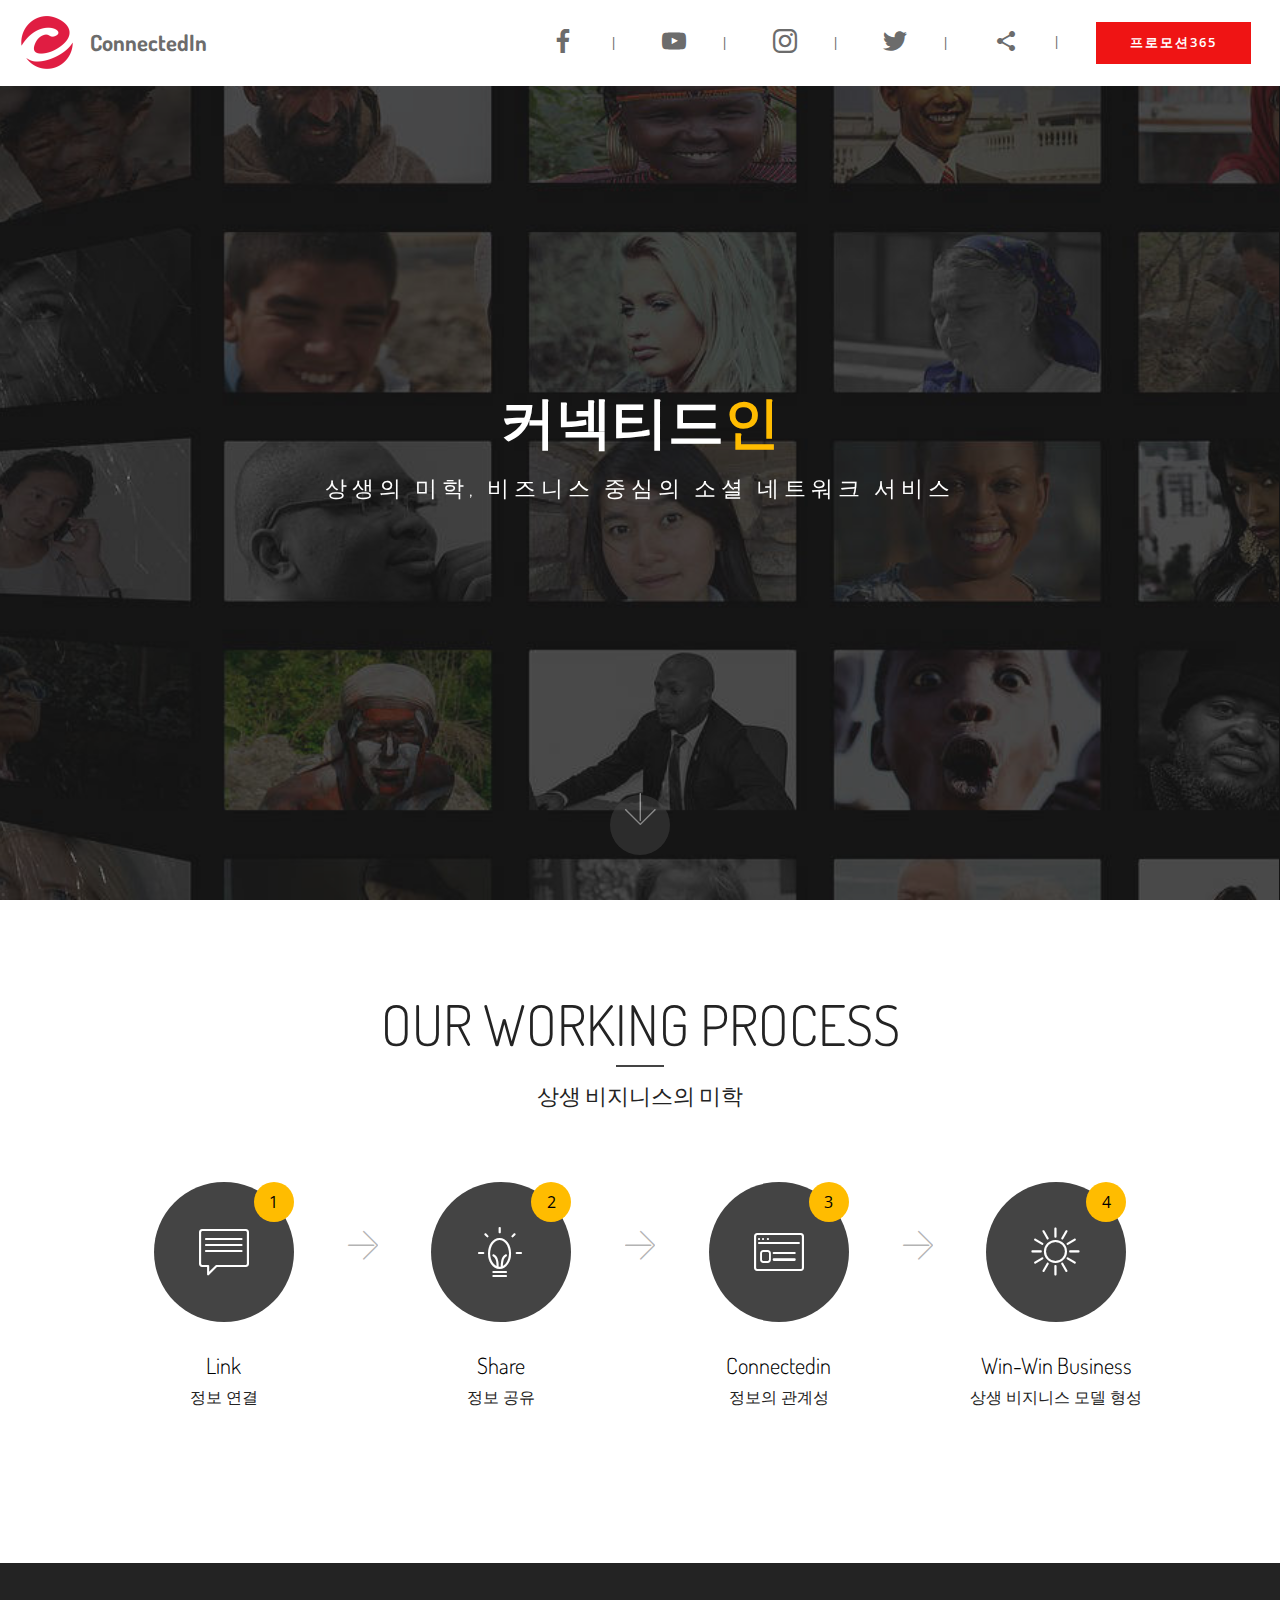
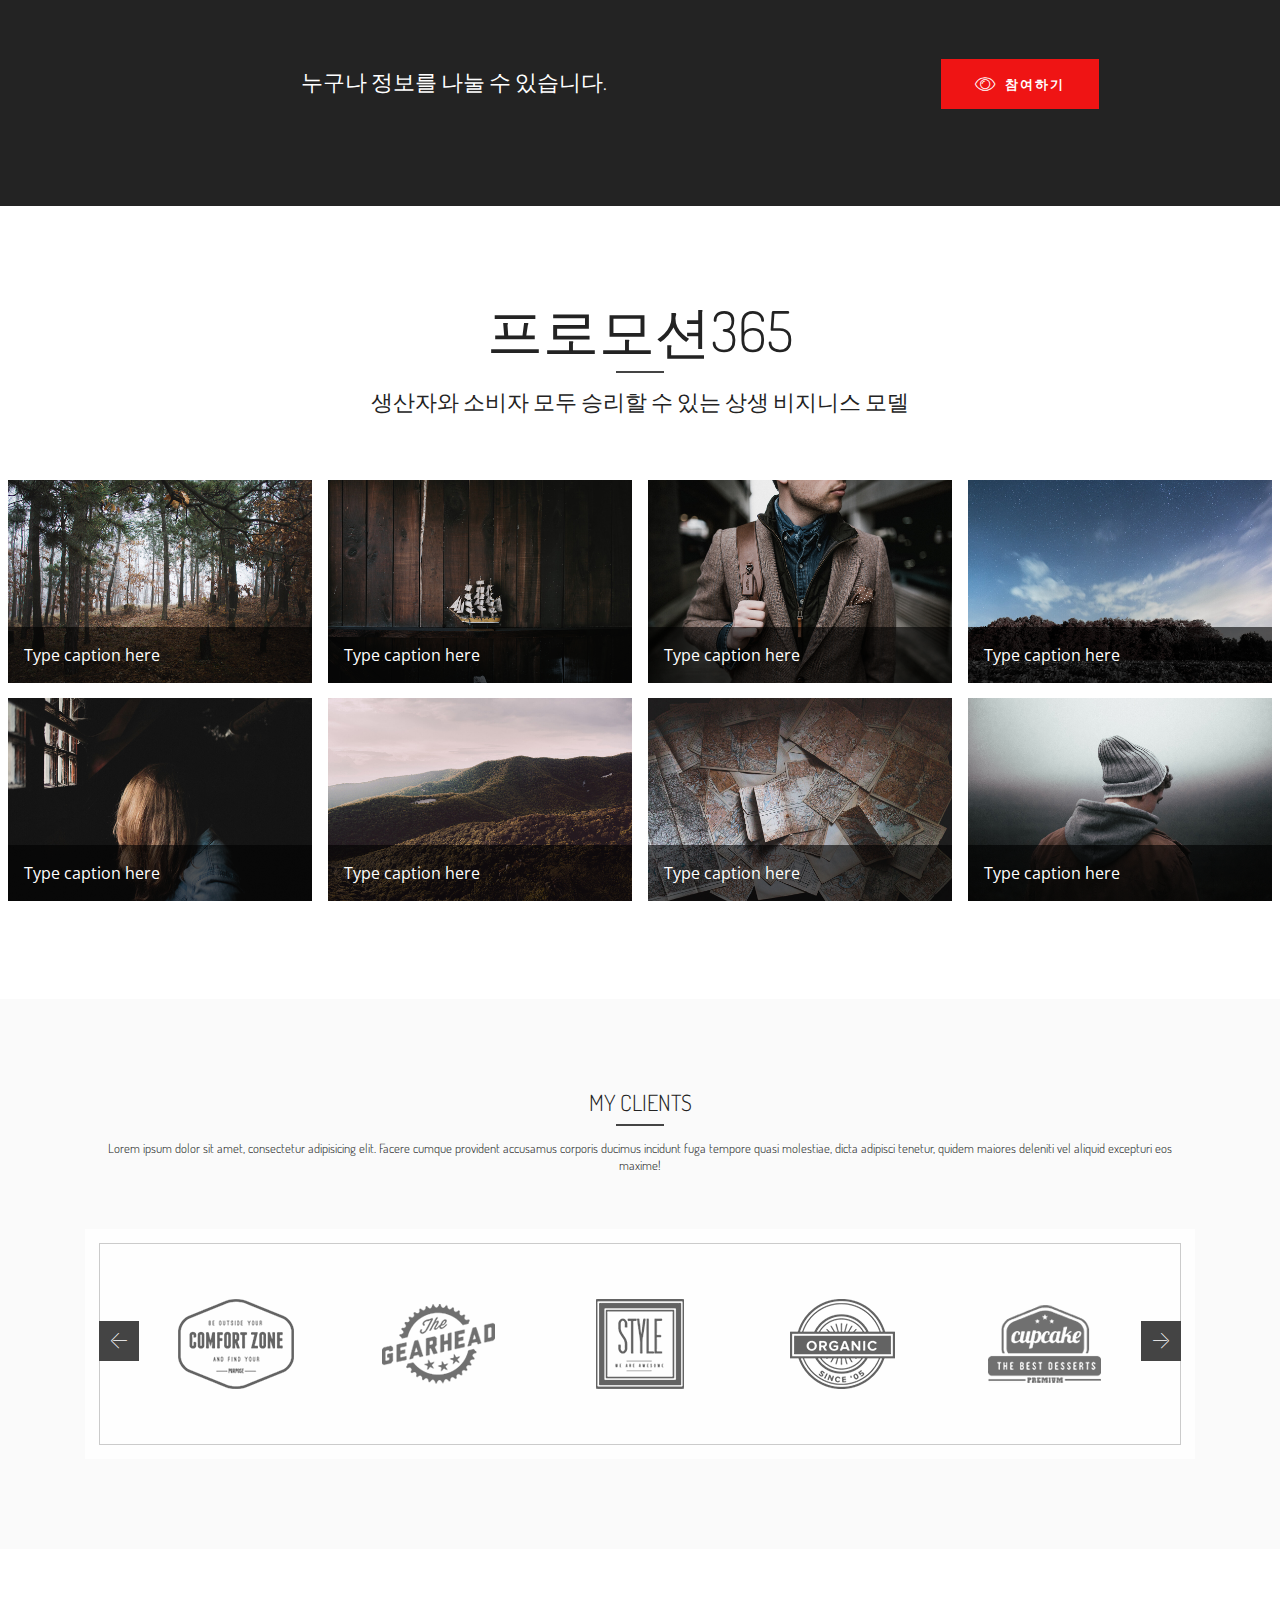
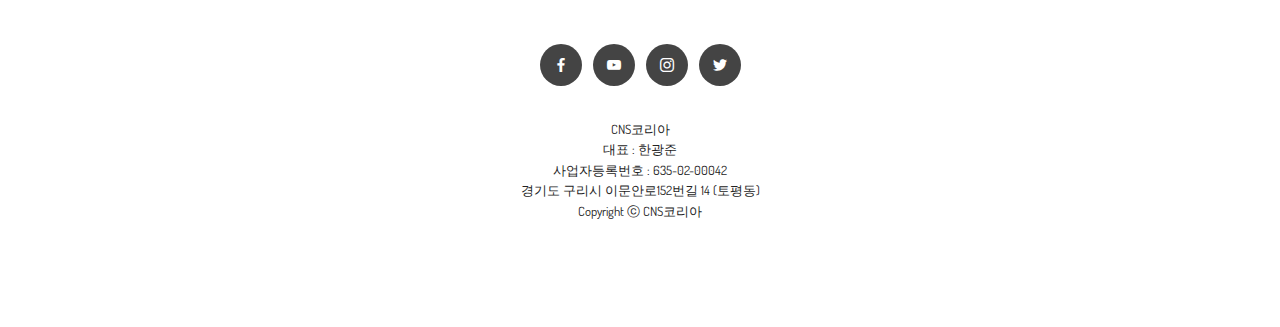
==== commit 300f60f5: "create github pages" ====
--- a/index.html
+++ b/index.html
@@ -19,6 +19,7 @@
   <link rel="stylesheet" href="assets/socicon/css/styles.css">
   <link rel="stylesheet" href="assets/dropdown/css/style.css">
   <link rel="stylesheet" href="assets/theme/css/style.css">
+  <link rel="stylesheet" href="assets/gallery/style.css">
   <link rel="stylesheet" href="assets/mobirise/css/mbr-additional.css" type="text/css">
   
   
@@ -165,13 +166,32 @@
                     <h3 class="mbr-fonts-style mbr-section-title display-2">누구나 정보를 나눌 수 있습니다.</h3>
                 </div>
             </div>
-            <div class="col-md-4 mbr-section-btn">
-                <a href="" class="btn btn-primary display-4">
-                    <span class="mbri-preview mbr-iconfont mbr-iconfont-btn"></span>SEE MORE
-                </a>
-            </div>
-        </div>
-    </div>
+            <div class="col-md-4 mbr-section-btn"><a href="" class="btn btn-primary display-4">
+                    <span class="mbri-preview mbr-iconfont mbr-iconfont-btn"></span>참여하기</a></div>
+        </div>
+    </div>
+</section>
+
+<section class="mbr-gallery mbr-slider-carousel cid-qZYyd9gbDX" id="gallery2-10" data-sortbtn="btn-primary">
+
+    
+    <div class="container">
+        <div class="row justify-content-center">
+            <div class="col-sm-10">
+                <h2 class="mbr-section-title mbr-fonts-styl align-center display-1">프로모션365
+                </h2>
+                <div class="underline align-center">
+                    <div class="line"></div>
+                </div>
+                <h3 class="mbr-section-subtitle mbr-light mbr-fonts-style pt-3 align-center display-2">생산자와 소비자 모두 승리할 수 있는 상생 비지니스 모델</h3>
+            </div>
+        </div>
+    </div>
+    
+    <div>
+        <div class="pt-5"><!-- Filter --><!-- Gallery --><div class="mbr-gallery-row"><div class="mbr-gallery-layout-default"><div><div><div class="mbr-gallery-item mbr-gallery-item--p1" data-video-url="false" data-tags="Awesome"><div href="#lb-gallery2-10" data-slide-to="0" data-toggle="modal"><img src="assets/images/gallery00.jpg" alt="" title=""><span class="icon-focus"></span><span class="mbr-gallery-title mbr-fonts-style display-7">Type caption here</span></div></div><div class="mbr-gallery-item mbr-gallery-item--p1" data-video-url="false" data-tags="Responsive"><div href="#lb-gallery2-10" data-slide-to="1" data-toggle="modal"><img src="assets/images/gallery01.jpg" alt="" title=""><span class="icon-focus"></span><span class="mbr-gallery-title mbr-fonts-style display-7">Type caption here</span></div></div><div class="mbr-gallery-item mbr-gallery-item--p1" data-video-url="false" data-tags="Creative"><div href="#lb-gallery2-10" data-slide-to="2" data-toggle="modal"><img src="assets/images/gallery02.jpg" alt="" title=""><span class="icon-focus"></span><span class="mbr-gallery-title mbr-fonts-style display-7">Type caption here</span></div></div><div class="mbr-gallery-item mbr-gallery-item--p1" data-video-url="false" data-tags="Animated"><div href="#lb-gallery2-10" data-slide-to="3" data-toggle="modal"><img src="assets/images/gallery03.jpg" alt="" title=""><span class="icon-focus"></span><span class="mbr-gallery-title mbr-fonts-style display-7">Type caption here</span></div></div><div class="mbr-gallery-item mbr-gallery-item--p1" data-video-url="false" data-tags="Awesome"><div href="#lb-gallery2-10" data-slide-to="4" data-toggle="modal"><img src="assets/images/gallery04.jpg" alt="" title=""><span class="icon-focus"></span><span class="mbr-gallery-title mbr-fonts-style display-7">Type caption here</span></div></div><div class="mbr-gallery-item mbr-gallery-item--p1" data-video-url="false" data-tags="Awesome"><div href="#lb-gallery2-10" data-slide-to="5" data-toggle="modal"><img src="assets/images/gallery05.jpg" alt="" title=""><span class="icon-focus"></span><span class="mbr-gallery-title mbr-fonts-style display-7">Type caption here</span></div></div><div class="mbr-gallery-item mbr-gallery-item--p1" data-video-url="false" data-tags="Responsive"><div href="#lb-gallery2-10" data-slide-to="6" data-toggle="modal"><img src="assets/images/gallery06.jpg" alt="" title=""><span class="icon-focus"></span><span class="mbr-gallery-title mbr-fonts-style display-7">Type caption here</span></div></div><div class="mbr-gallery-item mbr-gallery-item--p1" data-video-url="false" data-tags="Animated"><div href="#lb-gallery2-10" data-slide-to="7" data-toggle="modal"><img src="assets/images/gallery07.jpg" alt="" title=""><span class="icon-focus"></span><span class="mbr-gallery-title mbr-fonts-style display-7">Type caption here</span></div></div></div></div><div class="clearfix"></div></div></div><!-- Lightbox --><div data-app-prevent-settings="" class="mbr-slider modal fade carousel slide" tabindex="-1" data-keyboard="true" data-interval="false" id="lb-gallery2-10"><div class="modal-dialog"><div class="modal-content"><div class="modal-body"><div class="carousel-inner"><div class="carousel-item active"><img src="assets/images/gallery00.jpg" alt="" title=""></div><div class="carousel-item"><img src="assets/images/gallery01.jpg" alt="" title=""></div><div class="carousel-item"><img src="assets/images/gallery02.jpg" alt="" title=""></div><div class="carousel-item"><img src="assets/images/gallery03.jpg" alt="" title=""></div><div class="carousel-item"><img src="assets/images/gallery04.jpg" alt="" title=""></div><div class="carousel-item"><img src="assets/images/gallery05.jpg" alt="" title=""></div><div class="carousel-item"><img src="assets/images/gallery06.jpg" alt="" title=""></div><div class="carousel-item"><img src="assets/images/gallery07.jpg" alt="" title=""></div></div><a class="carousel-control carousel-control-prev" role="button" data-slide="prev" href="#lb-gallery2-10"><span class="mbri-left mbr-iconfont" aria-hidden="true"></span><span class="sr-only">Previous</span></a><a class="carousel-control carousel-control-next" role="button" data-slide="next" href="#lb-gallery2-10"><span class="mbri-right mbr-iconfont" aria-hidden="true"></span><span class="sr-only">Next</span></a><a class="close" href="#" role="button" data-dismiss="modal"><span class="sr-only">Close</span></a></div></div></div></div></div>
+    </div>
+
 </section>
 
 <section class="clients cid-qZXwSpvNcs mbr-parallax-background" id="clients1-f" data-sortbtn="btn-primary">
@@ -260,7 +280,7 @@
     </div>
 </section>
 
-<div id="custom-html-s" custom-code="true" data-rv-view="993"><!-- Channel Plugin Scripts -->
+<div id="custom-html-s" custom-code="true" data-rv-view="1445"><!-- Channel Plugin Scripts -->
 <script>
   ;window.channelPluginSettings = {
     "pluginKey": "6a4a2fda-277a-4faa-8a60-fad8a0d4dba3"
@@ -353,14 +373,18 @@
   <script src="assets/tether/tether.min.js"></script>
   <script src="assets/popper/popper.min.js"></script>
   <script src="assets/bootstrap/js/bootstrap.min.js"></script>
+  <script src="assets/masonry/masonry.pkgd.min.js"></script>
+  <script src="assets/imagesloaded/imagesloaded.pkgd.min.js"></script>
   <script src="assets/bootstrapcarouselswipe/bootstrap-carousel-swipe.js"></script>
   <script src="assets/smoothscroll/smooth-scroll.js"></script>
   <script src="assets/mbr-clients-slider/mbr-clients-slider.js"></script>
+  <script src="assets/parallax/jarallax.min.js"></script>
   <script src="assets/sociallikes/social-likes.js"></script>
   <script src="assets/dropdown/js/script.min.js"></script>
   <script src="assets/touchswipe/jquery.touch-swipe.min.js"></script>
-  <script src="assets/parallax/jarallax.min.js"></script>
   <script src="assets/theme/js/script.js"></script>
+  <script src="assets/gallery/player.min.js"></script>
+  <script src="assets/gallery/script.js"></script>
   
   
 </body>
--- a/assets/gallery/style.css
+++ b/assets/gallery/style.css
@@ -0,0 +1,451 @@
+/*-------
+
+   Gallery
+
+-------*/
+.mbr-gallery .mbr-gallery-item {
+  position: relative;
+  display: inline-block;
+  width: 25%;
+  cursor: pointer; }
+
+@media (max-width: 768px) {
+  .mbr-gallery .mbr-gallery-item {
+    width: 50%; } }
+@media (max-width: 400px) {
+  .mbr-gallery .mbr-gallery-item {
+    width: 100%; } }
+.mbr-gallery .icon-focus,
+.mbr-gallery .icon-video {
+  position: absolute;
+  top: calc(50% - 32px);
+  left: calc(50% - 24px);
+  font-family: 'MobiriseIcons' !important;
+  font-size: 3rem !important;
+  color: #fff;
+  opacity: 0;
+  transition: .2s opacity ease-in-out;
+  z-index: 5; }
+
+.mbr-gallery .icon-focus::before {
+  content: '\e96b'; }
+
+.mbr-gallery .icon-video::before {
+  content: '\e95c'; }
+
+.mbr-gallery .mbr-gallery-item > div:hover .icon-focus,
+.mbr-gallery .mbr-gallery-item > div:hover .icon-video {
+  opacity: 1; }
+
+.mbr-gallery .mbr-gallery-item img {
+  width: 100%;
+  opacity: 1;
+  -webkit-transition: .2s opacity ease-in-out;
+  transition: .2s opacity ease-in-out; }
+
+.mbr-gallery .mbr-gallery-item > div:hover img {
+  opacity: 1; }
+
+.mbr-gallery .mbr-gallery-item > div {
+  background: #fff;
+  display: block;
+  outline: none;
+  position: relative; }
+
+.mbr-gallery .mbr-gallery-item .icon {
+  -webkit-transform: translateX(-50%) translateY(-50%);
+  -webkit-transition: .2s opacity ease-in-out;
+  color: #000;
+  font-size: 30px;
+  height: 69px;
+  left: 50%;
+  opacity: 0;
+  position: absolute;
+  top: 50%;
+  transform: translateX(-50%) translateY(-50%);
+  transition: .2s opacity ease-in-out;
+  width: 69px; }
+
+.mbr-gallery .mbr-gallery-item .icon::after,
+.mbr-gallery .mbr-gallery-item .icon::before {
+  content: '';
+  display: block;
+  position: absolute;
+  height: 69px;
+  width: 1px;
+  margin-left: 34.5px;
+  background-color: #fff; }
+
+.mbr-gallery .mbr-gallery-item .icon::after {
+  width: 69px;
+  height: 1px;
+  margin-left: 0;
+  margin-top: 34.5px; }
+
+.mbr-gallery .mbr-gallery-item > div:hover .icon {
+  opacity: 1; }
+
+.mbr-gallery .mbr-gallery-item > div:hover::before {
+  opacity: .9; }
+
+.mbr-gallery .mbr-gallery-item > div:hover .mbr-gallery-title {
+  background: transparent !important; }
+
+/* remove spacing */
+.mbr-gallery .mbr-gallery-row.no-gutter {
+  margin: 0; }
+
+.mbr-gallery .mbr-gallery-row.no-gutter .mbr-gallery-item {
+  padding: 0; }
+
+/* container */
+.mbr-gallery .container.mbr-gallery-layout-default {
+  padding: 93px 0; }
+
+/* fix horizontal scrollbar */
+.mbr-gallery .mbr-gallery-layout-article,
+.mbr-gallery .mbr-gallery-layout-default {
+  overflow: hidden; }
+
+/* lightbox */
+.mbr-gallery .modal {
+  position: fixed;
+  overflow: hidden;
+  padding-right: 0 !important; }
+
+.mbr-gallery .modal-content {
+  border-radius: 0;
+  border: none;
+  background: transparent; }
+
+.mbr-gallery .modal-body {
+  padding: 0; }
+
+.mbr-gallery .modal-body img {
+  width: 100%; }
+
+.mbr-gallery .modal .close {
+  position: fixed;
+  background: #1b1b1b;
+  opacity: .5;
+  font-size: 35px;
+  font-weight: 300;
+  width: 70px;
+  height: 70px;
+  border-radius: 50%;
+  color: #fff;
+  top: 2.5rem;
+  right: 2.5rem;
+  line-height: 70px;
+  border: none;
+  text-align: center;
+  text-shadow: none;
+  z-index: 5;
+  -webkit-transition: opacity .3s ease;
+  -moz-transition: opacity .3s ease;
+  -o-transition: opacity .3s ease;
+  transition: opacity .3s ease;
+  font-family: 'MobiriseIcons'; }
+  .mbr-gallery .modal .close::before {
+    content: '\e91a'; }
+
+.mbr-gallery .modal .close:hover {
+  opacity: 1;
+  background: #000;
+  color: #fff; }
+
+.mbr-gallery .modal-dialog {
+  max-width: 100% !important; }
+
+.mbr-gallery .modal.in .modal-dialog {
+  margin: 0 auto; }
+
+/* modal back color opacity */
+.modal-backdrop.in {
+  opacity: .8;
+  filter: alpha(opacity=80); }
+
+@media (max-width: 768px) {
+  .mbr-gallery .carousel-control,
+  .mbr-gallery .carousel-indicators,
+  .mbr-gallery .modal .close {
+    position: fixed; } }
+/* fix fade in effect */
+.mbr-gallery .modal.fade .modal-dialog {
+  -webkit-transition: margin-top .3s ease-out;
+  -moz-transition: margin-top .3s ease-out;
+  -o-transition: margin-top .3s ease-out;
+  transition: margin-top .3s ease-out; }
+
+.mbr-gallery .modal.fade .modal-dialog,
+.mbr-gallery .modal.in .modal-dialog {
+  -webkit-transform: none;
+  -ms-transform: none;
+  -o-transform: none;
+  transform: none; }
+
+/*-------
+
+   Slider
+
+-------*/
+.mbr-slider .carousel-inner > .active,
+.mbr-slider .carousel-inner > .next,
+.mbr-slider .carousel-inner > .prev {
+  display: table; }
+
+.mbr-slider .carousel-control {
+  position: absolute;
+  width: 70px;
+  height: 70px;
+  top: 50%;
+  margin-top: -35px;
+  line-height: 70px;
+  border-radius: 50%;
+  font-size: 35px;
+  border: 0;
+  opacity: .5;
+  text-shadow: none;
+  z-index: 5;
+  color: #fff;
+  -webkit-transition: all .2s ease-in-out 0s;
+  -o-transition: all .2s ease-in-out 0s;
+  transition: all .2s ease-in-out 0s; }
+
+.mbr-gallery .mbr-slider .carousel-control {
+  position: fixed; }
+
+@media (max-width: 991px) {
+  .mbr-gallery .mbr-slider .carousel-control {
+    bottom: 2.5rem;
+    margin-top: 0;
+    top: auto;
+    z-index: 17; } }
+.mbr-gallery .mbr-slider .carousel-inner > .active {
+  display: block; }
+
+.mbr-slider .carousel-control.left {
+  left: 0;
+  margin-left: 2.5rem; }
+
+.mbr-slider .carousel-control.right {
+  right: 0;
+  margin-right: 2.5rem; }
+
+.mbr-slider .carousel-control .icon-next,
+.mbr-slider .carousel-control .icon-prev {
+  margin-top: -18px;
+  font-size: 40px;
+  line-height: 27px; }
+
+.mbr-slider .carousel-control:hover {
+  background: #1b1b1b;
+  color: #fff;
+  opacity: 1; }
+
+.mbr-slider .carousel-indicators {
+  position: absolute;
+  bottom: 0;
+  margin-bottom: 1.5rem !important; }
+
+@media (max-width: 543px) {
+  .mbr-slider .carousel-indicators {
+    display: none; } }
+.carousel-indicators .active,
+.carousel-indicators li {
+  width: 15px;
+  height: 15px;
+  margin: 3px;
+  background: #1b1b1b;
+  border: 0;
+  opacity: .5; }
+
+.carousel-indicators .active {
+  border: 4px solid #1b1b1b;
+  background: #fff; }
+
+.carousel-indicators li {
+  max-width: 15px;
+  max-height: 15px;
+  margin: 3px;
+  background: #1b1b1b;
+  border: 0;
+  border-radius: 50%;
+  opacity: .5; }
+
+.carousel-indicators li.active {
+  border: 4px solid #1b1b1b;
+  background: #fff; }
+
+.container .carousel-indicators {
+  margin-bottom: 3px; }
+
+.mbr-gallery .mbr-slider .carousel-indicators {
+  position: fixed;
+  margin-bottom: 2.5rem !important; }
+
+@media (max-width: 991px) {
+  .mbr-gallery .mbr-slider .carousel-indicators {
+    margin-bottom: 3.625rem !important;
+    padding-left: 2.5rem;
+    padding-right: 2.5rem; } }
+.mbr-slider .carousel-indicators .active,
+.mbr-slider .carousel-indicators li {
+  width: 15px;
+  height: 15px;
+  margin: 3px;
+  background: #1b1b1b;
+  border: 0;
+  opacity: .5; }
+
+.mbr-slider .carousel-indicators .active {
+  border: 4px solid #1b1b1b;
+  background: #fff; }
+
+@media (max-width: 767px) {
+  .mbr-slider .carousel-control {
+    top: auto;
+    bottom: 20px; }
+
+  .mbr-slider > .container .carousel-control {
+    margin-bottom: 0; } }
+/* boxed slider */
+.mbr-slider > .boxed-slider {
+  position: relative;
+  padding: 93px 0; }
+
+.mbr-slider > .boxed-slider > div {
+  position: relative; }
+
+.mbr-slider > .container img {
+  width: 100%; }
+
+.mbr-slider > .container img + .row {
+  position: absolute;
+  top: 50%;
+  left: 0;
+  right: 0;
+  -webkit-transform: translateY(-50%);
+  -moz-transform: translateY(-50%);
+  transform: translateY(-50%);
+  z-index: 2; }
+
+.mbr-slider .mbr-section {
+  padding: 0;
+  background-attachment: scroll; }
+
+.mbr-slider .mbr-table-cell {
+  padding: 0; }
+
+.mbr-slider > .container .carousel-indicators {
+  margin-bottom: 3px; }
+
+/* article slider */
+.mbr-slider > .article-slider .mbr-section,
+.mbr-slider > .article-slider .mbr-section .mbr-table-cell {
+  padding-top: 0;
+  padding-bottom: 0; }
+
+.modal-backdrop.show {
+  opacity: .7; }
+
+.video-container .mbr-background-video iframe {
+  width: 100%;
+  height: 100%; }
+
+.mbr-gallery-item__hided {
+  position: absolute !important;
+  left: 0 !important;
+  width: 0 !important;
+  height: 0;
+  padding: 0 !important; }
+
+.mbr-gallery-item__hided img {
+  display: none !important; }
+
+.mbr-gallery-item__hided span {
+  display: none !important; }
+
+.mbr-gallery-filter {
+  padding-top: 30px;
+  padding-bottom: 30px;
+  text-align: center; }
+  .mbr-gallery-filter li {
+    display: inline-block;
+    padding: 5px 0;
+    transition: all .3s ease-out; }
+    .mbr-gallery-filter li .btn {
+      cursor: pointer; }
+  .mbr-gallery-filter.gallery-filter__bg li {
+    color: #fff; }
+  .mbr-gallery-filter.gallery-filter__bg .active {
+    color: #000;
+    background-color: #fff; }
+  .mbr-gallery-filter ul {
+    display: inline-block;
+    width: 100%;
+    padding-left: 0;
+    margin-bottom: 0;
+    list-style: none; }
+
+.mbr-gallery-item > div {
+  position: relative; }
+
+.mbr-gallery-item--p1 {
+  padding: 0.5rem; }
+
+.mbr-gallery-item--p2 {
+  padding: 1rem; }
+
+.mbr-gallery-item--p3 {
+  padding: 1.5rem; }
+
+.mbr-gallery-item--p4 {
+  padding: 2rem; }
+
+.mbr-gallery-item--p5 {
+  padding: 2.5rem; }
+
+.mbr-gallery-item--p6 {
+  padding: 3rem; }
+
+.mbr-gallery .mbr-gallery-item--p4 {
+  width: 33.333%; }
+
+.mbr-gallery .mbr-gallery-item--p6, .mbr-gallery .mbr-gallery-item--p5 {
+  width: 50%; }
+
+@media (max-width: 992px) {
+  .mbr-gallery-item--p1 {
+    padding: 0.5rem; }
+
+  .mbr-gallery-item--p2 {
+    padding: 0.8rem; }
+
+  .mbr-gallery-item--p3 {
+    padding: 1rem; }
+
+  .mbr-gallery-item--p4 {
+    padding: 1.5rem; }
+
+  .mbr-gallery-item--p5 {
+    padding: 1.8rem; }
+
+  .mbr-gallery-item--p6 {
+    padding: 2rem; }
+
+  .mbr-gallery .mbr-gallery-item--p2,
+  .mbr-gallery .mbr-gallery-item--p3 {
+    width: 50%; }
+
+  .mbr-gallery .mbr-gallery-item--p6,
+  .mbr-gallery .mbr-gallery-item--p5,
+  .mbr-gallery .mbr-gallery-item--p4 {
+    width: 100%; } }
+@media (max-width: 400px) {
+  .mbr-gallery .mbr-gallery-item--p3,
+  .mbr-gallery .mbr-gallery-item--p2,
+  .mbr-gallery .mbr-gallery-item--p1 {
+    width: 100%; } }
+
+/*# sourceMappingURL=style.css.map */
--- a/assets/mobirise/css/mbr-additional.css
+++ b/assets/mobirise/css/mbr-additional.css
@@ -980,6 +980,142 @@
   padding: 15px 0;
   color: #ffffff;
 }
+.cid-qZYyd9gbDX {
+  padding-top: 90px;
+  padding-bottom: 90px;
+  background-color: #ffffff;
+}
+.cid-qZYyd9gbDX .mbr-slider .carousel-control {
+  background: #1b1b1b;
+}
+.cid-qZYyd9gbDX .mbr-slider .carousel-control-prev {
+  left: 0;
+  margin-left: 2.5rem;
+}
+.cid-qZYyd9gbDX .mbr-slider .carousel-control-next {
+  right: 0;
+  margin-right: 2.5rem;
+}
+.cid-qZYyd9gbDX .mbr-slider .modal-body .close {
+  background: #1b1b1b;
+}
+.cid-qZYyd9gbDX .mbr-gallery-item > div::before {
+  content: '';
+  position: absolute;
+  left: 0;
+  top: 0;
+  width: 100%;
+  height: 100%;
+  background: #000000;
+  opacity: 0;
+  -webkit-transition: 0.2s opacity ease-in-out;
+  transition: 0.2s opacity ease-in-out;
+}
+.cid-qZYyd9gbDX .mbr-gallery-item > div:hover .mbr-gallery-title::before {
+  background: transparent !important;
+}
+.cid-qZYyd9gbDX .mbr-gallery-item > div:hover:before {
+  opacity: 0.6 !important;
+}
+.cid-qZYyd9gbDX .mbr-gallery-item > div:hover .icon-focus {
+  top: calc(50% - 24px);
+}
+.cid-qZYyd9gbDX .mbr-gallery-filter-all > a {
+  padding: 30px;
+  color: #444444 !important;
+}
+.cid-qZYyd9gbDX .mbr-gallery-filter {
+  padding-top: 0;
+  padding-bottom: 2rem;
+}
+.cid-qZYyd9gbDX .mbr-gallery-filter .btn {
+  text-transform: uppercase;
+  color: #444444 !important;
+  font-weight: 400;
+  letter-spacing: 0.1em;
+  margin: 0px !important;
+  border: none;
+  padding: 12px 15px 12px 15px;
+}
+.cid-qZYyd9gbDX .mbr-gallery-filter .btn:hover {
+  background: transparent;
+  color: #ffbc00 !important;
+}
+.cid-qZYyd9gbDX .mbr-gallery-filter ul {
+  display: block;
+}
+.cid-qZYyd9gbDX .mbr-gallery-filter ul li {
+  position: relative;
+}
+.cid-qZYyd9gbDX .mbr-gallery-filter li.active .btn {
+  color: #ffbc00 !important;
+  background: transparent;
+}
+.cid-qZYyd9gbDX .mbr-gallery-filter li::after {
+  bottom: 0.5rem;
+  content: "";
+  height: 4px;
+  left: 50%;
+  position: absolute;
+  transform: translateX(-50%) scale(0);
+  width: 4px;
+  transition: all 0.3s ease-in-out;
+  background: #ffbc00 !important;
+}
+.cid-qZYyd9gbDX .mbr-gallery-filter li.active::after,
+.cid-qZYyd9gbDX .mbr-gallery-filter li:hover::after {
+  transform: translateX(-50%) scale(1);
+  background: #ffbc00 !important;
+}
+.cid-qZYyd9gbDX .mbr-gallery-title {
+  position: absolute;
+  display: block;
+  width: 100%;
+  bottom: 0;
+  padding: 1rem;
+  color: #fff;
+  z-index: 2;
+}
+.cid-qZYyd9gbDX .mbr-gallery-title:before {
+  content: " ";
+  width: 100%;
+  height: 100%;
+  top: 0;
+  left: 0;
+  z-index: -1;
+  position: absolute;
+  background: #000000 !important;
+  opacity: 0.6;
+  -webkit-transition: 0.2s background ease-in-out;
+  transition: 0.2s background ease-in-out;
+}
+.cid-qZYyd9gbDX .icon-focus:before {
+  content: '\e95e';
+}
+.cid-qZYyd9gbDX .icon-focus {
+  transition: all .3s;
+  font-size: 2rem !important;
+  top: 50%;
+  left: calc(50% - 24px);
+  width: 48px;
+  padding: 0 8px;
+  border-radius: 50%;
+  color: #444444 !important;
+  background-color: #ffffff;
+}
+.cid-qZYyd9gbDX .mbr-section-title {
+  margin: 0;
+}
+.cid-qZYyd9gbDX .underline {
+  margin-top: -0.5rem;
+  margin-bottom: -0.5rem;
+}
+.cid-qZYyd9gbDX .underline .line {
+  width: 3rem;
+  height: 2px;
+  background: #444444;
+  display: inline-block;
+}
 .cid-qZXwSpvNcs {
   padding-top: 90px;
   padding-bottom: 90px;
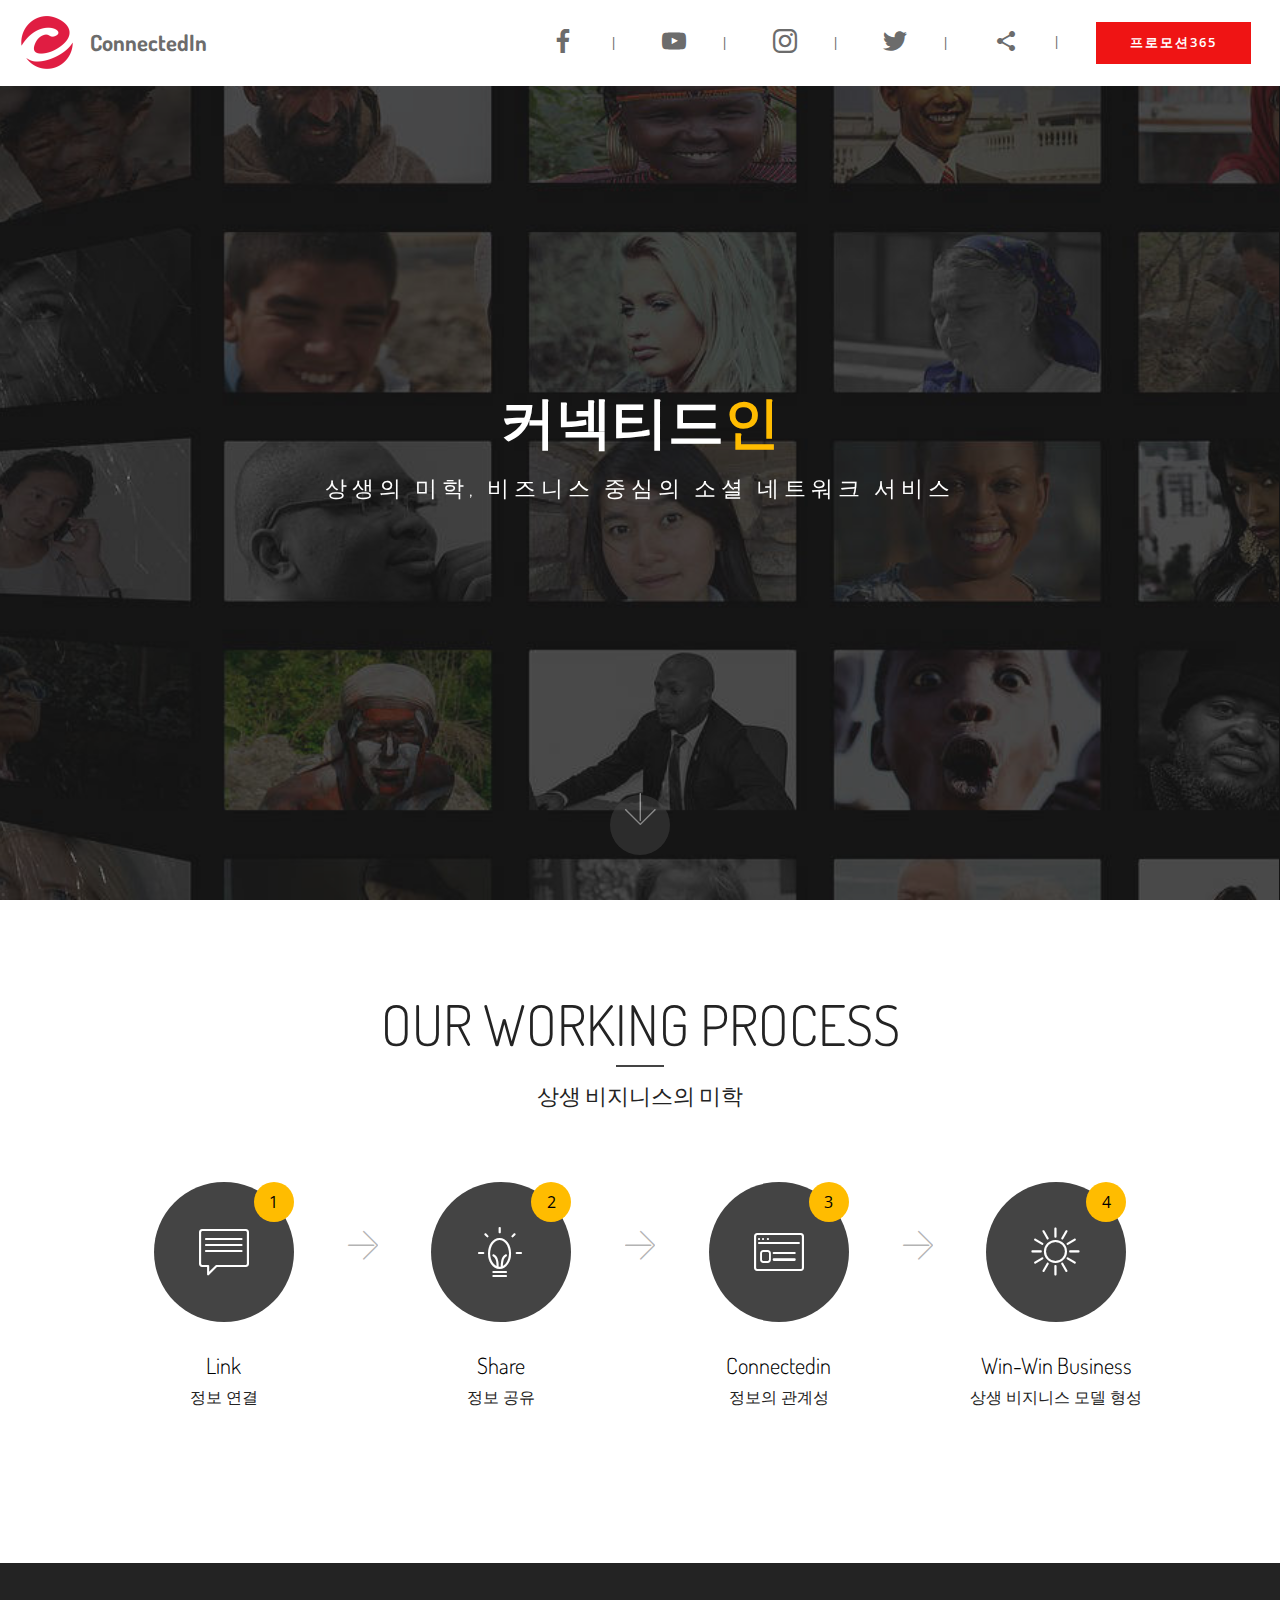
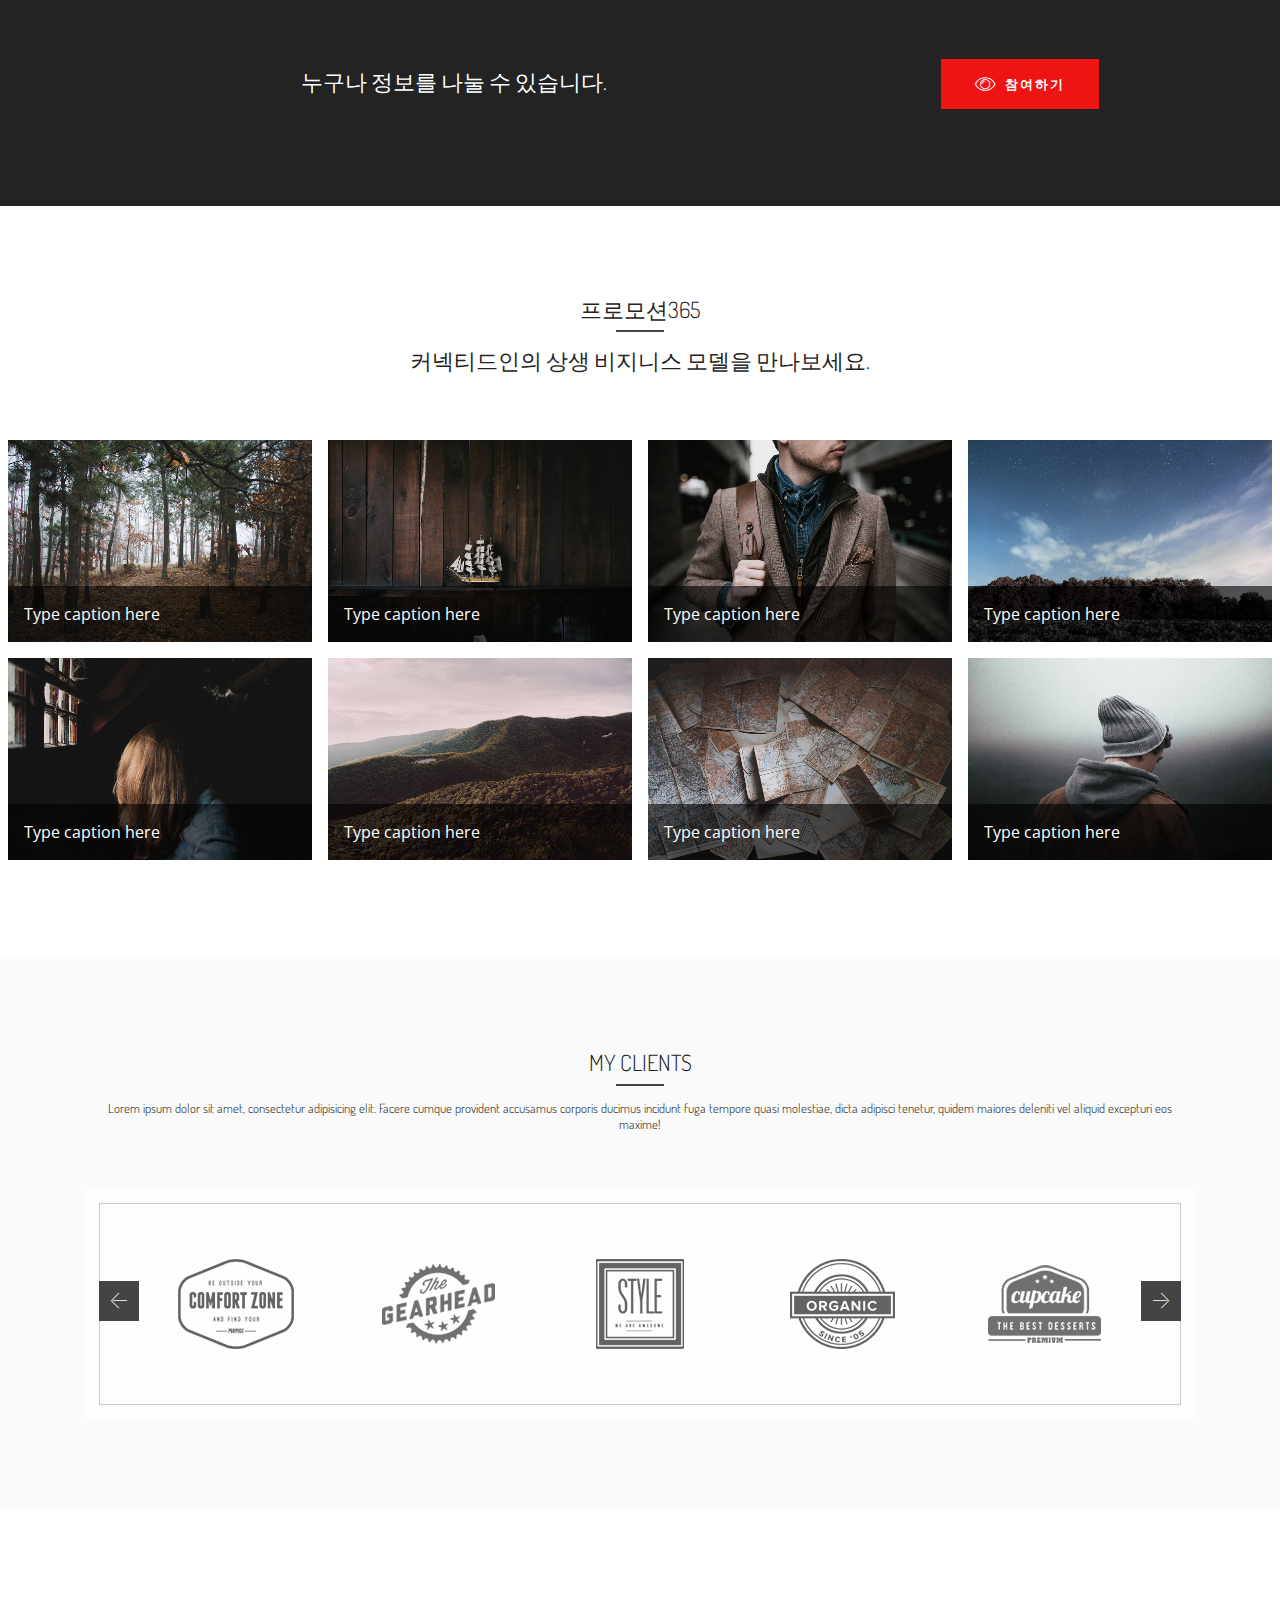
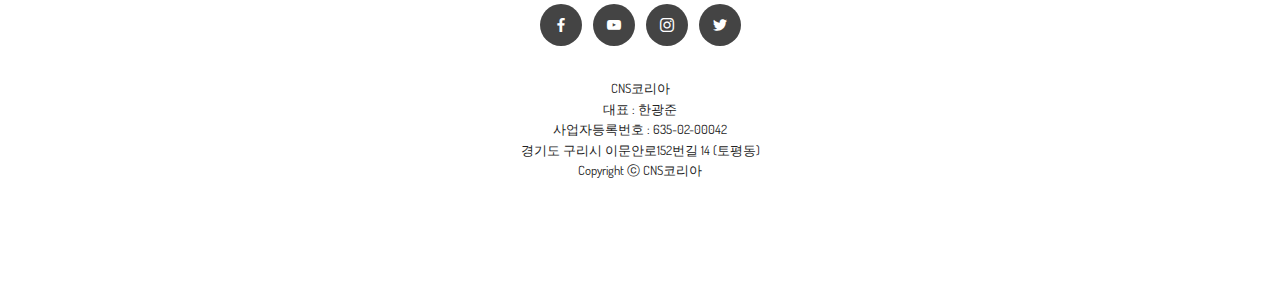
==== commit b6eda07e: "create github pages" ====
--- a/index.html
+++ b/index.html
@@ -172,24 +172,24 @@
     </div>
 </section>
 
-<section class="mbr-gallery mbr-slider-carousel cid-qZYyd9gbDX" id="gallery2-10" data-sortbtn="btn-primary">
+<section class="mbr-gallery mbr-slider-carousel cid-qZYBPB5Hpn" id="gallery2-12" data-sortbtn="btn-primary">
 
     
     <div class="container">
         <div class="row justify-content-center">
             <div class="col-sm-10">
-                <h2 class="mbr-section-title mbr-fonts-styl align-center display-1">프로모션365
-                </h2>
+                <h2 class="mbr-section-title mbr-fonts-styl align-center display-2">
+                    프로모션365</h2>
                 <div class="underline align-center">
                     <div class="line"></div>
                 </div>
-                <h3 class="mbr-section-subtitle mbr-light mbr-fonts-style pt-3 align-center display-2">생산자와 소비자 모두 승리할 수 있는 상생 비지니스 모델</h3>
+                <h3 class="mbr-section-subtitle mbr-light mbr-fonts-style pt-3 align-center display-2">커넥티드인의 상생 비지니스 모델을 만나보세요.</h3>
             </div>
         </div>
     </div>
     
     <div>
-        <div class="pt-5"><!-- Filter --><!-- Gallery --><div class="mbr-gallery-row"><div class="mbr-gallery-layout-default"><div><div><div class="mbr-gallery-item mbr-gallery-item--p1" data-video-url="false" data-tags="Awesome"><div href="#lb-gallery2-10" data-slide-to="0" data-toggle="modal"><img src="assets/images/gallery00.jpg" alt="" title=""><span class="icon-focus"></span><span class="mbr-gallery-title mbr-fonts-style display-7">Type caption here</span></div></div><div class="mbr-gallery-item mbr-gallery-item--p1" data-video-url="false" data-tags="Responsive"><div href="#lb-gallery2-10" data-slide-to="1" data-toggle="modal"><img src="assets/images/gallery01.jpg" alt="" title=""><span class="icon-focus"></span><span class="mbr-gallery-title mbr-fonts-style display-7">Type caption here</span></div></div><div class="mbr-gallery-item mbr-gallery-item--p1" data-video-url="false" data-tags="Creative"><div href="#lb-gallery2-10" data-slide-to="2" data-toggle="modal"><img src="assets/images/gallery02.jpg" alt="" title=""><span class="icon-focus"></span><span class="mbr-gallery-title mbr-fonts-style display-7">Type caption here</span></div></div><div class="mbr-gallery-item mbr-gallery-item--p1" data-video-url="false" data-tags="Animated"><div href="#lb-gallery2-10" data-slide-to="3" data-toggle="modal"><img src="assets/images/gallery03.jpg" alt="" title=""><span class="icon-focus"></span><span class="mbr-gallery-title mbr-fonts-style display-7">Type caption here</span></div></div><div class="mbr-gallery-item mbr-gallery-item--p1" data-video-url="false" data-tags="Awesome"><div href="#lb-gallery2-10" data-slide-to="4" data-toggle="modal"><img src="assets/images/gallery04.jpg" alt="" title=""><span class="icon-focus"></span><span class="mbr-gallery-title mbr-fonts-style display-7">Type caption here</span></div></div><div class="mbr-gallery-item mbr-gallery-item--p1" data-video-url="false" data-tags="Awesome"><div href="#lb-gallery2-10" data-slide-to="5" data-toggle="modal"><img src="assets/images/gallery05.jpg" alt="" title=""><span class="icon-focus"></span><span class="mbr-gallery-title mbr-fonts-style display-7">Type caption here</span></div></div><div class="mbr-gallery-item mbr-gallery-item--p1" data-video-url="false" data-tags="Responsive"><div href="#lb-gallery2-10" data-slide-to="6" data-toggle="modal"><img src="assets/images/gallery06.jpg" alt="" title=""><span class="icon-focus"></span><span class="mbr-gallery-title mbr-fonts-style display-7">Type caption here</span></div></div><div class="mbr-gallery-item mbr-gallery-item--p1" data-video-url="false" data-tags="Animated"><div href="#lb-gallery2-10" data-slide-to="7" data-toggle="modal"><img src="assets/images/gallery07.jpg" alt="" title=""><span class="icon-focus"></span><span class="mbr-gallery-title mbr-fonts-style display-7">Type caption here</span></div></div></div></div><div class="clearfix"></div></div></div><!-- Lightbox --><div data-app-prevent-settings="" class="mbr-slider modal fade carousel slide" tabindex="-1" data-keyboard="true" data-interval="false" id="lb-gallery2-10"><div class="modal-dialog"><div class="modal-content"><div class="modal-body"><div class="carousel-inner"><div class="carousel-item active"><img src="assets/images/gallery00.jpg" alt="" title=""></div><div class="carousel-item"><img src="assets/images/gallery01.jpg" alt="" title=""></div><div class="carousel-item"><img src="assets/images/gallery02.jpg" alt="" title=""></div><div class="carousel-item"><img src="assets/images/gallery03.jpg" alt="" title=""></div><div class="carousel-item"><img src="assets/images/gallery04.jpg" alt="" title=""></div><div class="carousel-item"><img src="assets/images/gallery05.jpg" alt="" title=""></div><div class="carousel-item"><img src="assets/images/gallery06.jpg" alt="" title=""></div><div class="carousel-item"><img src="assets/images/gallery07.jpg" alt="" title=""></div></div><a class="carousel-control carousel-control-prev" role="button" data-slide="prev" href="#lb-gallery2-10"><span class="mbri-left mbr-iconfont" aria-hidden="true"></span><span class="sr-only">Previous</span></a><a class="carousel-control carousel-control-next" role="button" data-slide="next" href="#lb-gallery2-10"><span class="mbri-right mbr-iconfont" aria-hidden="true"></span><span class="sr-only">Next</span></a><a class="close" href="#" role="button" data-dismiss="modal"><span class="sr-only">Close</span></a></div></div></div></div></div>
+        <div class="pt-5"><!-- Filter --><!-- Gallery --><div class="mbr-gallery-row"><div class="mbr-gallery-layout-default"><div><div><div class="mbr-gallery-item mbr-gallery-item--p1" data-video-url="false" data-tags="Awesome"><div href="#lb-gallery2-12" data-slide-to="0" data-toggle="modal"><img src="assets/images/gallery00.jpg" alt="" title=""><span class="icon-focus"></span><span class="mbr-gallery-title mbr-fonts-style display-7">Type caption here</span></div></div><div class="mbr-gallery-item mbr-gallery-item--p1" data-video-url="false" data-tags="Responsive"><div href="#lb-gallery2-12" data-slide-to="1" data-toggle="modal"><img src="assets/images/gallery01.jpg" alt="" title=""><span class="icon-focus"></span><span class="mbr-gallery-title mbr-fonts-style display-7">Type caption here</span></div></div><div class="mbr-gallery-item mbr-gallery-item--p1" data-video-url="false" data-tags="Creative"><div href="#lb-gallery2-12" data-slide-to="2" data-toggle="modal"><img src="assets/images/gallery02.jpg" alt="" title=""><span class="icon-focus"></span><span class="mbr-gallery-title mbr-fonts-style display-7">Type caption here</span></div></div><div class="mbr-gallery-item mbr-gallery-item--p1" data-video-url="false" data-tags="Animated"><div href="#lb-gallery2-12" data-slide-to="3" data-toggle="modal"><img src="assets/images/gallery03.jpg" alt="" title=""><span class="icon-focus"></span><span class="mbr-gallery-title mbr-fonts-style display-7">Type caption here</span></div></div><div class="mbr-gallery-item mbr-gallery-item--p1" data-video-url="false" data-tags="Awesome"><div href="#lb-gallery2-12" data-slide-to="4" data-toggle="modal"><img src="assets/images/gallery04.jpg" alt="" title=""><span class="icon-focus"></span><span class="mbr-gallery-title mbr-fonts-style display-7">Type caption here</span></div></div><div class="mbr-gallery-item mbr-gallery-item--p1" data-video-url="false" data-tags="Awesome"><div href="#lb-gallery2-12" data-slide-to="5" data-toggle="modal"><img src="assets/images/gallery05.jpg" alt="" title=""><span class="icon-focus"></span><span class="mbr-gallery-title mbr-fonts-style display-7">Type caption here</span></div></div><div class="mbr-gallery-item mbr-gallery-item--p1" data-video-url="false" data-tags="Responsive"><div href="#lb-gallery2-12" data-slide-to="6" data-toggle="modal"><img src="assets/images/gallery06.jpg" alt="" title=""><span class="icon-focus"></span><span class="mbr-gallery-title mbr-fonts-style display-7">Type caption here</span></div></div><div class="mbr-gallery-item mbr-gallery-item--p1" data-video-url="false" data-tags="Animated"><div href="#lb-gallery2-12" data-slide-to="7" data-toggle="modal"><img src="assets/images/gallery07.jpg" alt="" title=""><span class="icon-focus"></span><span class="mbr-gallery-title mbr-fonts-style display-7">Type caption here</span></div></div></div></div><div class="clearfix"></div></div></div><!-- Lightbox --><div data-app-prevent-settings="" class="mbr-slider modal fade carousel slide" tabindex="-1" data-keyboard="true" data-interval="false" id="lb-gallery2-12"><div class="modal-dialog"><div class="modal-content"><div class="modal-body"><div class="carousel-inner"><div class="carousel-item active"><img src="assets/images/gallery00.jpg" alt="" title=""></div><div class="carousel-item"><img src="assets/images/gallery01.jpg" alt="" title=""></div><div class="carousel-item"><img src="assets/images/gallery02.jpg" alt="" title=""></div><div class="carousel-item"><img src="assets/images/gallery03.jpg" alt="" title=""></div><div class="carousel-item"><img src="assets/images/gallery04.jpg" alt="" title=""></div><div class="carousel-item"><img src="assets/images/gallery05.jpg" alt="" title=""></div><div class="carousel-item"><img src="assets/images/gallery06.jpg" alt="" title=""></div><div class="carousel-item"><img src="assets/images/gallery07.jpg" alt="" title=""></div></div><a class="carousel-control carousel-control-prev" role="button" data-slide="prev" href="#lb-gallery2-12"><span class="mbri-left mbr-iconfont" aria-hidden="true"></span><span class="sr-only">Previous</span></a><a class="carousel-control carousel-control-next" role="button" data-slide="next" href="#lb-gallery2-12"><span class="mbri-right mbr-iconfont" aria-hidden="true"></span><span class="sr-only">Next</span></a><a class="close" href="#" role="button" data-dismiss="modal"><span class="sr-only">Close</span></a></div></div></div></div></div>
     </div>
 
 </section>
--- a/assets/mobirise/css/mbr-additional.css
+++ b/assets/mobirise/css/mbr-additional.css
@@ -980,26 +980,26 @@
   padding: 15px 0;
   color: #ffffff;
 }
-.cid-qZYyd9gbDX {
+.cid-qZYBPB5Hpn {
   padding-top: 90px;
   padding-bottom: 90px;
   background-color: #ffffff;
 }
-.cid-qZYyd9gbDX .mbr-slider .carousel-control {
+.cid-qZYBPB5Hpn .mbr-slider .carousel-control {
   background: #1b1b1b;
 }
-.cid-qZYyd9gbDX .mbr-slider .carousel-control-prev {
+.cid-qZYBPB5Hpn .mbr-slider .carousel-control-prev {
   left: 0;
   margin-left: 2.5rem;
 }
-.cid-qZYyd9gbDX .mbr-slider .carousel-control-next {
+.cid-qZYBPB5Hpn .mbr-slider .carousel-control-next {
   right: 0;
   margin-right: 2.5rem;
 }
-.cid-qZYyd9gbDX .mbr-slider .modal-body .close {
+.cid-qZYBPB5Hpn .mbr-slider .modal-body .close {
   background: #1b1b1b;
 }
-.cid-qZYyd9gbDX .mbr-gallery-item > div::before {
+.cid-qZYBPB5Hpn .mbr-gallery-item > div::before {
   content: '';
   position: absolute;
   left: 0;
@@ -1011,24 +1011,24 @@
   -webkit-transition: 0.2s opacity ease-in-out;
   transition: 0.2s opacity ease-in-out;
 }
-.cid-qZYyd9gbDX .mbr-gallery-item > div:hover .mbr-gallery-title::before {
+.cid-qZYBPB5Hpn .mbr-gallery-item > div:hover .mbr-gallery-title::before {
   background: transparent !important;
 }
-.cid-qZYyd9gbDX .mbr-gallery-item > div:hover:before {
+.cid-qZYBPB5Hpn .mbr-gallery-item > div:hover:before {
   opacity: 0.6 !important;
 }
-.cid-qZYyd9gbDX .mbr-gallery-item > div:hover .icon-focus {
+.cid-qZYBPB5Hpn .mbr-gallery-item > div:hover .icon-focus {
   top: calc(50% - 24px);
 }
-.cid-qZYyd9gbDX .mbr-gallery-filter-all > a {
+.cid-qZYBPB5Hpn .mbr-gallery-filter-all > a {
   padding: 30px;
   color: #444444 !important;
 }
-.cid-qZYyd9gbDX .mbr-gallery-filter {
+.cid-qZYBPB5Hpn .mbr-gallery-filter {
   padding-top: 0;
   padding-bottom: 2rem;
 }
-.cid-qZYyd9gbDX .mbr-gallery-filter .btn {
+.cid-qZYBPB5Hpn .mbr-gallery-filter .btn {
   text-transform: uppercase;
   color: #444444 !important;
   font-weight: 400;
@@ -1037,21 +1037,21 @@
   border: none;
   padding: 12px 15px 12px 15px;
 }
-.cid-qZYyd9gbDX .mbr-gallery-filter .btn:hover {
+.cid-qZYBPB5Hpn .mbr-gallery-filter .btn:hover {
   background: transparent;
   color: #ffbc00 !important;
 }
-.cid-qZYyd9gbDX .mbr-gallery-filter ul {
+.cid-qZYBPB5Hpn .mbr-gallery-filter ul {
   display: block;
 }
-.cid-qZYyd9gbDX .mbr-gallery-filter ul li {
+.cid-qZYBPB5Hpn .mbr-gallery-filter ul li {
   position: relative;
 }
-.cid-qZYyd9gbDX .mbr-gallery-filter li.active .btn {
+.cid-qZYBPB5Hpn .mbr-gallery-filter li.active .btn {
   color: #ffbc00 !important;
   background: transparent;
 }
-.cid-qZYyd9gbDX .mbr-gallery-filter li::after {
+.cid-qZYBPB5Hpn .mbr-gallery-filter li::after {
   bottom: 0.5rem;
   content: "";
   height: 4px;
@@ -1062,12 +1062,12 @@
   transition: all 0.3s ease-in-out;
   background: #ffbc00 !important;
 }
-.cid-qZYyd9gbDX .mbr-gallery-filter li.active::after,
-.cid-qZYyd9gbDX .mbr-gallery-filter li:hover::after {
+.cid-qZYBPB5Hpn .mbr-gallery-filter li.active::after,
+.cid-qZYBPB5Hpn .mbr-gallery-filter li:hover::after {
   transform: translateX(-50%) scale(1);
   background: #ffbc00 !important;
 }
-.cid-qZYyd9gbDX .mbr-gallery-title {
+.cid-qZYBPB5Hpn .mbr-gallery-title {
   position: absolute;
   display: block;
   width: 100%;
@@ -1076,7 +1076,7 @@
   color: #fff;
   z-index: 2;
 }
-.cid-qZYyd9gbDX .mbr-gallery-title:before {
+.cid-qZYBPB5Hpn .mbr-gallery-title:before {
   content: " ";
   width: 100%;
   height: 100%;
@@ -1089,10 +1089,10 @@
   -webkit-transition: 0.2s background ease-in-out;
   transition: 0.2s background ease-in-out;
 }
-.cid-qZYyd9gbDX .icon-focus:before {
+.cid-qZYBPB5Hpn .icon-focus:before {
   content: '\e95e';
 }
-.cid-qZYyd9gbDX .icon-focus {
+.cid-qZYBPB5Hpn .icon-focus {
   transition: all .3s;
   font-size: 2rem !important;
   top: 50%;
@@ -1103,14 +1103,14 @@
   color: #444444 !important;
   background-color: #ffffff;
 }
-.cid-qZYyd9gbDX .mbr-section-title {
+.cid-qZYBPB5Hpn .mbr-section-title {
   margin: 0;
 }
-.cid-qZYyd9gbDX .underline {
+.cid-qZYBPB5Hpn .underline {
   margin-top: -0.5rem;
   margin-bottom: -0.5rem;
 }
-.cid-qZYyd9gbDX .underline .line {
+.cid-qZYBPB5Hpn .underline .line {
   width: 3rem;
   height: 2px;
   background: #444444;
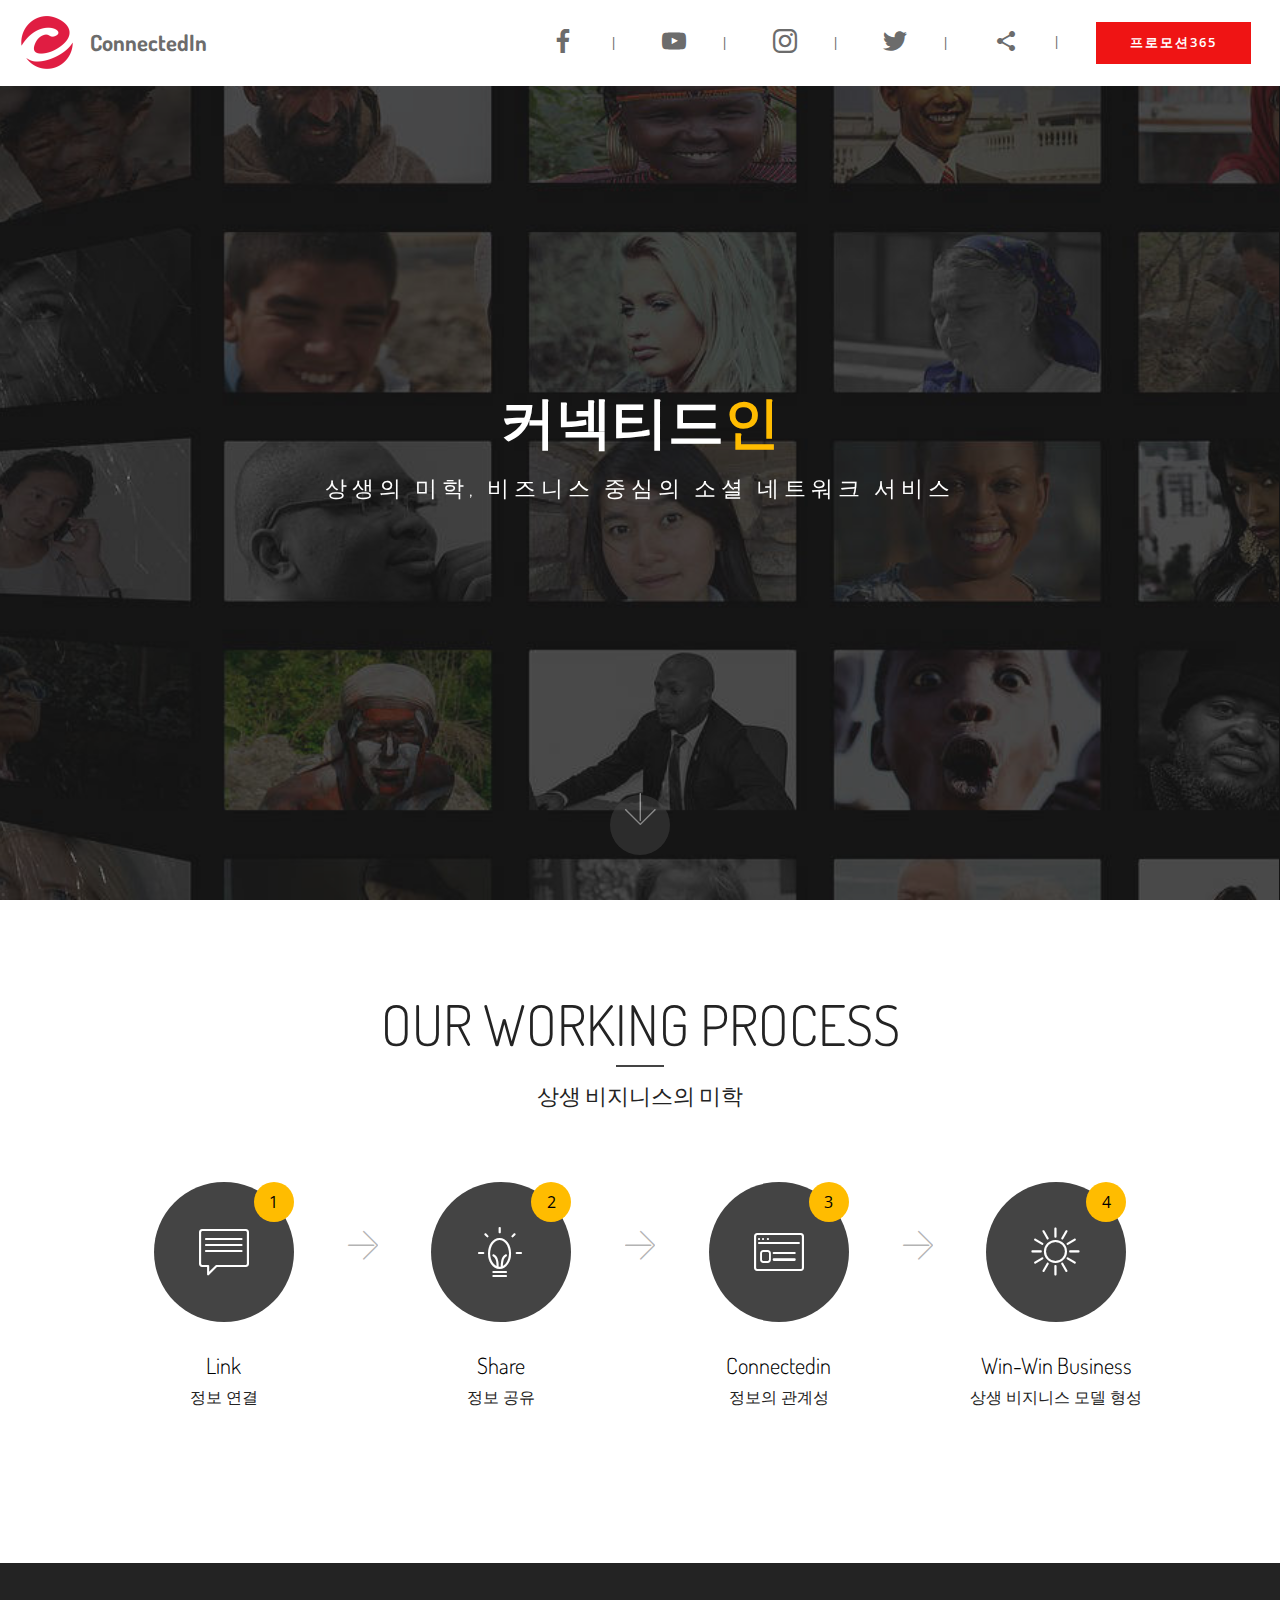
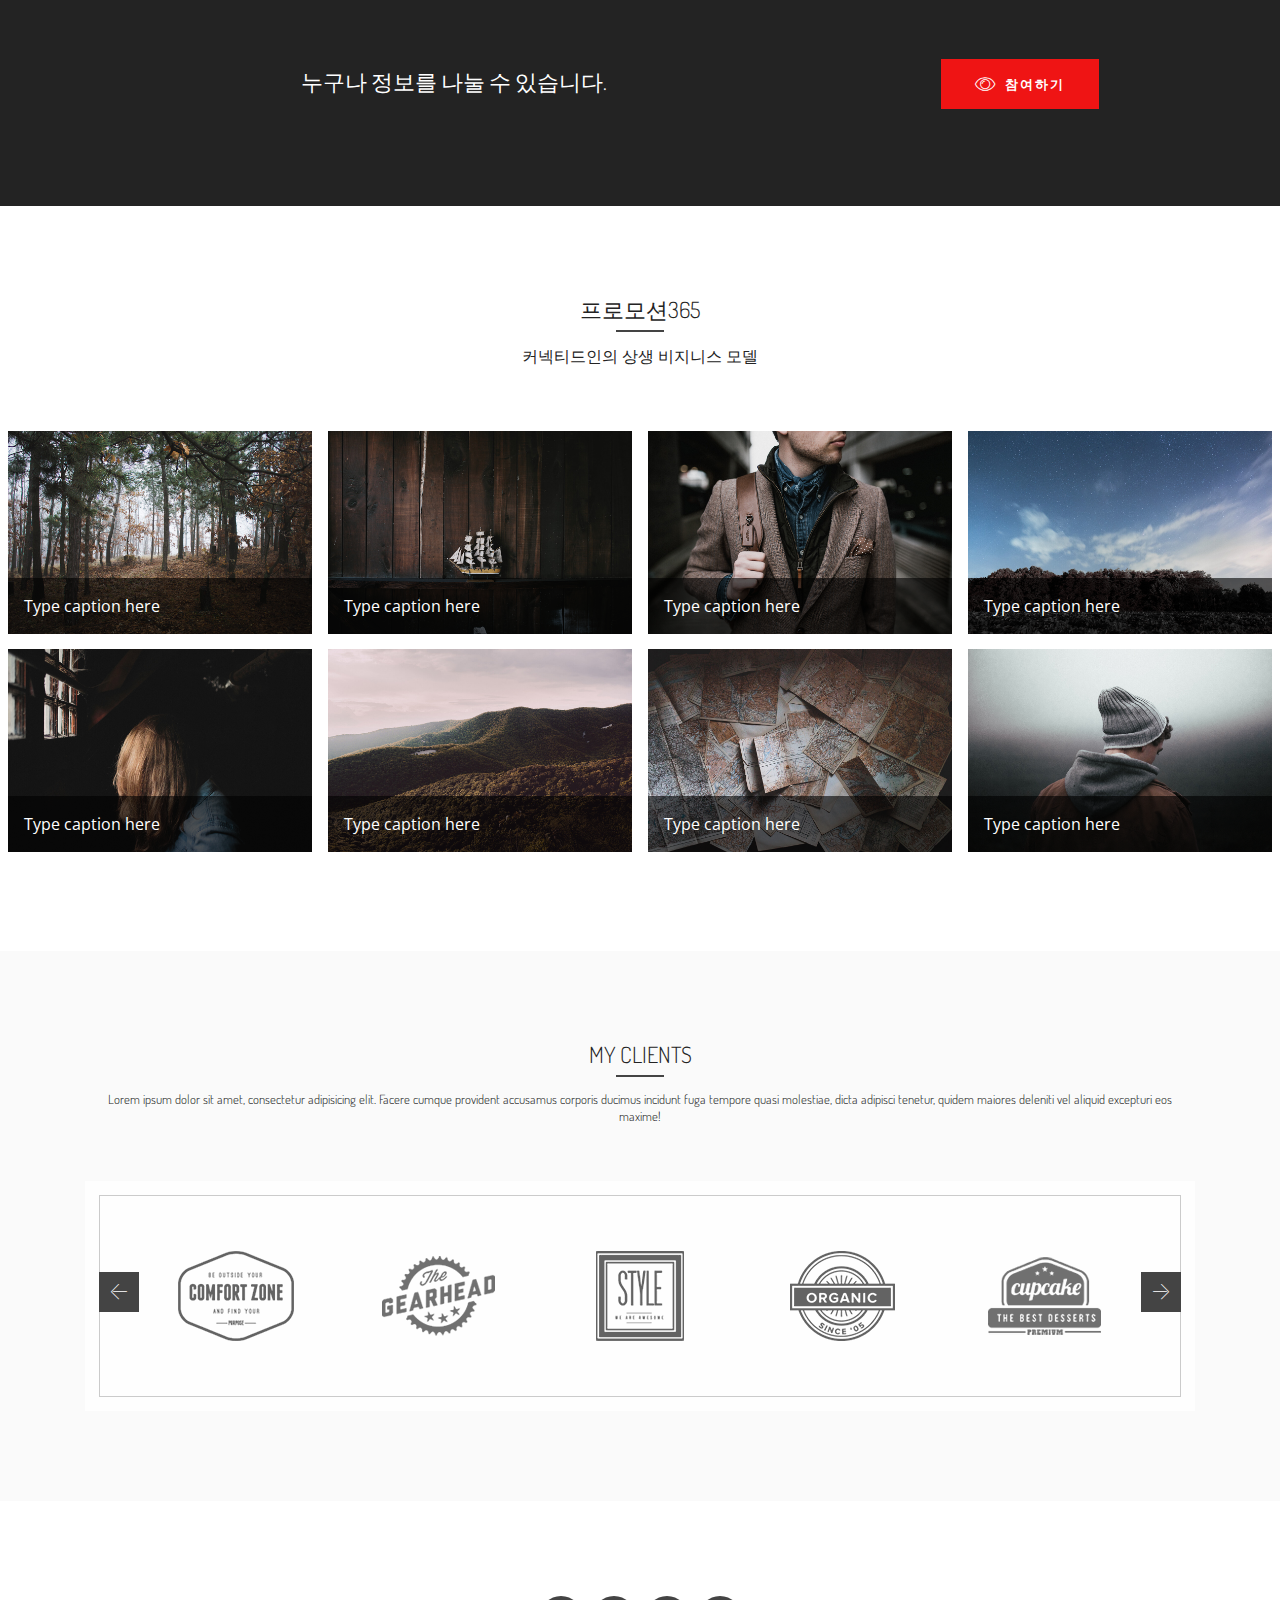
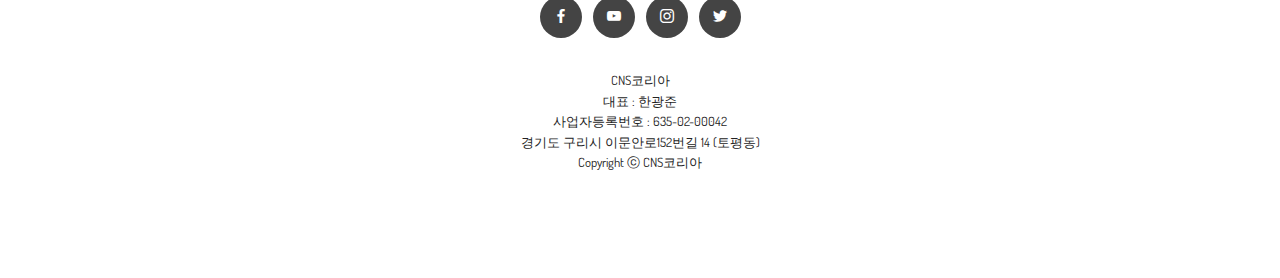
==== commit 2c4c846d: "create github pages" ====
--- a/index.html
+++ b/index.html
@@ -183,7 +183,7 @@
                 <div class="underline align-center">
                     <div class="line"></div>
                 </div>
-                <h3 class="mbr-section-subtitle mbr-light mbr-fonts-style pt-3 align-center display-2">커넥티드인의 상생 비지니스 모델을 만나보세요.</h3>
+                <h3 class="mbr-section-subtitle mbr-light mbr-fonts-style pt-3 align-center display-7">커넥티드인의 상생 비지니스 모델</h3>
             </div>
         </div>
     </div>
